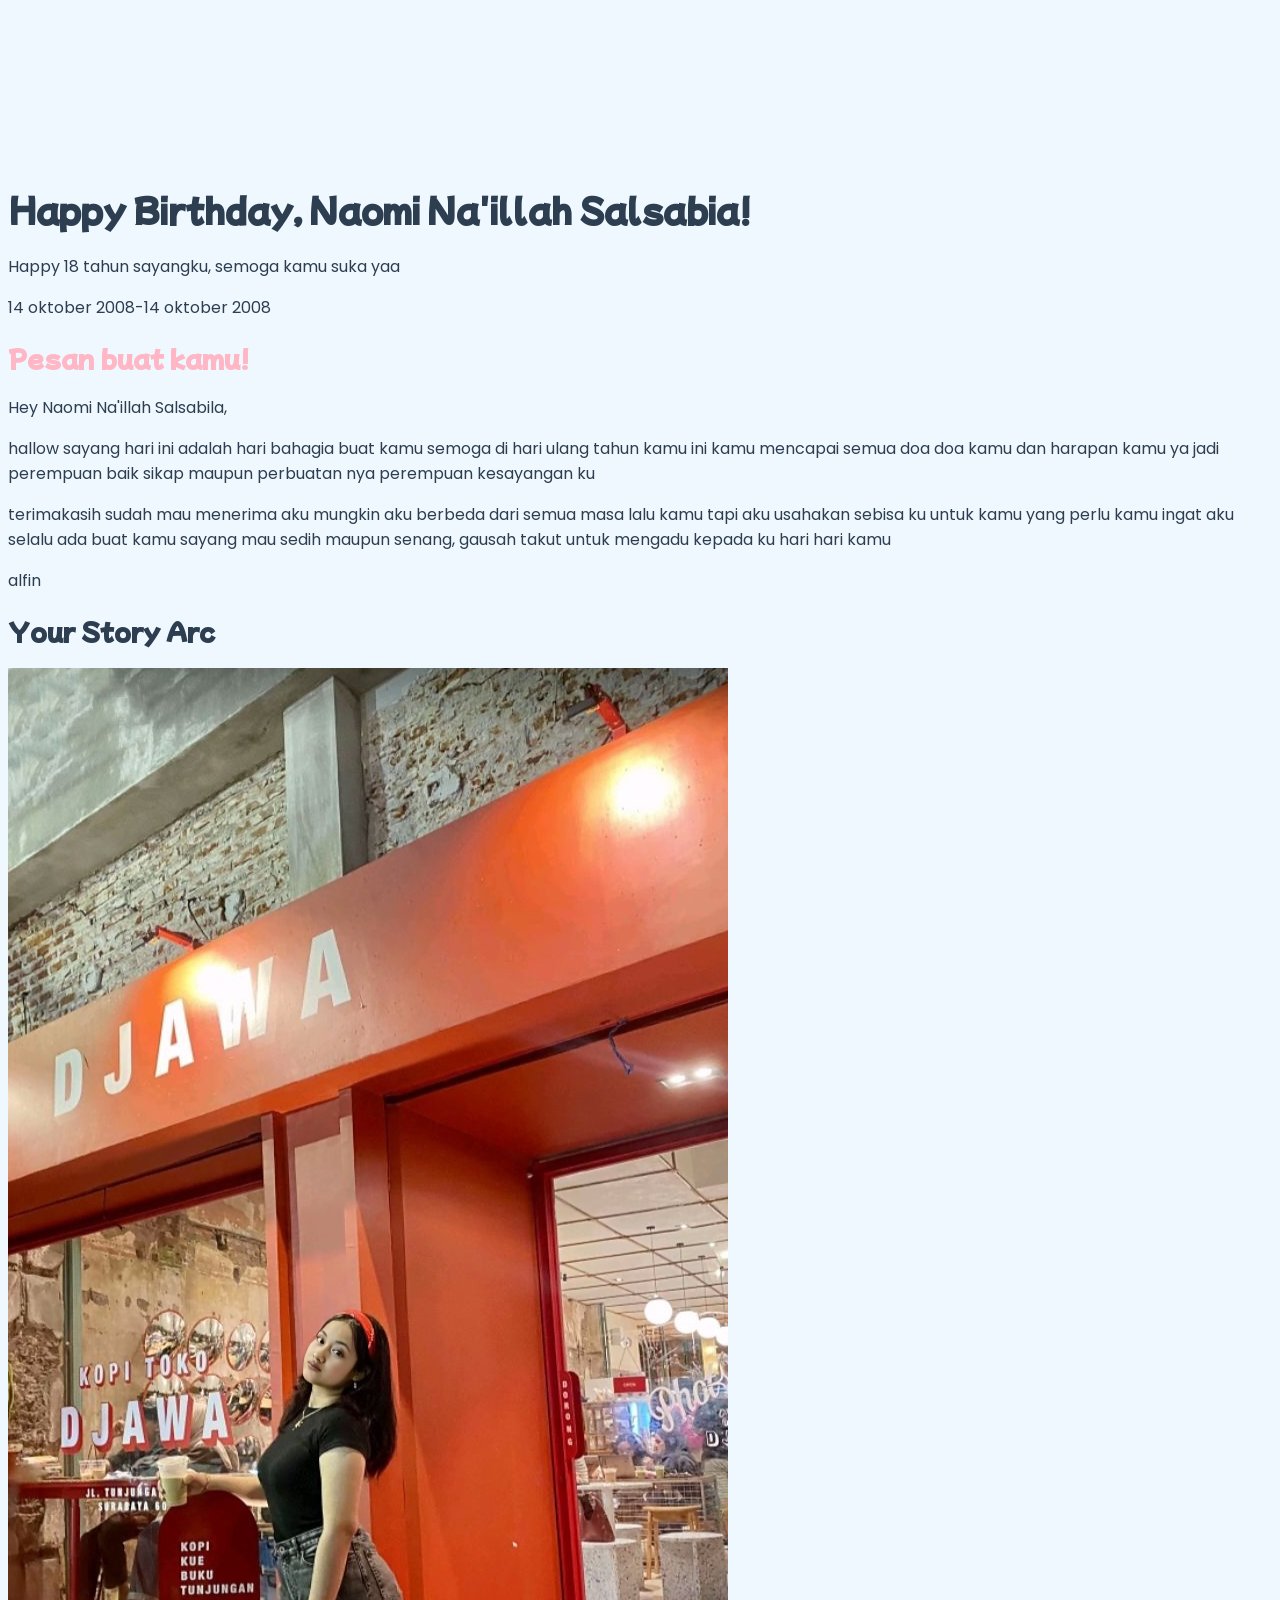
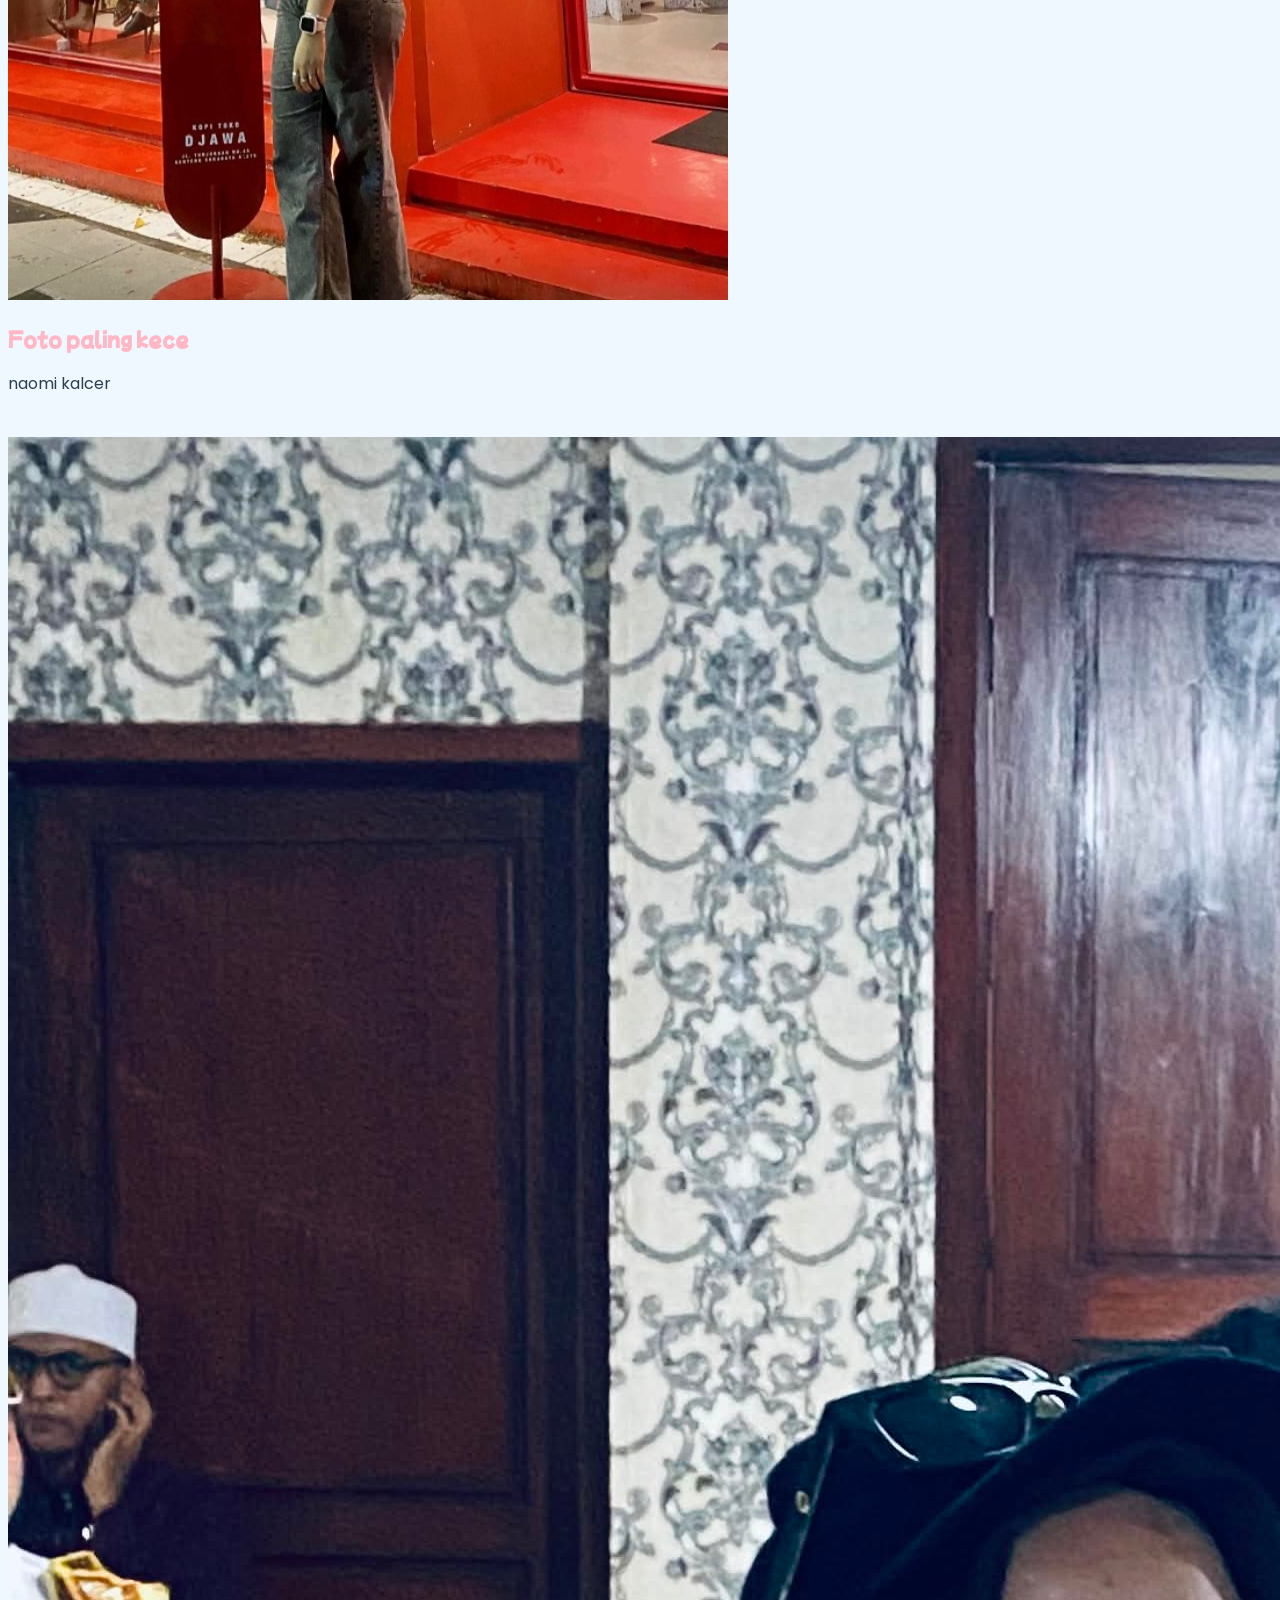
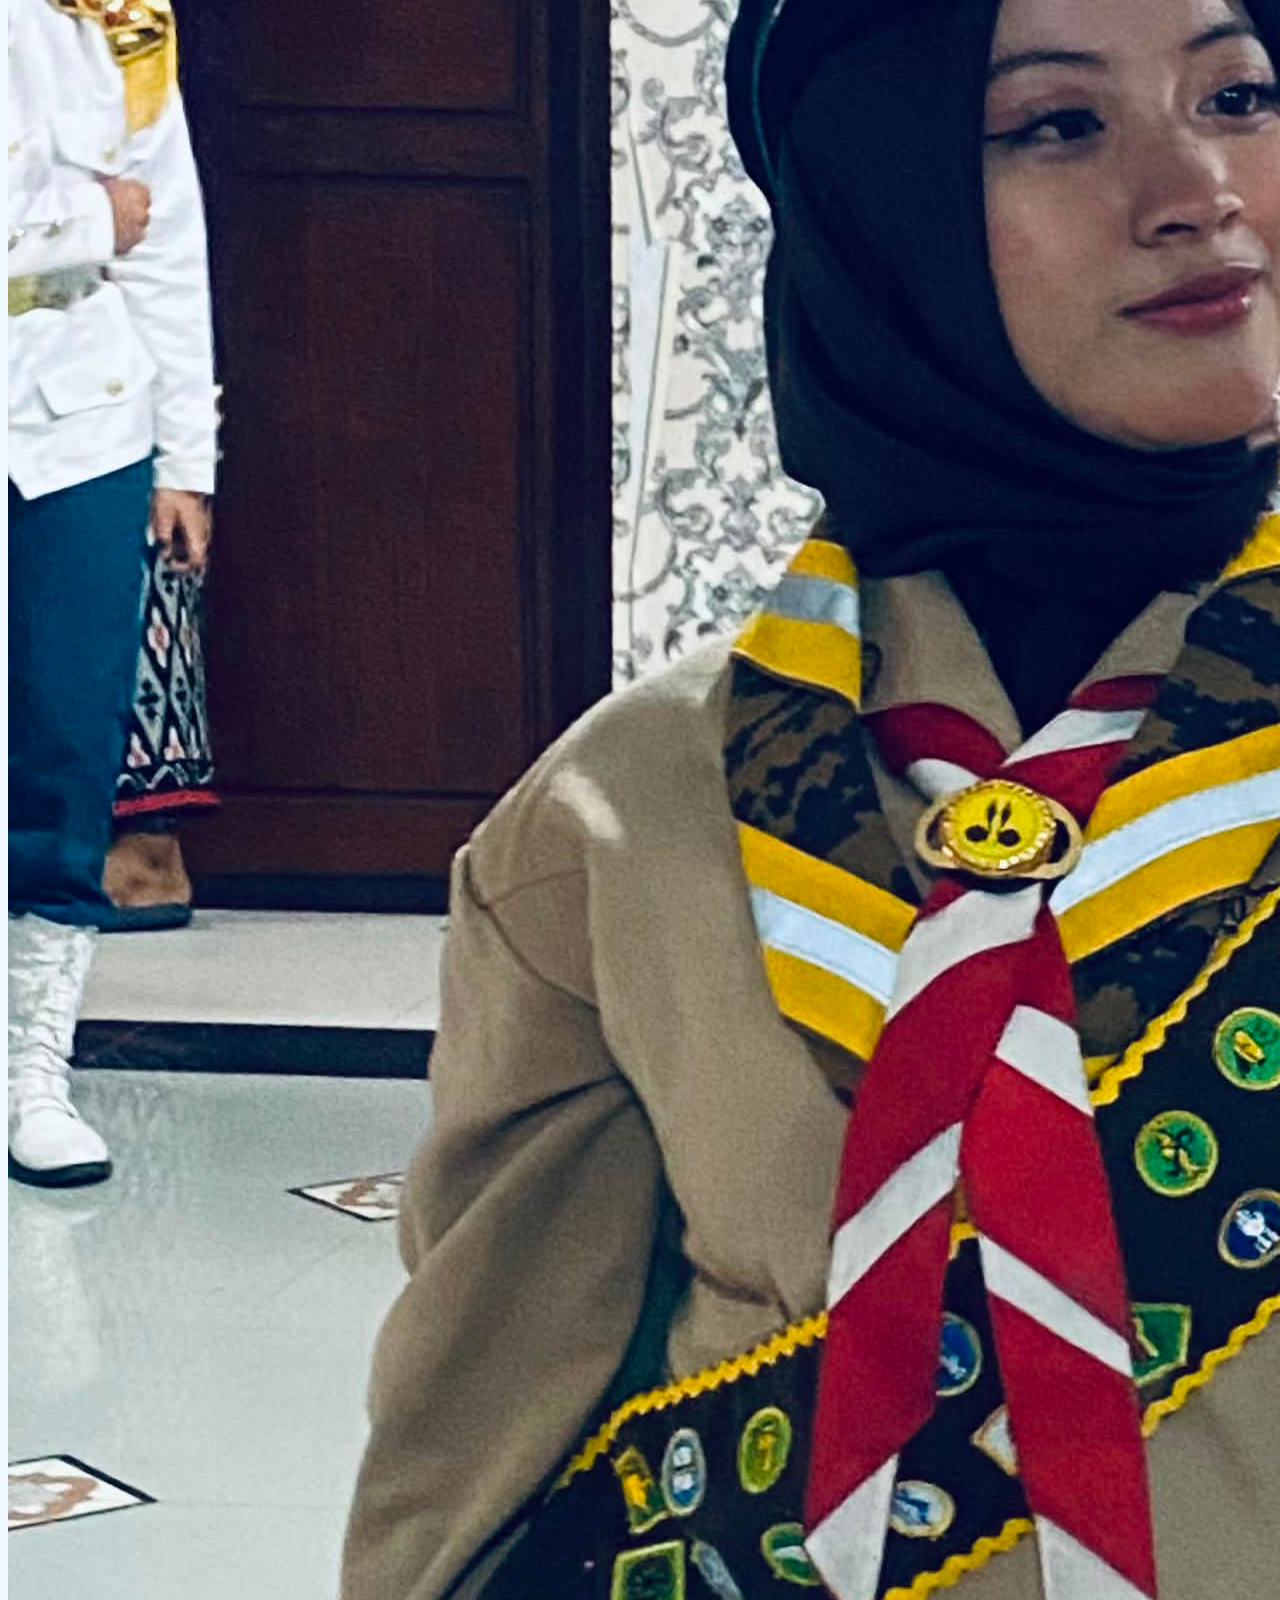
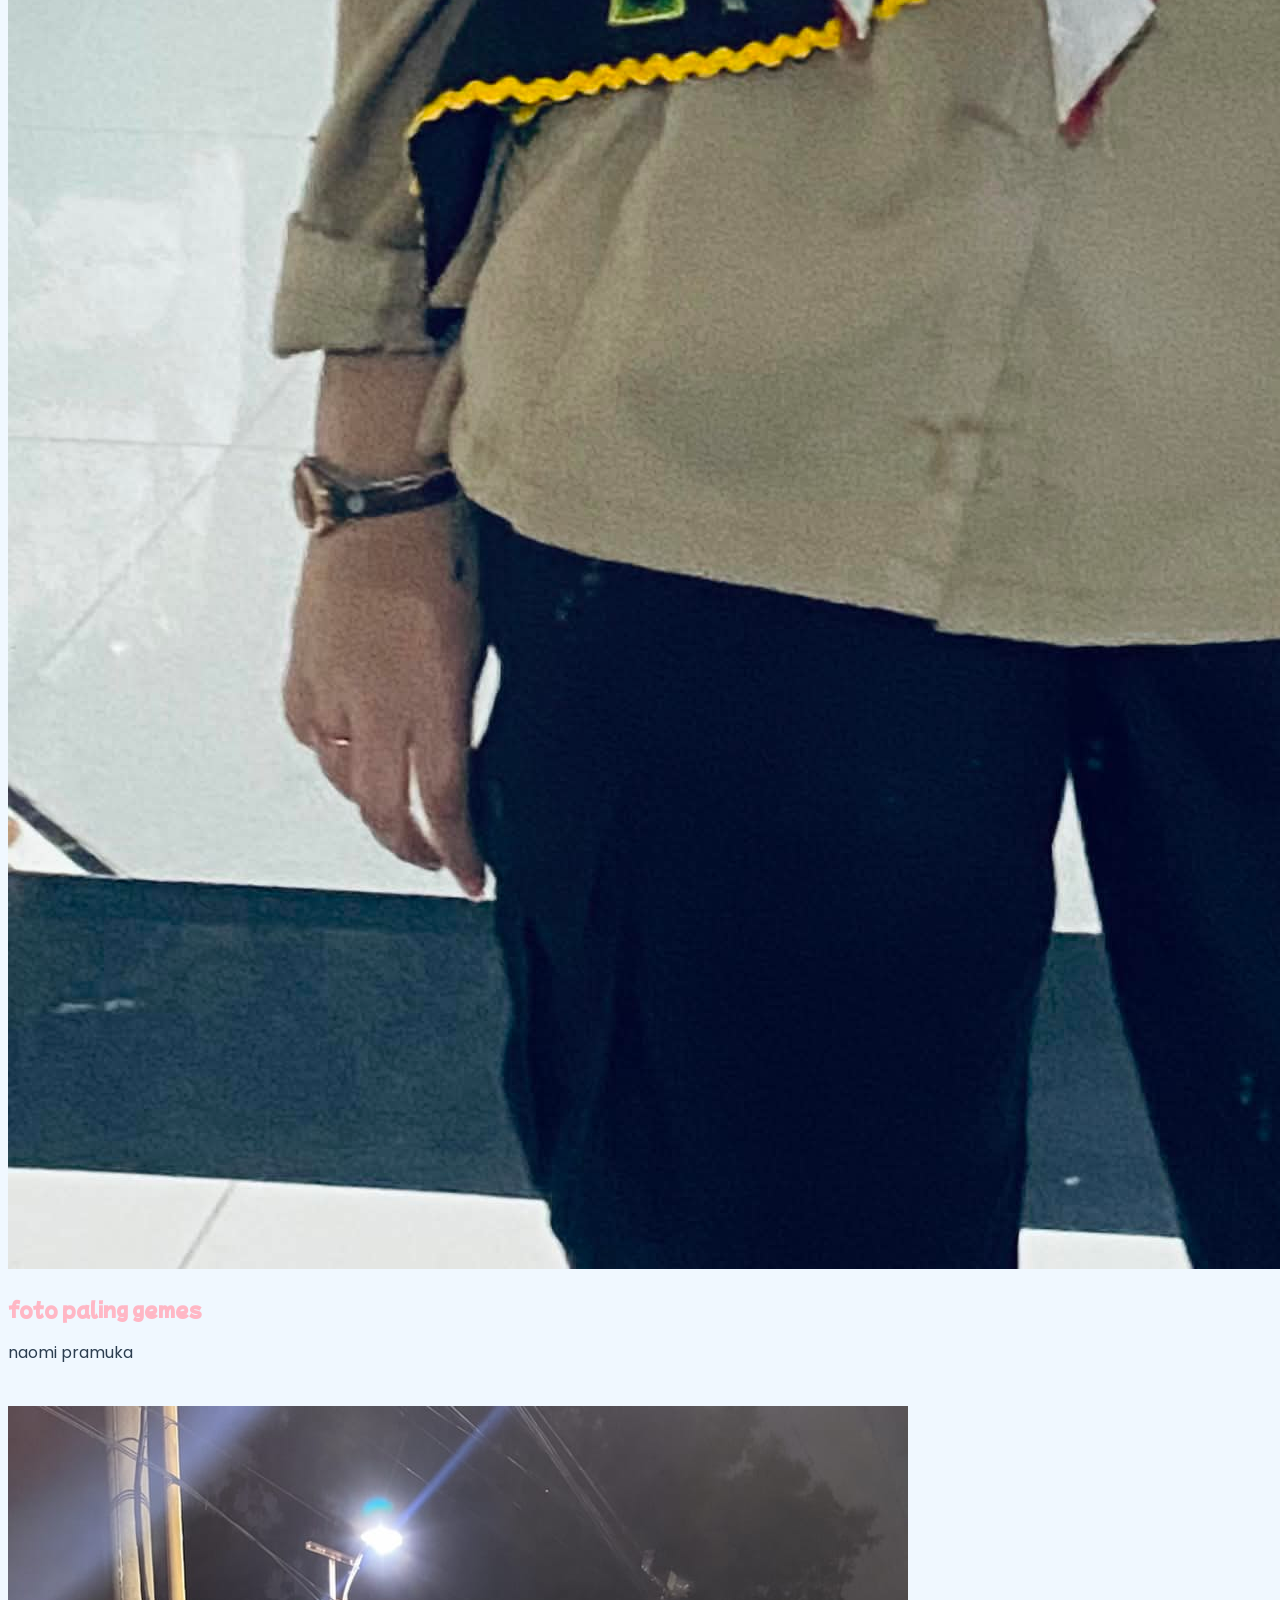
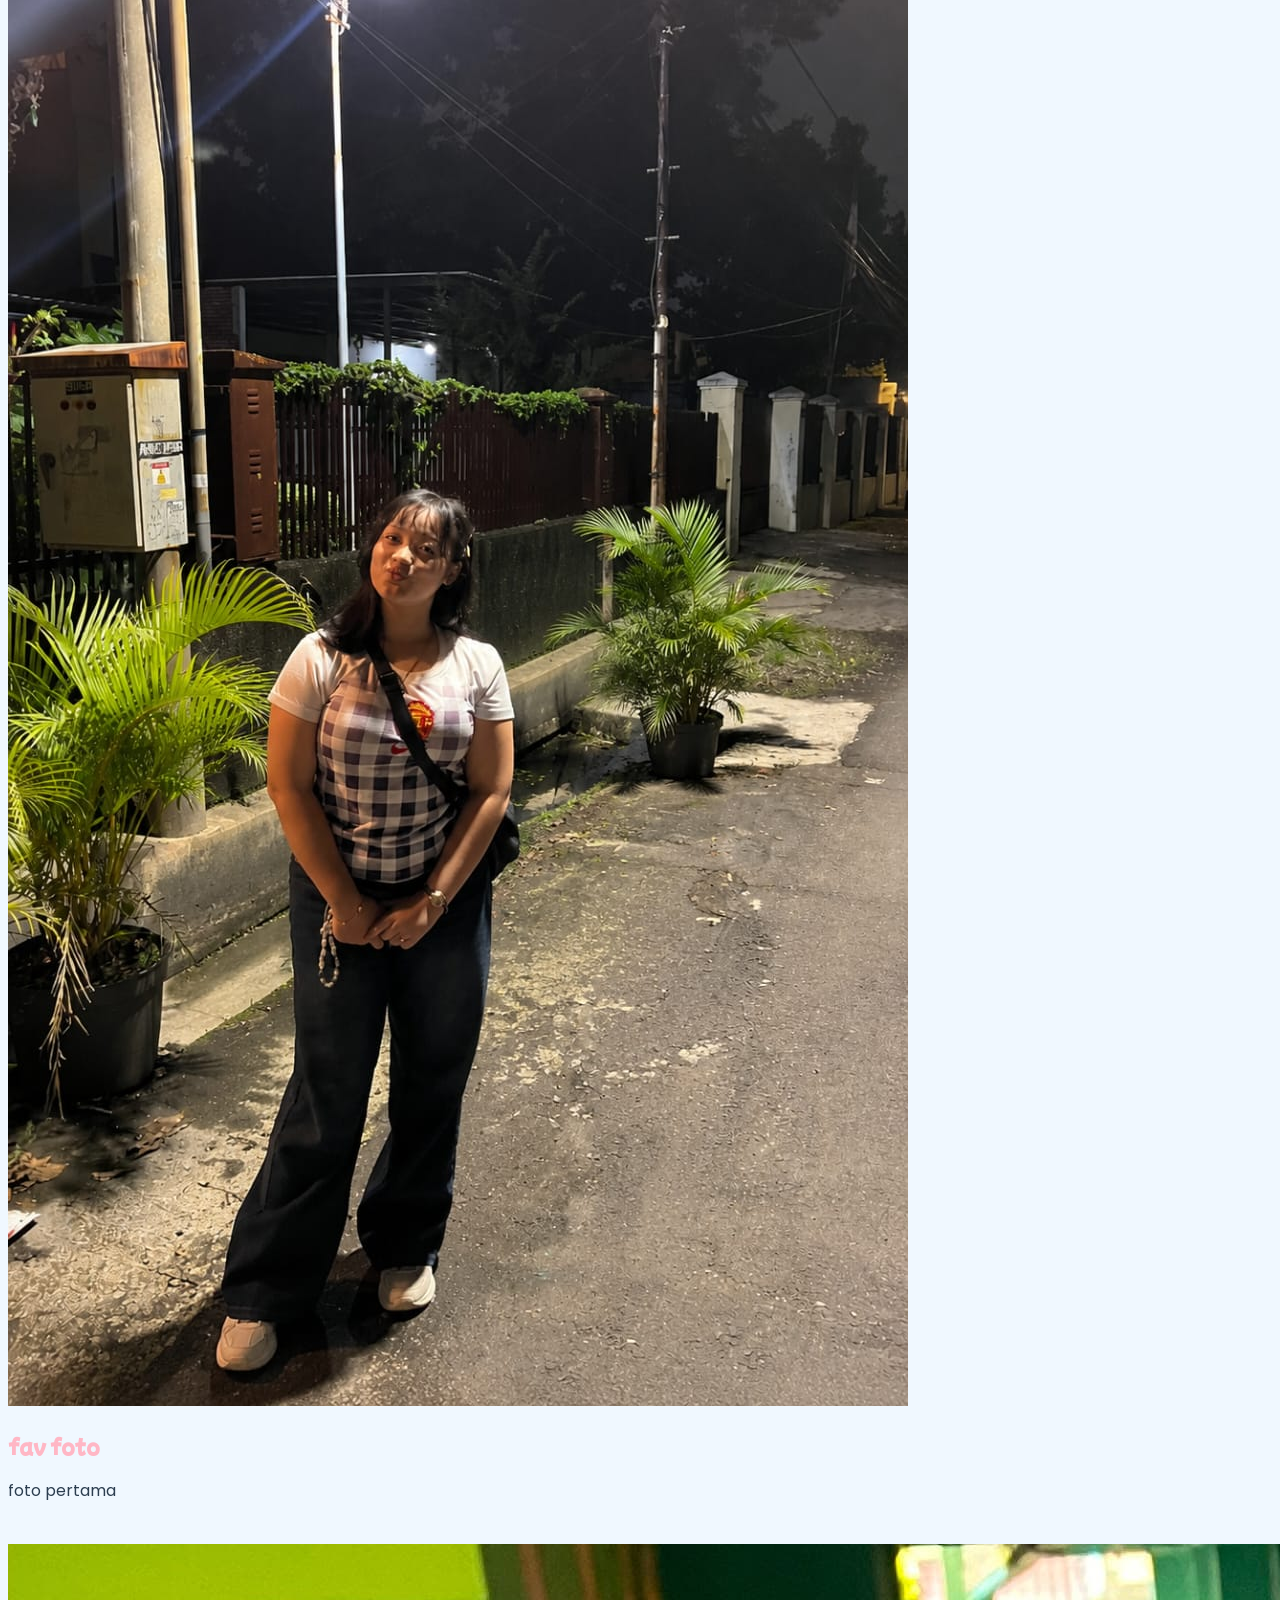
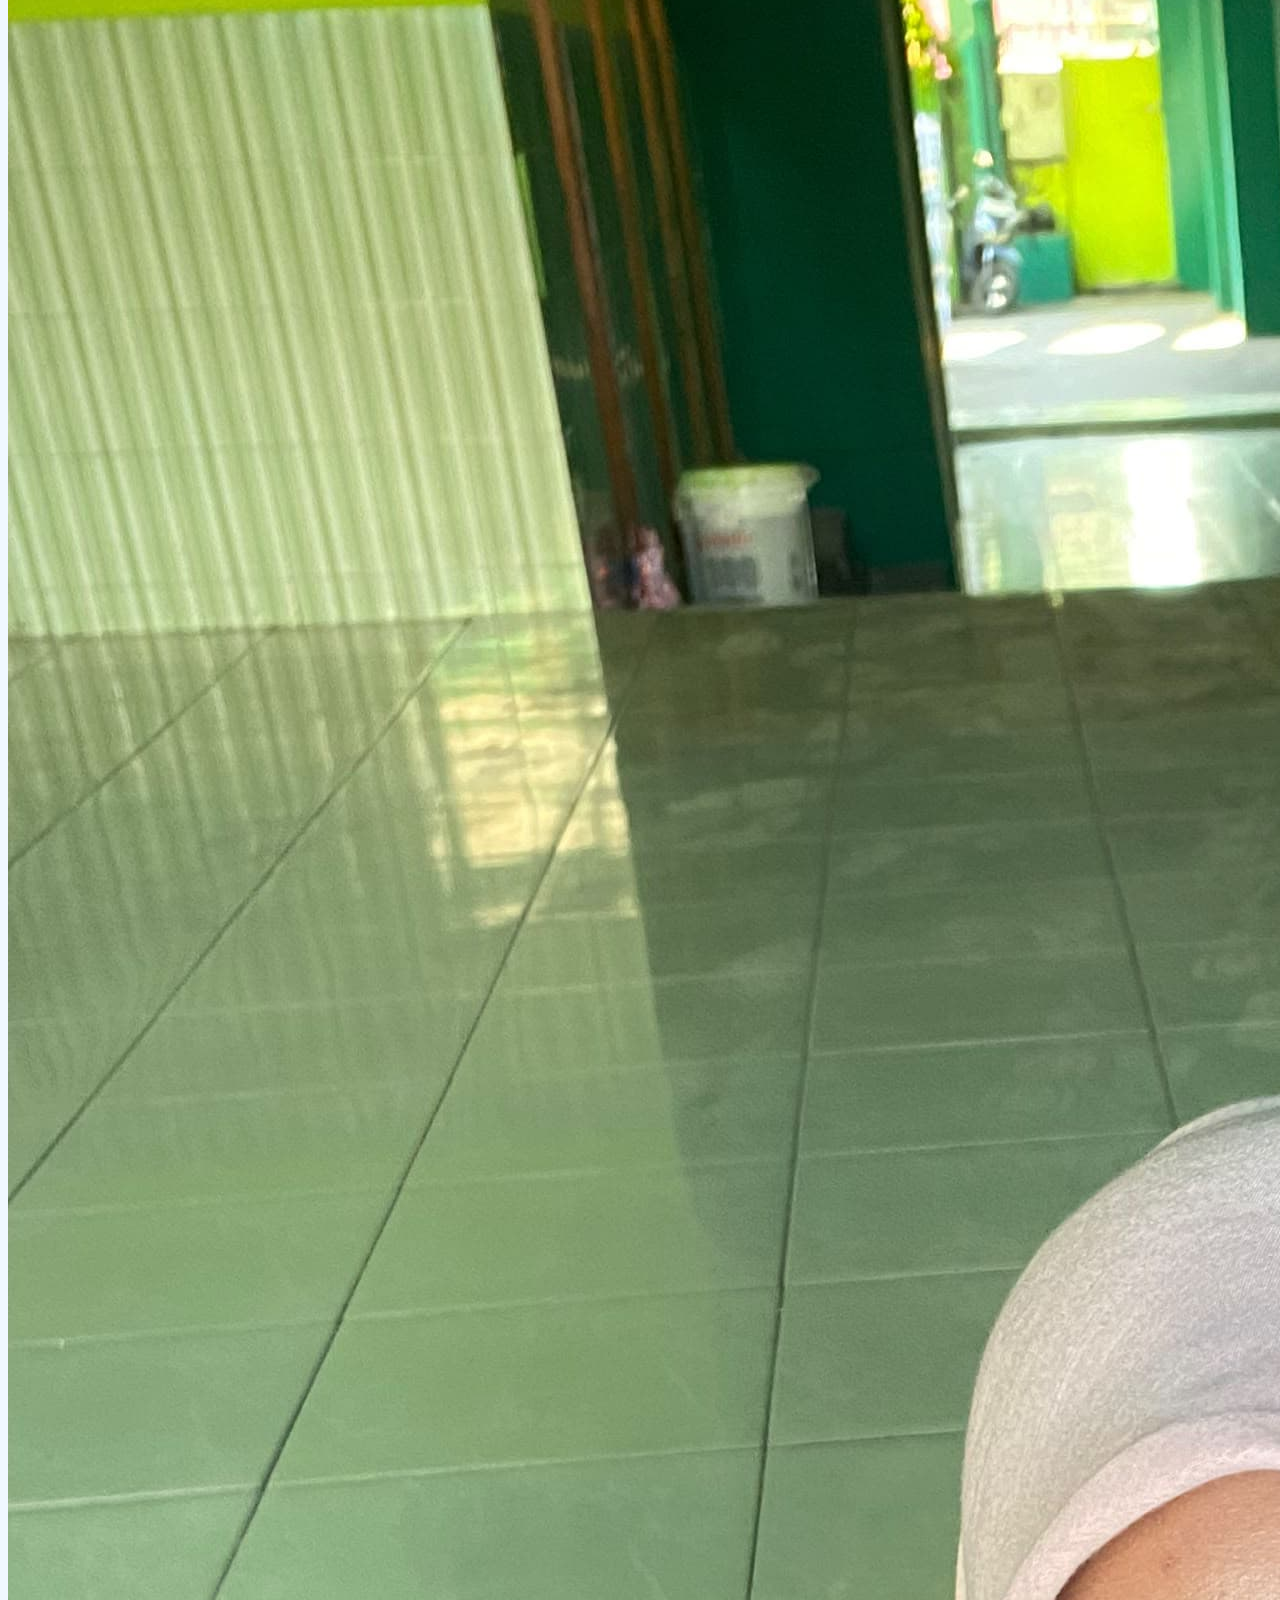
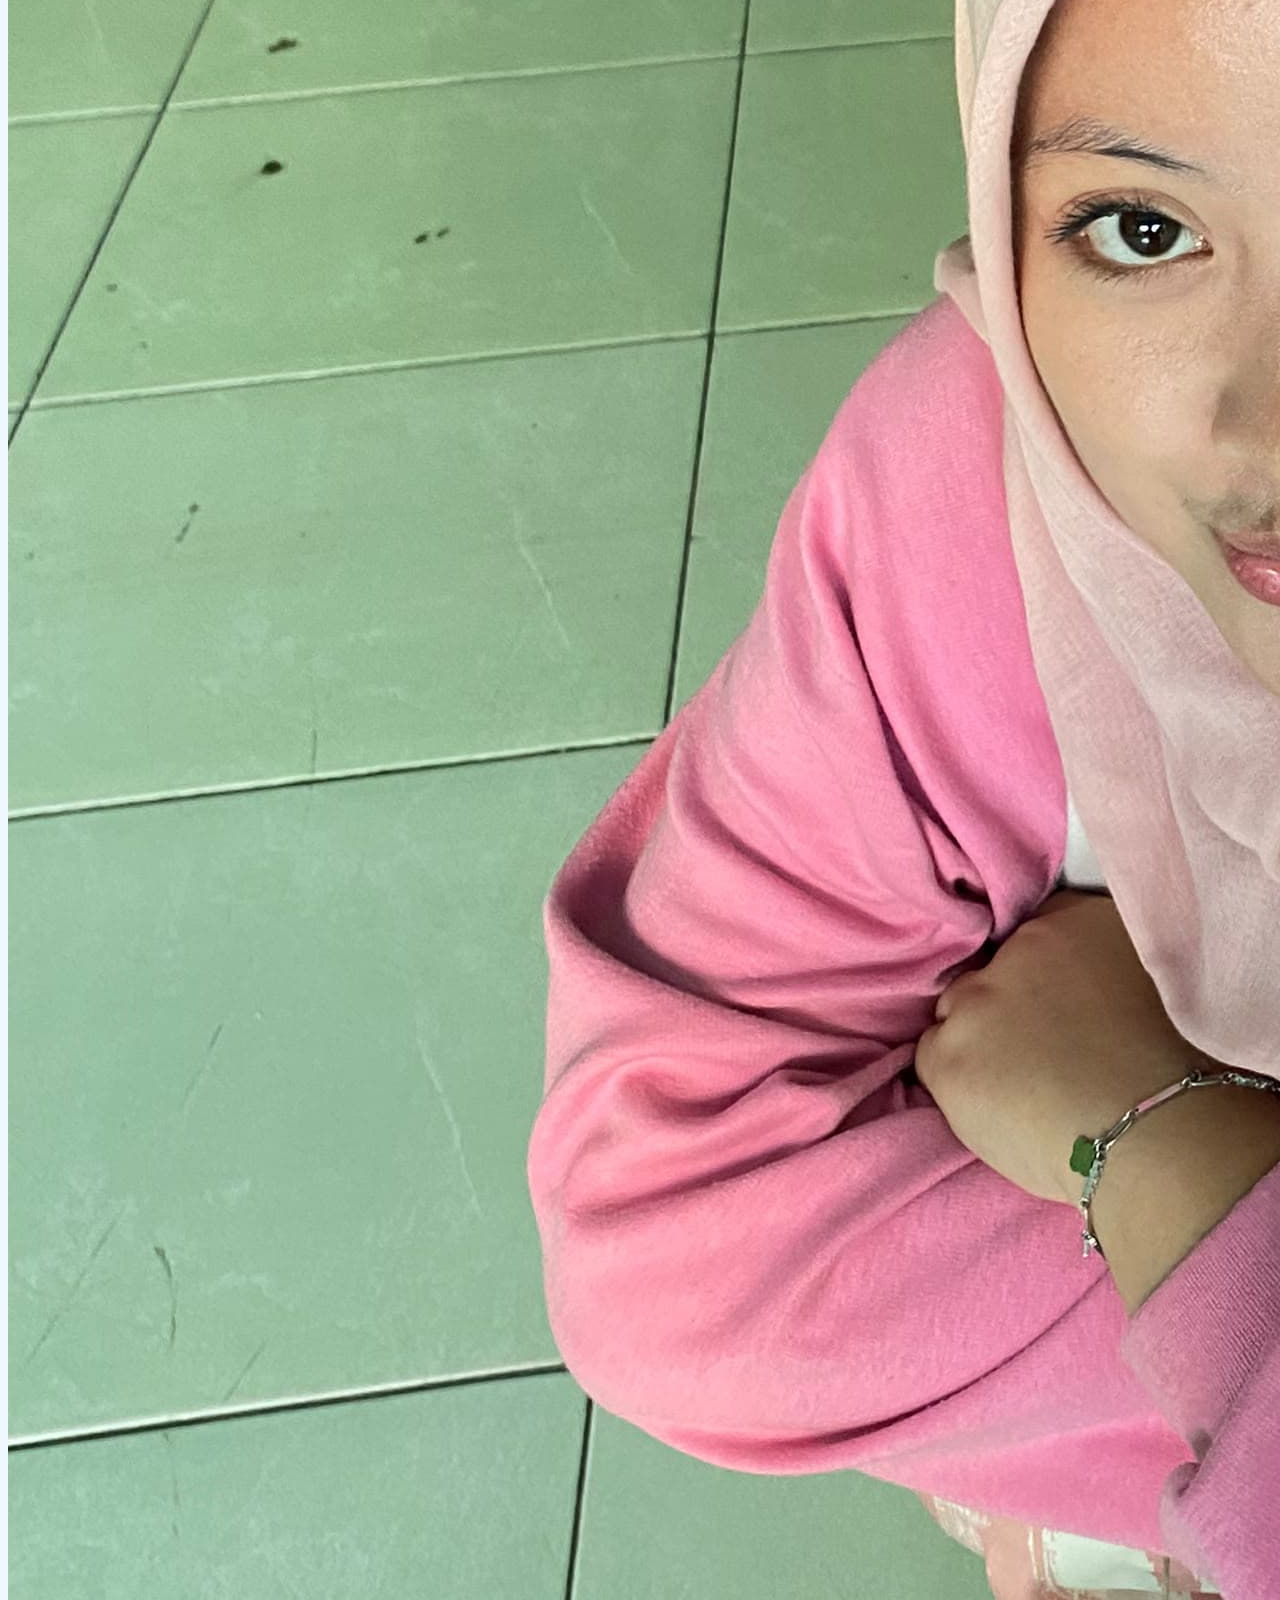
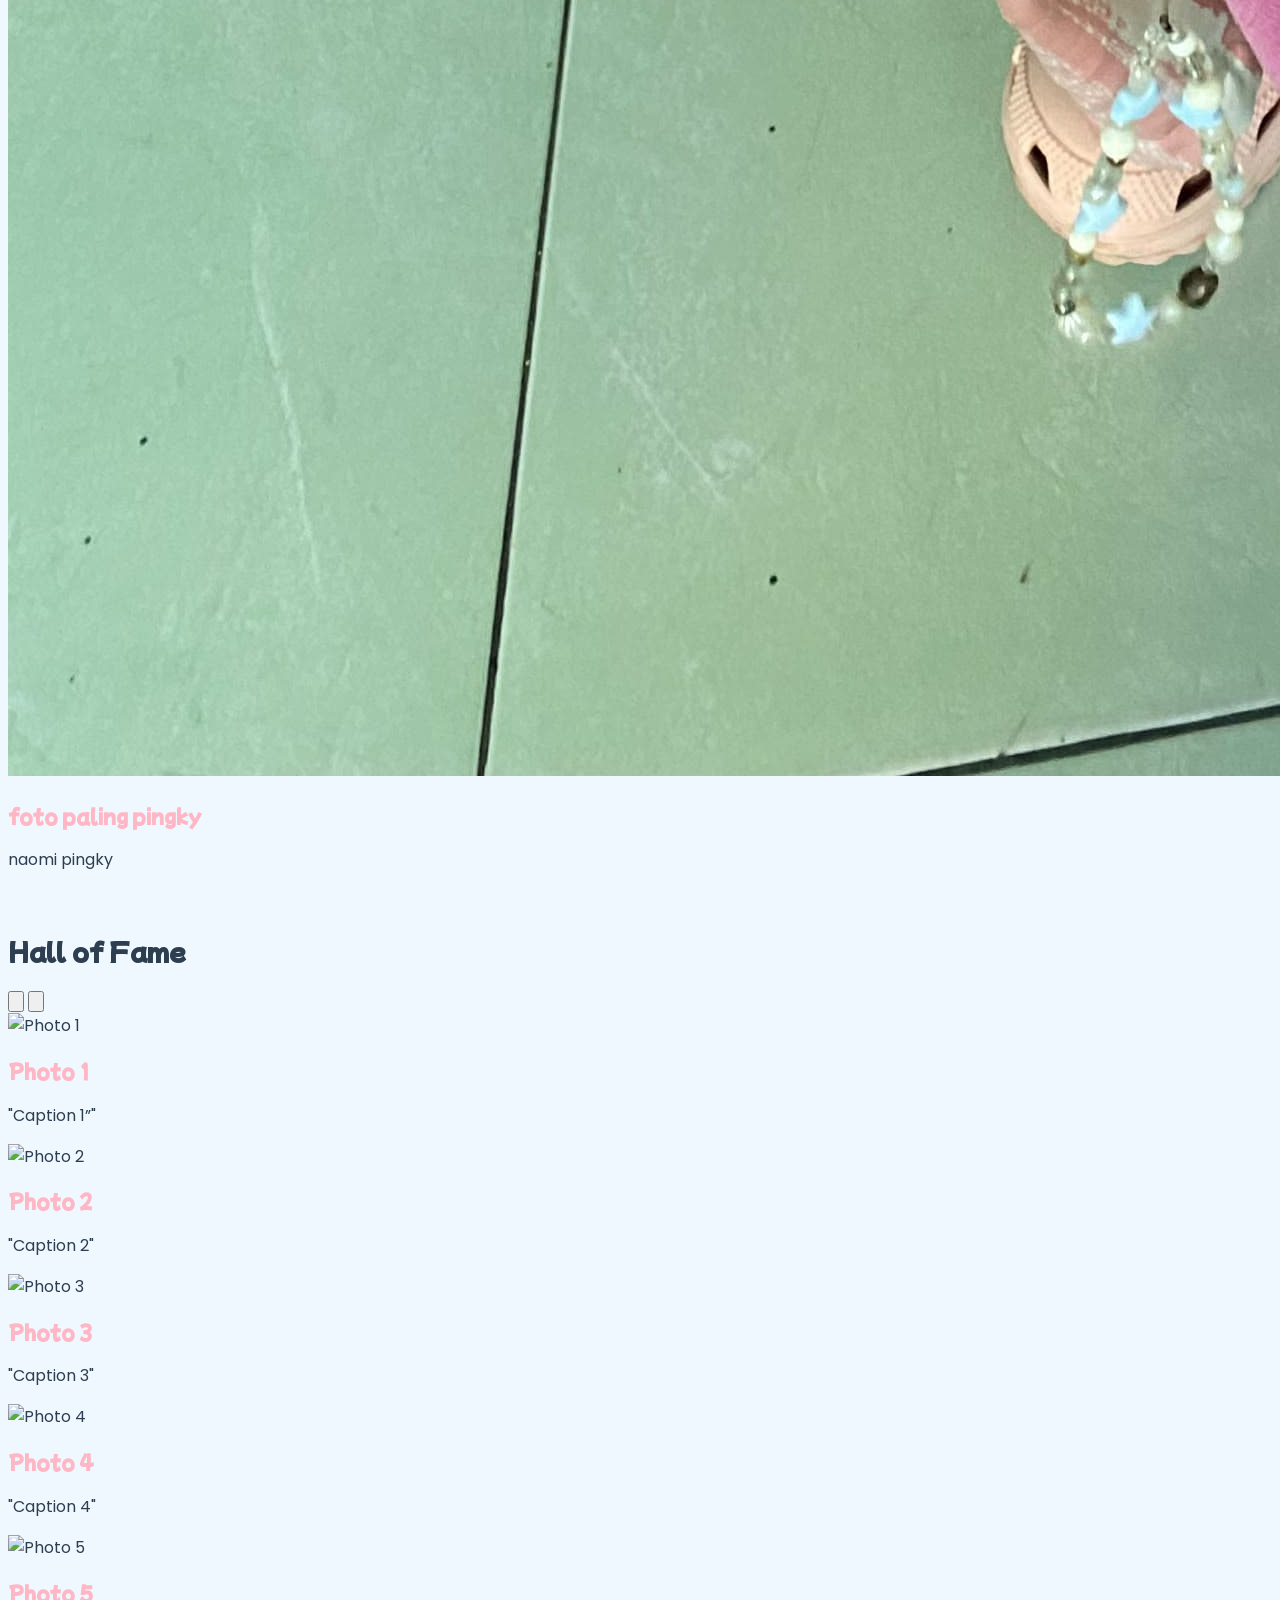
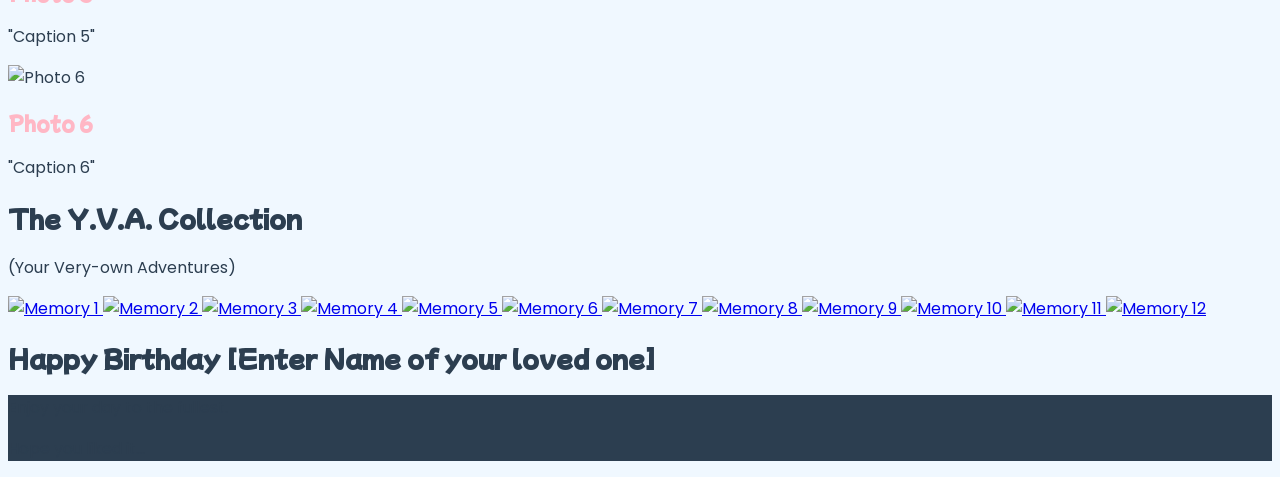
==== index.html @ 34869f08 "Update index.html" ====
<!DOCTYPE html>
<html lang="en" class="scroll-smooth">
<head>
  <meta charset="UTF-8">
  <meta name="viewport" content="width=device-width, initial-scale=1.0">
  <title>Happy Birthday, Naomi Na'illah Salsabila!</title>

  <!-- This script pulls in Tailwind CSS for styling -->
  <script src="https://cdn.tailwindcss.com"></script>

  <!-- These are for the animations and photo gallery -->
  <link href="https://unpkg.com/aos@2.3.1/dist/aos.css" rel="stylesheet">
  <link rel="stylesheet" href="style.css" />

  <!-- Google Fonts for the Anime look -->
  <link rel="preconnect" href="https://fonts.googleapis.com">
  <link rel="preconnect" href="https://fonts.gstatic.com" crossorigin>
  <link href="https://fonts.googleapis.com/css2?family=Mochiy+Pop+One&family=Poppins:wght@400;600&display=swap" rel="stylesheet">

  <!-- Link to your new external CSS file -->
  <link rel="stylesheet" href="style.css">
  <!-- IMPORTANT: Replace with a real image link after you upload it -->
  <meta property="og:image" content="https://placehold.co/1200x630/87CEEB/FFFFFF?text=A+Surprise+For+[Name]">
</head>
<body>
<!-- Canvas for the falling cherry blossoms -->
<canvas id="sakura-canvas"></canvas>

<!-- Section 1: Hero Welcome -->
<header class="h-screen relative flex items-center justify-center text-white overflow-hidden">
  <video autoplay loop muted playsinline class="absolute top-0 left-0 w-full h-full object-cover z-[-1]">
    <source src="video.mp4" type="video/mp4">
    Your browser does not support the video tag.
  </video>

  <div class="absolute inset-0 bg-black bg-opacity-40"></div>

  <div class="text-center z-10 p-4" data-aos="fade-in" data-aos-duration="1500">
    <h1 class="text-5xl md:text-7xl font-anime drop-shadow-lg">Happy Birthday, Naomi Na'illah Salsabia!</h1>
    <p class="mt-4 text-xl font-semibold">Happy 18 tahun sayangku, semoga kamu suka yaa</p>
    <p2 class="mt-4 text-xl font-semibold">14 oktober 2008-14 oktober 2008</p2>
    <div id="countdown" class="mt-1 text-2xl font-semibold tracking-widest leading-relaxed"></div>
  </div>
</header>

<!-- Main Content -->
<main class="container mx-auto p-6 md:p-12">

  <!-- Section 2: A Letter For You -->
  <section class="my-16 md:my-24 max-w-3xl mx-auto text-center" data-aos="fade-up">
    <h2 class="text-4xl md:text-5xl font-anime text-sakura mb-8 drop-shadow-sm">Pesan buat kamu!</h2>
    <div class="text-left text-lg leading-relaxed space-y-4 bg-white p-8 rounded-lg shadow-lg">
      <!-- TODO: Write your personal letter here -->
      <p>Hey Naomi Na'illah Salsabila,</p>
      <p>hallow sayang hari ini adalah hari bahagia buat kamu semoga di hari ulang tahun kamu ini kamu mencapai semua doa doa kamu dan harapan kamu ya jadi perempuan baik sikap maupun perbuatan nya perempuan kesayangan ku </p>
      <p>terimakasih sudah mau menerima aku mungkin aku berbeda dari semua masa lalu kamu tapi aku usahakan sebisa ku untuk kamu yang perlu kamu ingat aku selalu ada buat kamu sayang mau sedih maupun senang, gausah takut untuk mengadu kepada ku hari hari kamu </p>
      <p class="text-right mt-8">
        alfin<br>
      </p>
    </div>
  </section>

  <!-- Section 3: The Timeline -->
  <section class="my-16 md:my-24">
    <h2 class="text-4xl md:text-5xl font-anime text-center mb-12" data-aos="fade-up">Your Story Arc</h2>
    <div class="space-y-16">
      <!-- Timeline Item 1 -->
      <div class="flex flex-col md:flex-row items-center gap-8" data-aos="fade-right">
        <!-- TODO: Replace with your photo -->
        <img src="foto-kece.jpeg" alt="Add photo 1" class="w-full md:w-1/2 rounded-lg shadow-xl border-4 border-white"> <!--replce img1.png with name of your img-->
        <div class="text-center md:text-left">
          <!-- TODO: Customize the date and story -->
          <h3 class="text-2xl font-anime text-sakura">Foto paling kece</h3>
          <p class="mt-2 text-lg">naomi kalcer</p>
            <br>
        </div>
      </div>
      <!-- Timeline Item 2 -->
      <div class="flex flex-col md:flex-row-reverse items-center gap-8" data-aos="fade-left">
        <!-- TODO: Replace with your photo -->
        <img src="pramuka.jpeg" alt="Add photo 2" class="w-full md:w-1/2 rounded-lg shadow-xl border-4 border-white">
        <div class="text-center md:text-right">
          <!-- TODO: Customize the date and story -->
          <h3 class="text-2xl font-anime text-sakura">foto paling gemes</h3>
          <p class="mt-2 text-lg">naomi pramuka</p>
         <br>
        </div>
      </div>
      <!-- Timeline Item 3 (NEW) -->
      <div class="flex flex-col md:flex-row items-center gap-8" data-aos="fade-right">
        <img src="lucu.jpeg" alt="Add photo 3" class="w-full md:w-1/2 rounded-lg shadow-xl border-4 border-white">
        <div class="text-center md:text-left">
          <h3 class="text-2xl font-anime text-sakura">fav foto</h3>
          <p class="mt-2 text-lg">foto pertama</p>
         <br>
        </div>
      </div>
      <!-- Timeline Item 4 (NEW) -->
      <div class="flex flex-col md:flex-row-reverse items-center gap-8" data-aos="fade-left">
        <img src="images/pingky.jpeg" alt="Add photo4" class="w-full md:w-1/2 rounded-lg shadow-xl border-4 border-white">
        <div class="text-center md:text-right">
          <h3 class="text-2xl font-anime text-sakura">foto paling pingky</h3>
          <p class="mt-2 text-lg">naomi pingky</p>
            <br>
        </div>
      </div>
    </div>
  </section>

  <!-- Section 4: Your Favourite Photos of your loved Ones (NEW SECTION) -->
  <section class="my-16 md:my-24">
    <h2 class="text-4xl md:text-5xl font-anime text-center mb-12" data-aos="fade-up">Hall of Fame</h2>
    <div class="relative">
      <!-- Scroll Buttons -->
      <button id="scroll-left-btn" class="absolute left-0 top-1/2 -translate-y-1/2 z-20 bg-white/80 hover:bg-white rounded-full p-2 shadow-md transition-opacity opacity-0 md:opacity-100">
        <svg xmlns="http://www.w3.org/2000/svg" class="h-6 w-6 text-sakura" fill="none" viewBox="0 0 24 24" stroke="currentColor"><path stroke-linecap="round" stroke-linejoin="round" stroke-width="2" d="M15 19l-7-7 7-7" /></svg>
      </button>
      <button id="scroll-right-btn" class="absolute right-0 top-1/2 -translate-y-1/2 z-20 bg-white/80 hover:bg-white rounded-full p-2 shadow-md transition-opacity opacity-0 md:opacity-100">
        <svg xmlns="http://www.w3.org/2000/svg" class="h-6 w-6 text-sakura" fill="none" viewBox="0 0 24 24" stroke="currentColor"><path stroke-linecap="round" stroke-linejoin="round" stroke-width="2" d="M9 5l7 7-7 7" /></svg>
      </button>

      <!-- Scrollable Container -->
      <div id="hall-of-fame-scroller" class="flex overflow-x-auto scroll-smooth snap-x snap-mandatory scrollbar-hide p-4 -mx-4">
        <div class="flex snap-x snap-mandatory gap-8">
          <!--  Card 1 -->
          <div class="snap-center flex-shrink-0 w-10/12 sm:w-1/2 md:w-1/3 lg:w-1/4" data-aos="fade-up" data-aos-delay="100">
            <div class="bg-white p-6 rounded-lg shadow-lg text-center h-full">
              <img src="img/image1.png" alt="Photo 1" class="w-full h-80 object-cover rounded-md mb-4"> 
              <h3 class="text-2xl font-anime text-sakura">Photo 1</h3>
              <p class="mt-2">"Caption 1”"</p>
            </div>
          </div>
          <!--  Card 2 -->
          <div class="snap-center flex-shrink-0 w-10/12 sm:w-1/2 md:w-1/3 lg:w-1/4" data-aos="fade-up" data-aos-delay="200">
            <div class="bg-white p-6 rounded-lg shadow-lg text-center h-full">
              <img src="img/image2.png" alt="Photo 2" class="w-full h-80 object-cover rounded-md mb-4">
              <h3 class="text-2xl font-anime text-sakura">Photo 2</h3>
              <p class="mt-2">"Caption 2"</p>
            </div>
          </div>
          <!--  Card 3 -->
          <div class="snap-center flex-shrink-0 w-10/12 sm:w-1/2 md:w-1/3 lg:w-1/4" data-aos="fade-up" data-aos-delay="300">
            <div class="bg-white p-6 rounded-lg shadow-lg text-center h-full">
              <img src="img/image3.png" alt="Photo 3" class="w-full h-80 object-cover rounded-md mb-4">
              <h3 class="text-2xl font-anime text-sakura">Photo 3</h3>
              <p class="mt-2">"Caption 3"</p>
            </div>
          </div>
          <!--  Card 4 -->
          <div class="snap-center flex-shrink-0 w-10/12 sm:w-1/2 md:w-1/3 lg:w-1/4" data-aos="fade-up" data-aos-delay="400">
            <div class="bg-white p-6 rounded-lg shadow-lg text-center h-full">
              <img src="img/image4.png" alt="Photo 4" class="w-full h-80 object-cover rounded-md mb-4">
              <h3 class="text-2xl font-anime text-sakura">Photo 4</h3>
              <p class="mt-2">"Caption 4"</p>
            </div>
          </div>
          <!--  Card 5 -->
          <div class="snap-center flex-shrink-0 w-10/12 sm:w-1/2 md:w-1/3 lg:w-1/4" data-aos="fade-up" data-aos-delay="500">
            <div class="bg-white p-6 rounded-lg shadow-lg text-center h-full">
              <img src="img/image5.png" alt="Photo 5" class="w-full h-80 object-cover rounded-md mb-4">
              <h3 class="text-2xl font-anime text-sakura">Photo 5</h3>
              <p class="mt-2">"Caption 5"</p>
            </div>
          </div>
          <!-- Card 6 -->
          <div class="snap-center flex-shrink-0 w-10/12 sm:w-1/2 md:w-1/3 lg:w-1/4" data-aos="fade-up" data-aos-delay="600">
            <div class="bg-white p-6 rounded-lg shadow-lg text-center h-full">
              <img src="img/image6.png" alt="Photo 6" class="w-full h-80 object-cover rounded-md mb-4">
              <h3 class="text-2xl font-anime text-sakura">Photo 6</h3>
              <p class="mt-2">"Caption 6"</p>
            </div>
          </div>
        </div>
      </div>
    </div>
  </section>

  <!-- Section 5: The Gallery -->
  <section class="my-16 md:my-24">
    <h2 class="text-4xl md:text-5xl font-anime text-center mb-12" data-aos="fade-up">The Y.V.A. Collection</h2>
    <p class="text-center text-lg -mt-8 mb-12">(Your Very-own Adventures)</p>
    <div id="lightgallery" class="grid grid-cols-2 md:grid-cols-4 gap-4">
      <a href="img/1.png" data-aos="zoom-in" class="block w-full h-48 md:h-64">
        <img src="img/1.png" class="rounded-lg shadow-lg hover:scale-105 transition-transform duration-300 w-full h-full object-cover border-4 border-white" alt="Memory 1">
      </a>
      <a href="img/2.png" data-aos="zoom-in" data-aos-delay="100" class="block w-full h-48 md:h-64">
        <img src="img/2.png" class="rounded-lg shadow-lg hover:scale-105 transition-transform duration-300 w-full h-full object-cover border-4 border-white" alt="Memory 2">
      </a>
      <a href="img/3.png" data-aos="zoom-in" data-aos-delay="200" class="block w-full h-48 md:h-64">
        <img src="img/3.png" class="rounded-lg shadow-lg hover:scale-105 transition-transform duration-300 w-full h-full object-cover border-4 border-white" alt="Memory 3">
      </a>
      <a href="img/4.png" data-aos="zoom-in" data-aos-delay="300" class="block w-full h-48 md:h-64">
        <img src="img/4.png" class="rounded-lg shadow-lg hover:scale-105 transition-transform duration-300 w-full h-full object-cover border-4 border-white" alt="Memory 4">
      </a>
      <!-- Second Row of Photos -->
      <a href="img/5.png" data-aos="zoom-in" data-aos-delay="400" class="block w-full h-48 md:h-64">
        <img src="img/5.png" class="rounded-lg shadow-lg hover:scale-105 transition-transform duration-300 w-full h-full object-cover border-4 border-white" alt="Memory 5">
      </a>
      <a href="img/6.png" data-aos="zoom-in" data-aos-delay="500" class="block w-full h-48 md:h-64">
        <img src="img/6.png" class="rounded-lg shadow-lg hover:scale-105 transition-transform duration-300 w-full h-full object-cover border-4 border-white" alt="Memory 6">
      </a>
      <a href="img/7.png" data-aos="zoom-in" data-aos-delay="600" class="block w-full h-48 md:h-64">
        <img src="img/7.png" class="rounded-lg shadow-lg hover:scale-105 transition-transform duration-300 w-full h-full object-cover border-4 border-white" alt="Memory 7">
      </a>
      <a href="img/8.png" data-aos="zoom-in" data-aos-delay="700" class="block w-full h-48 md:h-64">
        <img src="img/8.png" class="rounded-lg shadow-lg hover:scale-105 transition-transform duration-300 w-full h-full object-cover border-4 border-white" alt="Memory 8">
      </a>
      <!-- Third Row of Photos -->
      <a href="img/9.png" data-aos="zoom-in" data-aos-delay="800" class="block w-full h-48 md:h-64">
        <img src="img/9.png" class="rounded-lg shadow-lg hover:scale-105 transition-transform duration-300 w-full h-full object-cover border-4 border-white" alt="Memory 9">
      </a>
      <a href="img/10.png" data-aos="zoom-in" data-aos-delay="900" class="block w-full h-48 md:h-64">
        <img src="img/10.png" class="rounded-lg shadow-lg hover:scale-105 transition-transform duration-300 w-full h-full object-cover border-4 border-white" alt="Memory 10">
      </a>
      <a href="img/11.png" data-aos="zoom-in" data-aos-delay="1000" class="block w-full h-48 md:h-64">
        <img src="img/11.png" class="rounded-lg shadow-lg hover:scale-105 transition-transform duration-300 w-full h-full object-cover border-4 border-white" alt="Memory 11">
      </a>
      <a href="img/12.png" data-aos="zoom-in" data-aos-delay="1100" class="block w-full h-48 md:h-64">
        <img src="img/12.png" class="rounded-lg shadow-lg hover:scale-105 transition-transform duration-300 w-full h-full object-cover border-4 border-white" alt="Memory 12">
      </a>
    </div>
  </section>

    <!-- Section 6: Finale -->
    <section class="my-16 md:my-24" data-aos="fade-up">
        <h2 class="text-4xl md:text-5xl font-anime text-center mb-4">Happy Birthday [Enter Name of your loved one]</h2>
        <div class="max-w-4xl mx-auto rounded-lg shadow-2xl overflow-hidden bg-navy">
    </section>

</main>

<!-- Footer -->
<footer class="bg-navy text-white p-8 text-center">
  <p>Enjoy your day to the fullest.</p>
  <p class="text-sm opacity-70 mt-2">Hope you liked it...</p>
</footer>

<!-- These scripts are for the animations and photo gallery -->
<script src="https://unpkg.com/aos@2.3.1/dist/aos.js"></script>
<script src="https://cdnjs.cloudflare.com/ajax/libs/lightgallery/2.7.1/lightgallery.min.js"></script>

<!-- Link to your new external JavaScript file -->
<script src="percobaan 1 js.js"></script>
</body>
</html>
---- style.css ----
/* style.css */
body {
    font-family: 'Poppins', sans-serif;
    background-color: #F0F8FF; /* Alice Blue - a very light sky blue */
    color: #2c3e50; /* Dark Navy/Slate */
}
.font-anime {
    font-family: 'Mochiy Pop One', sans-serif;
}
.text-sakura {
    color: #FFB7C5; /* Cherry Blossom Pink */
}
.bg-navy {
    background-color: #2c3e50;
}
/* Style for the falling petals canvas */
#sakura-canvas {
    position: fixed;
    top: 0;
    left: 0;
    width: 100%;
    height: 100%;
    z-index: 5;
    pointer-events: none; /* Allows clicks to go through the canvas */
}
/* For hiding the scrollbar */
.scrollbar-hide::-webkit-scrollbar {
    display: none;
}
.scrollbar-hide {
    -ms-overflow-style: none;  /* IE and Edge */
    scrollbar-width: none;  /* Firefox */
}

/* Custom styles for our Anime Theme */
body {
    font-family: 'Poppins', sans-serif;
    background-color: #F0F8FF; /* Alice Blue - a very light sky blue */
    color: #2c3e50; /* Dark Navy/Slate */
}
.font-anime {
    font-family: 'Mochiy Pop One', sans-serif;
}
.text-sakura {
    color: #FFB7C5; /* Cherry Blossom Pink */
}
.bg-navy {
    background-color: #2c3e50;
}
/* Style for the falling petals canvas */
#sakura-canvas {
    position: fixed;
    top: 0;
    left: 0;
    width: 100%;
    height: 100%;
    z-index: 5;
    pointer-events: none; /* Allows clicks to go through the canvas */
}
/* For hiding the scrollbar */
.scrollbar-hide::-webkit-scrollbar {
    display: none;
}
.scrollbar-hide {
    -ms-overflow-style: none;  /* IE and Edge */
    scrollbar-width: none;  /* Firefox */
}
---- style.css ----
/* style.css */
body {
    font-family: 'Poppins', sans-serif;
    background-color: #F0F8FF; /* Alice Blue - a very light sky blue */
    color: #2c3e50; /* Dark Navy/Slate */
}
.font-anime {
    font-family: 'Mochiy Pop One', sans-serif;
}
.text-sakura {
    color: #FFB7C5; /* Cherry Blossom Pink */
}
.bg-navy {
    background-color: #2c3e50;
}
/* Style for the falling petals canvas */
#sakura-canvas {
    position: fixed;
    top: 0;
    left: 0;
    width: 100%;
    height: 100%;
    z-index: 5;
    pointer-events: none; /* Allows clicks to go through the canvas */
}
/* For hiding the scrollbar */
.scrollbar-hide::-webkit-scrollbar {
    display: none;
}
.scrollbar-hide {
    -ms-overflow-style: none;  /* IE and Edge */
    scrollbar-width: none;  /* Firefox */
}

/* Custom styles for our Anime Theme */
body {
    font-family: 'Poppins', sans-serif;
    background-color: #F0F8FF; /* Alice Blue - a very light sky blue */
    color: #2c3e50; /* Dark Navy/Slate */
}
.font-anime {
    font-family: 'Mochiy Pop One', sans-serif;
}
.text-sakura {
    color: #FFB7C5; /* Cherry Blossom Pink */
}
.bg-navy {
    background-color: #2c3e50;
}
/* Style for the falling petals canvas */
#sakura-canvas {
    position: fixed;
    top: 0;
    left: 0;
    width: 100%;
    height: 100%;
    z-index: 5;
    pointer-events: none; /* Allows clicks to go through the canvas */
}
/* For hiding the scrollbar */
.scrollbar-hide::-webkit-scrollbar {
    display: none;
}
.scrollbar-hide {
    -ms-overflow-style: none;  /* IE and Edge */
    scrollbar-width: none;  /* Firefox */
}
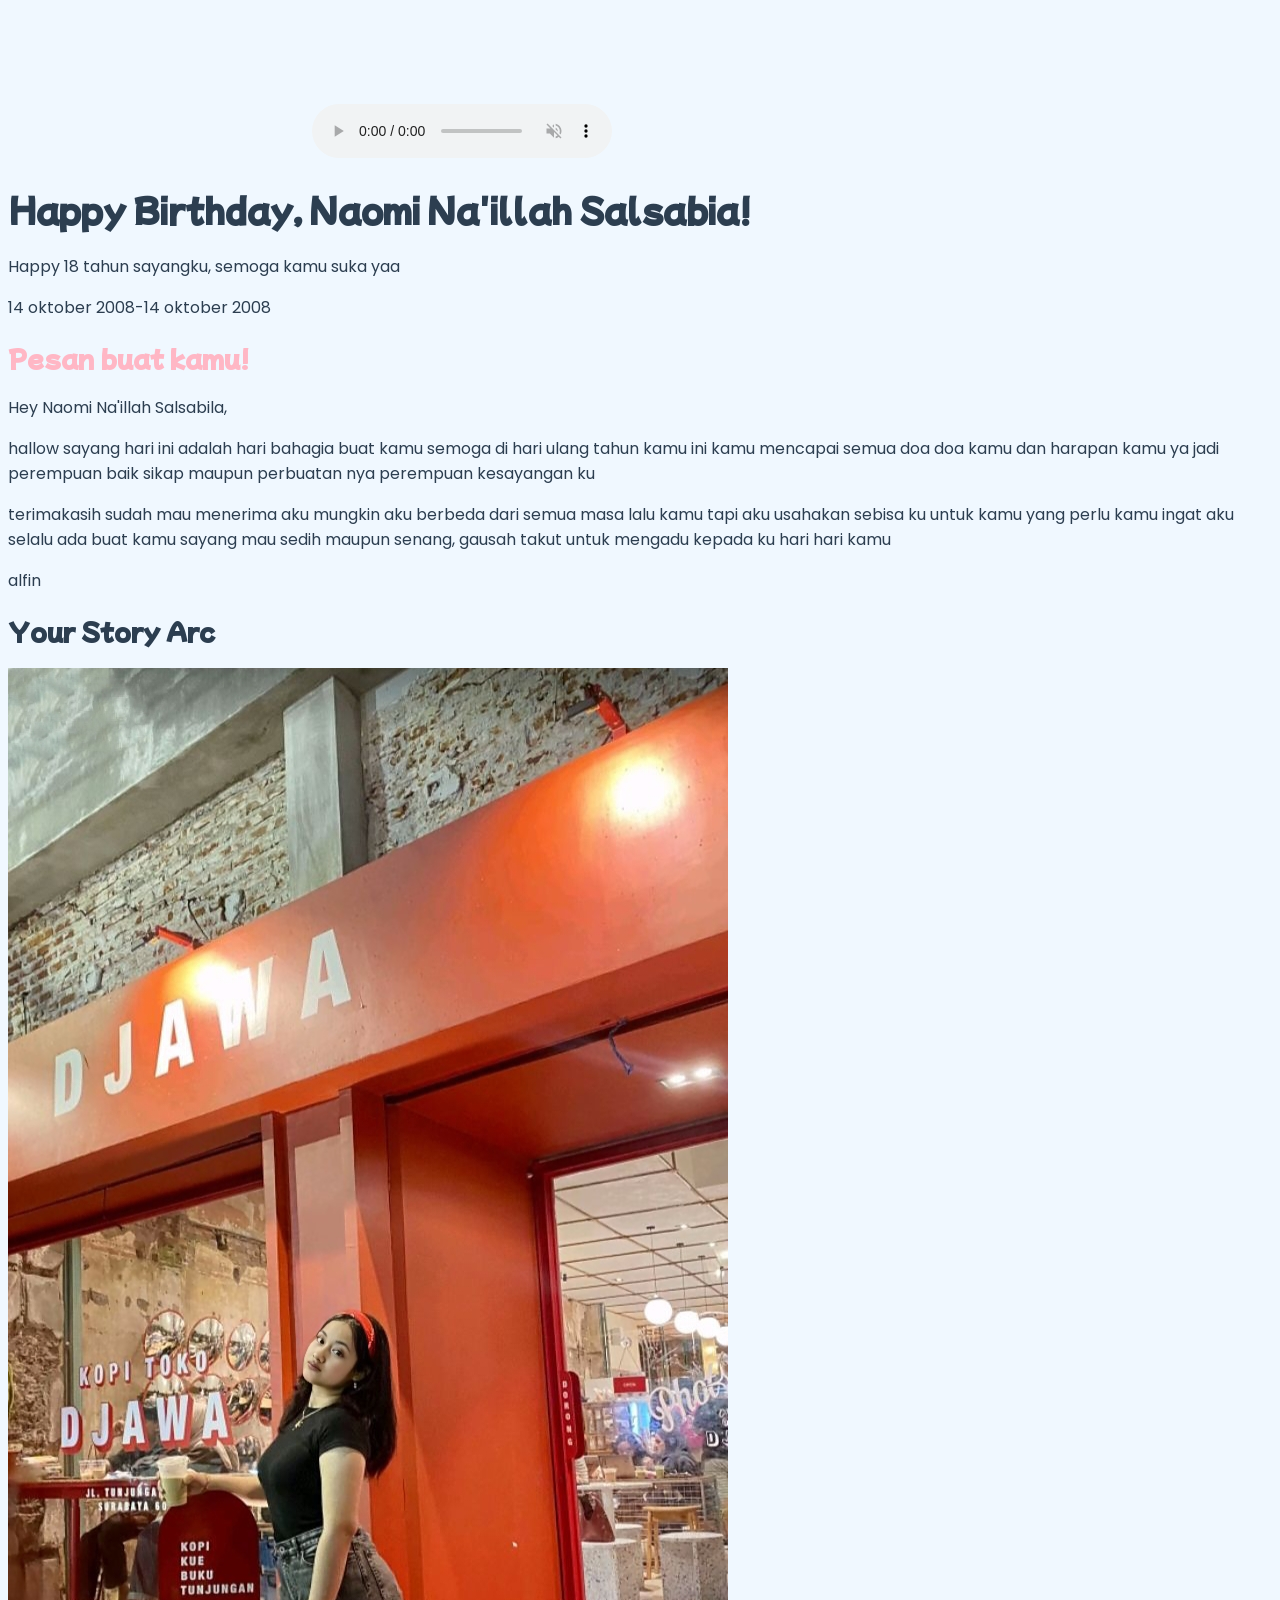
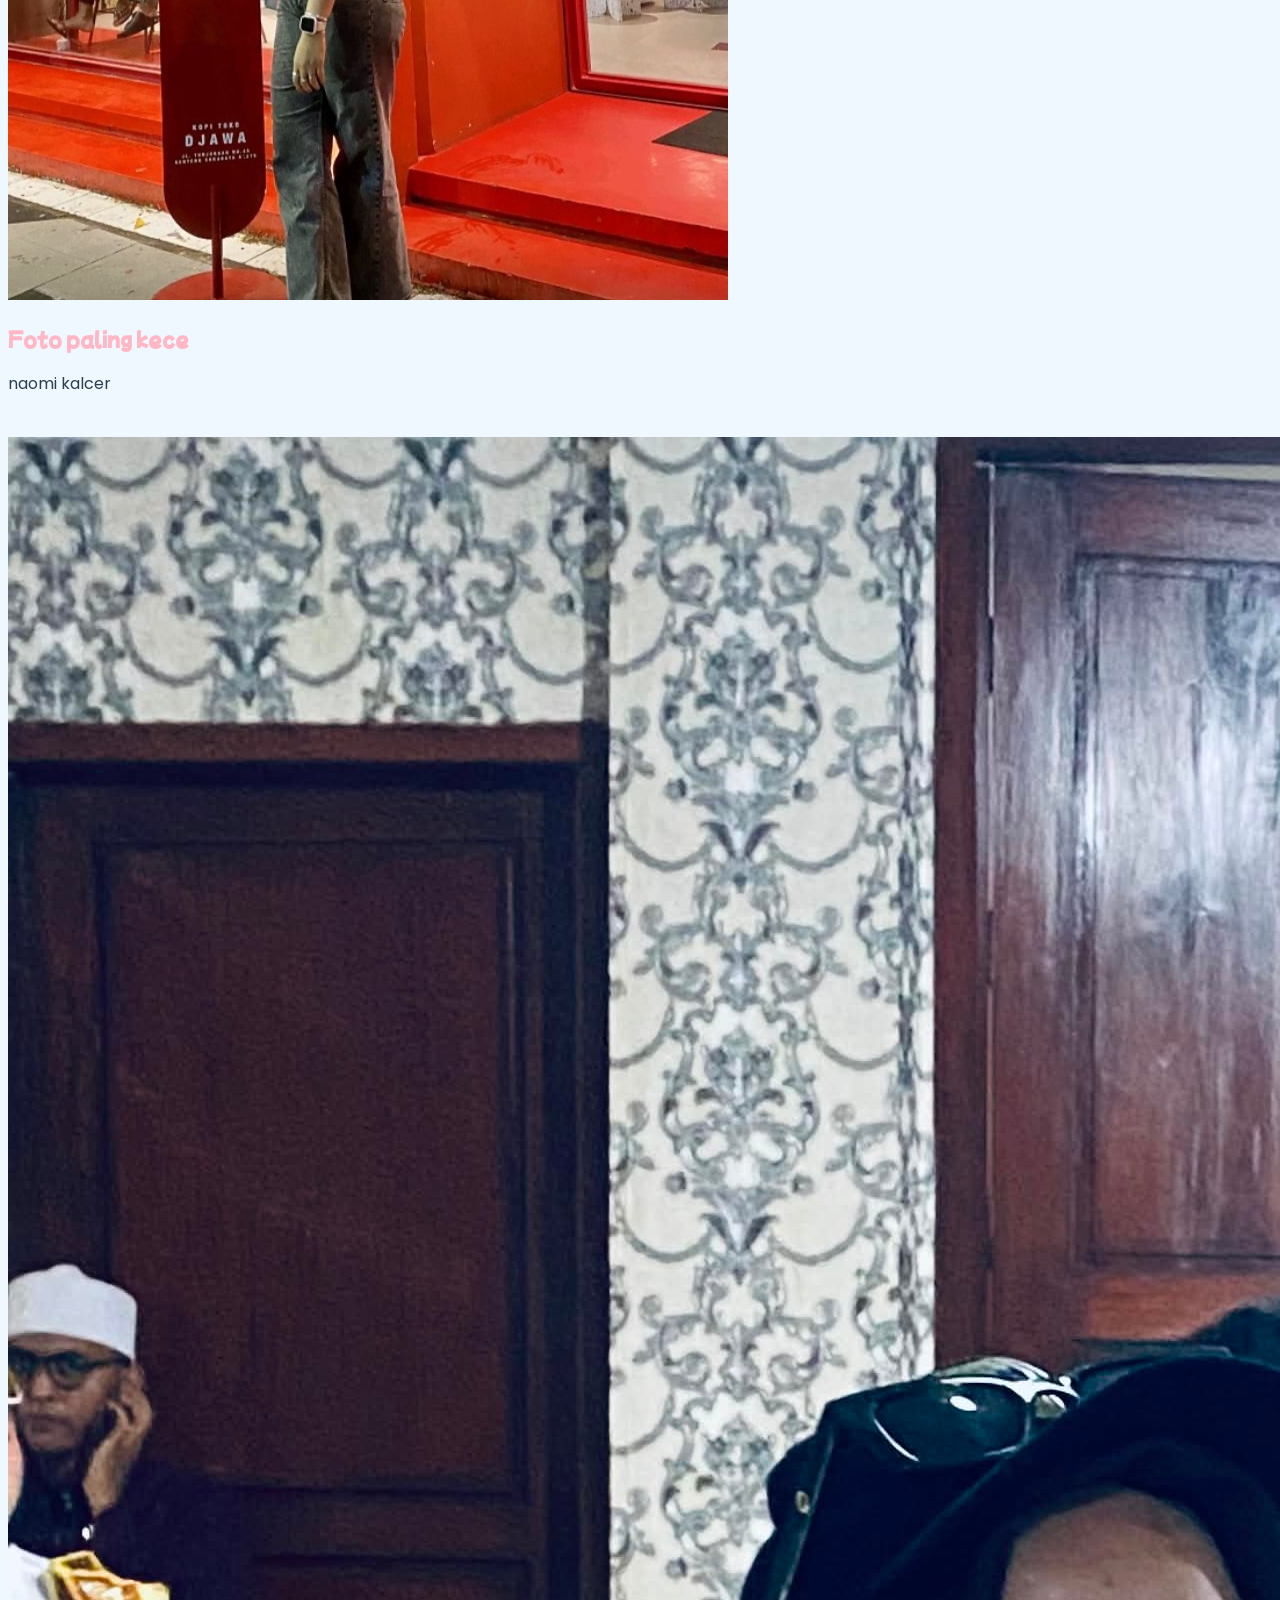
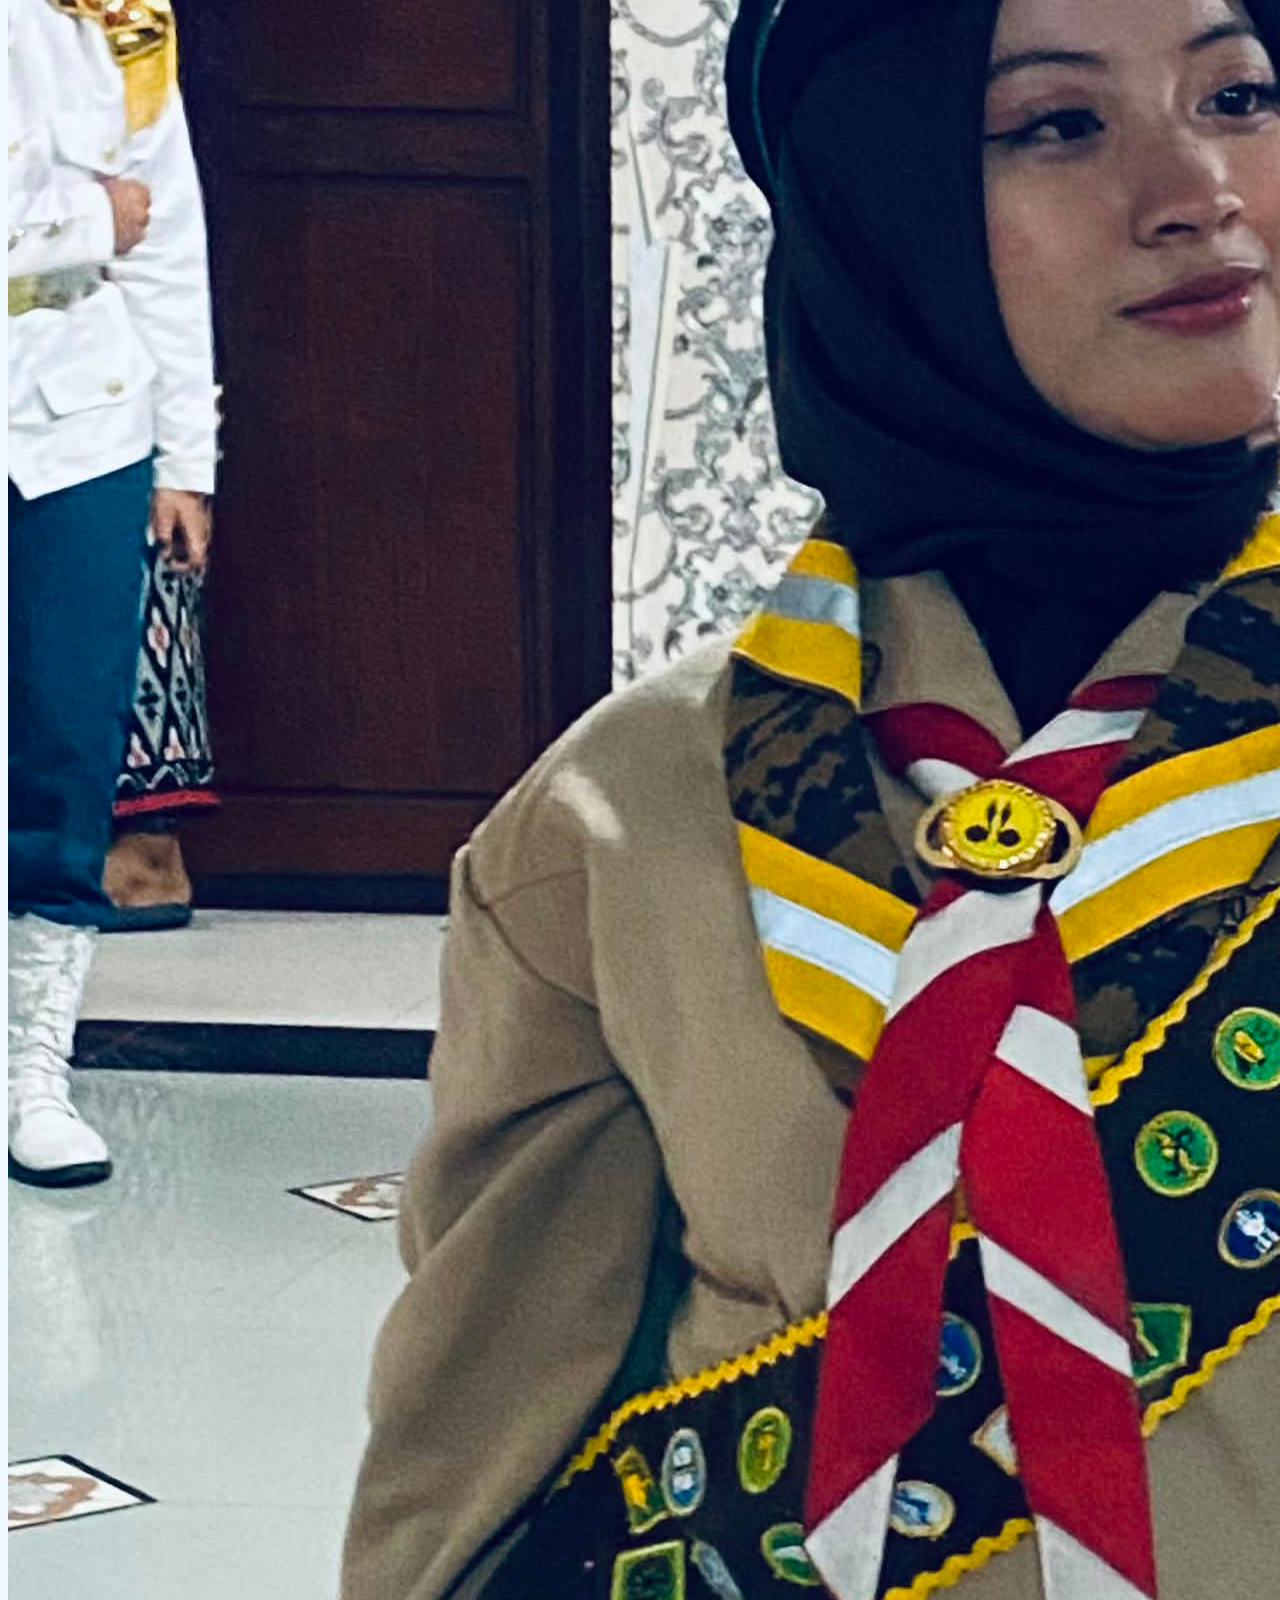
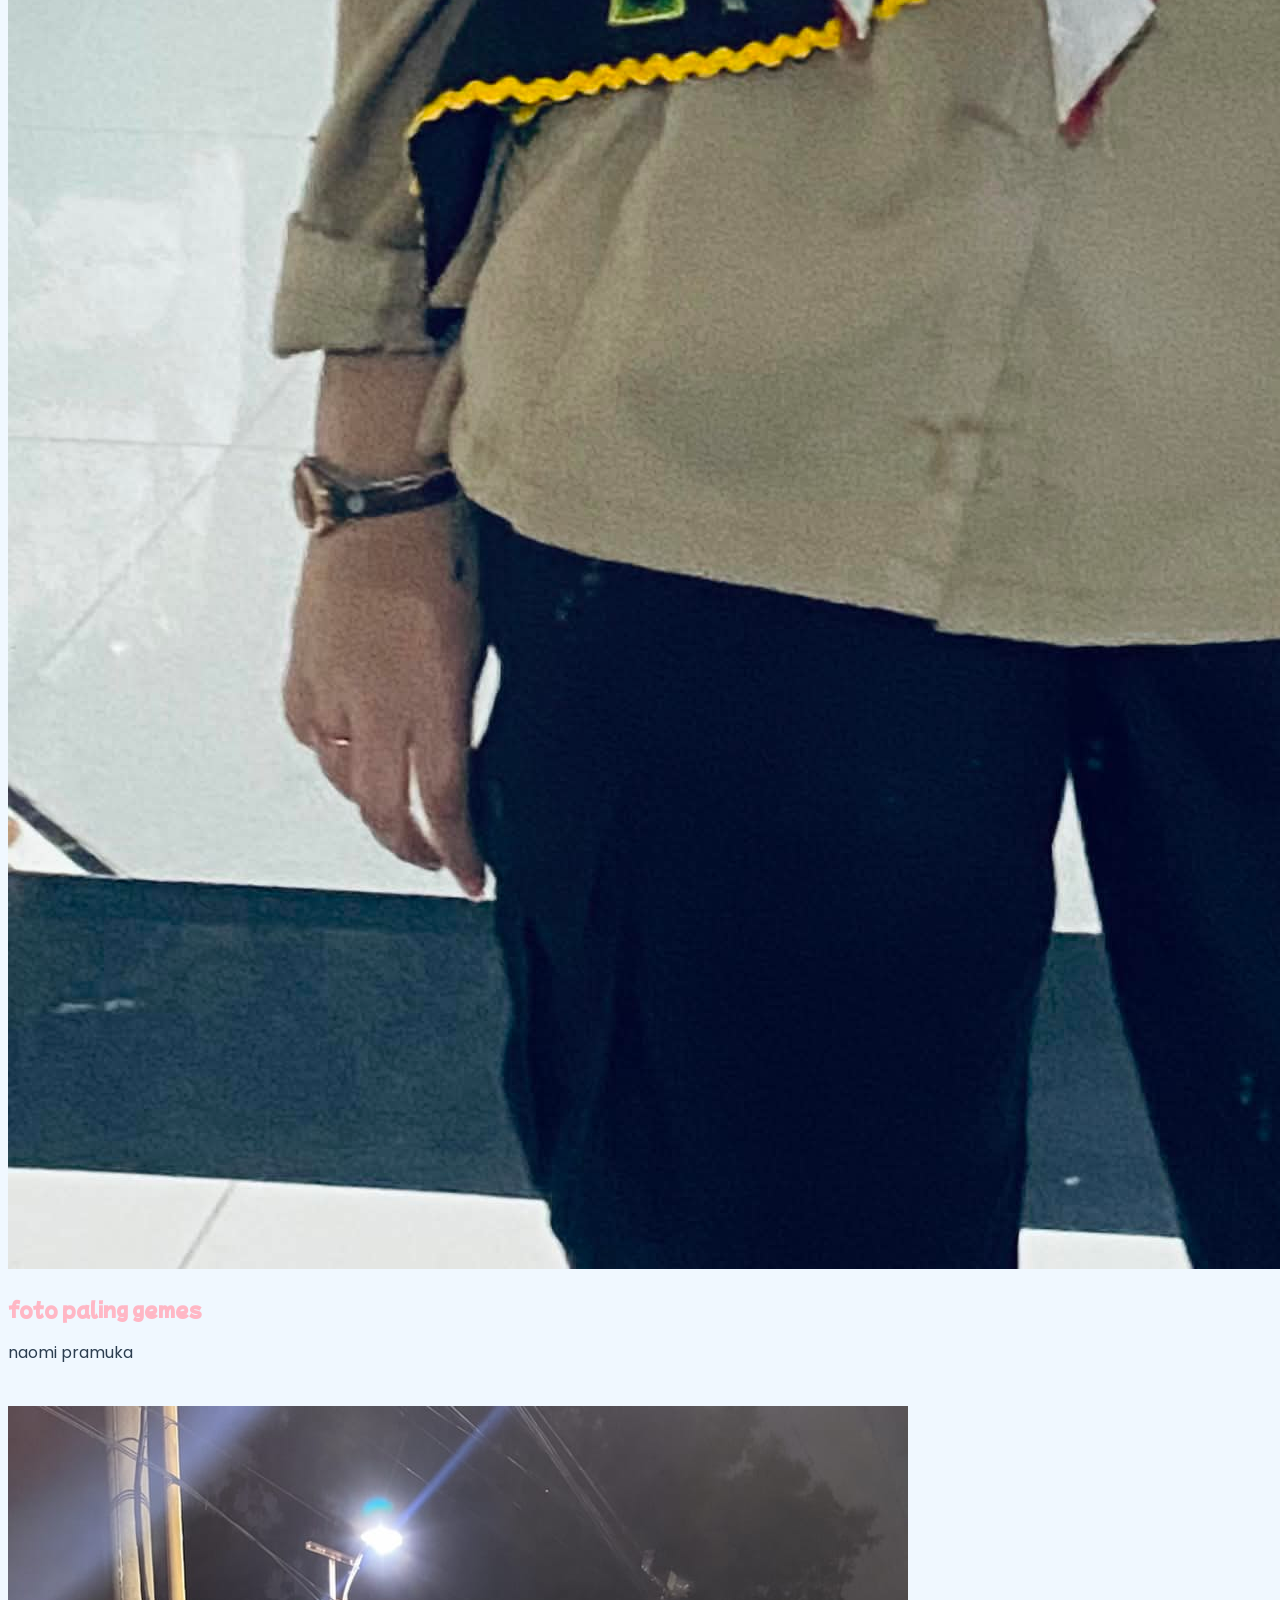
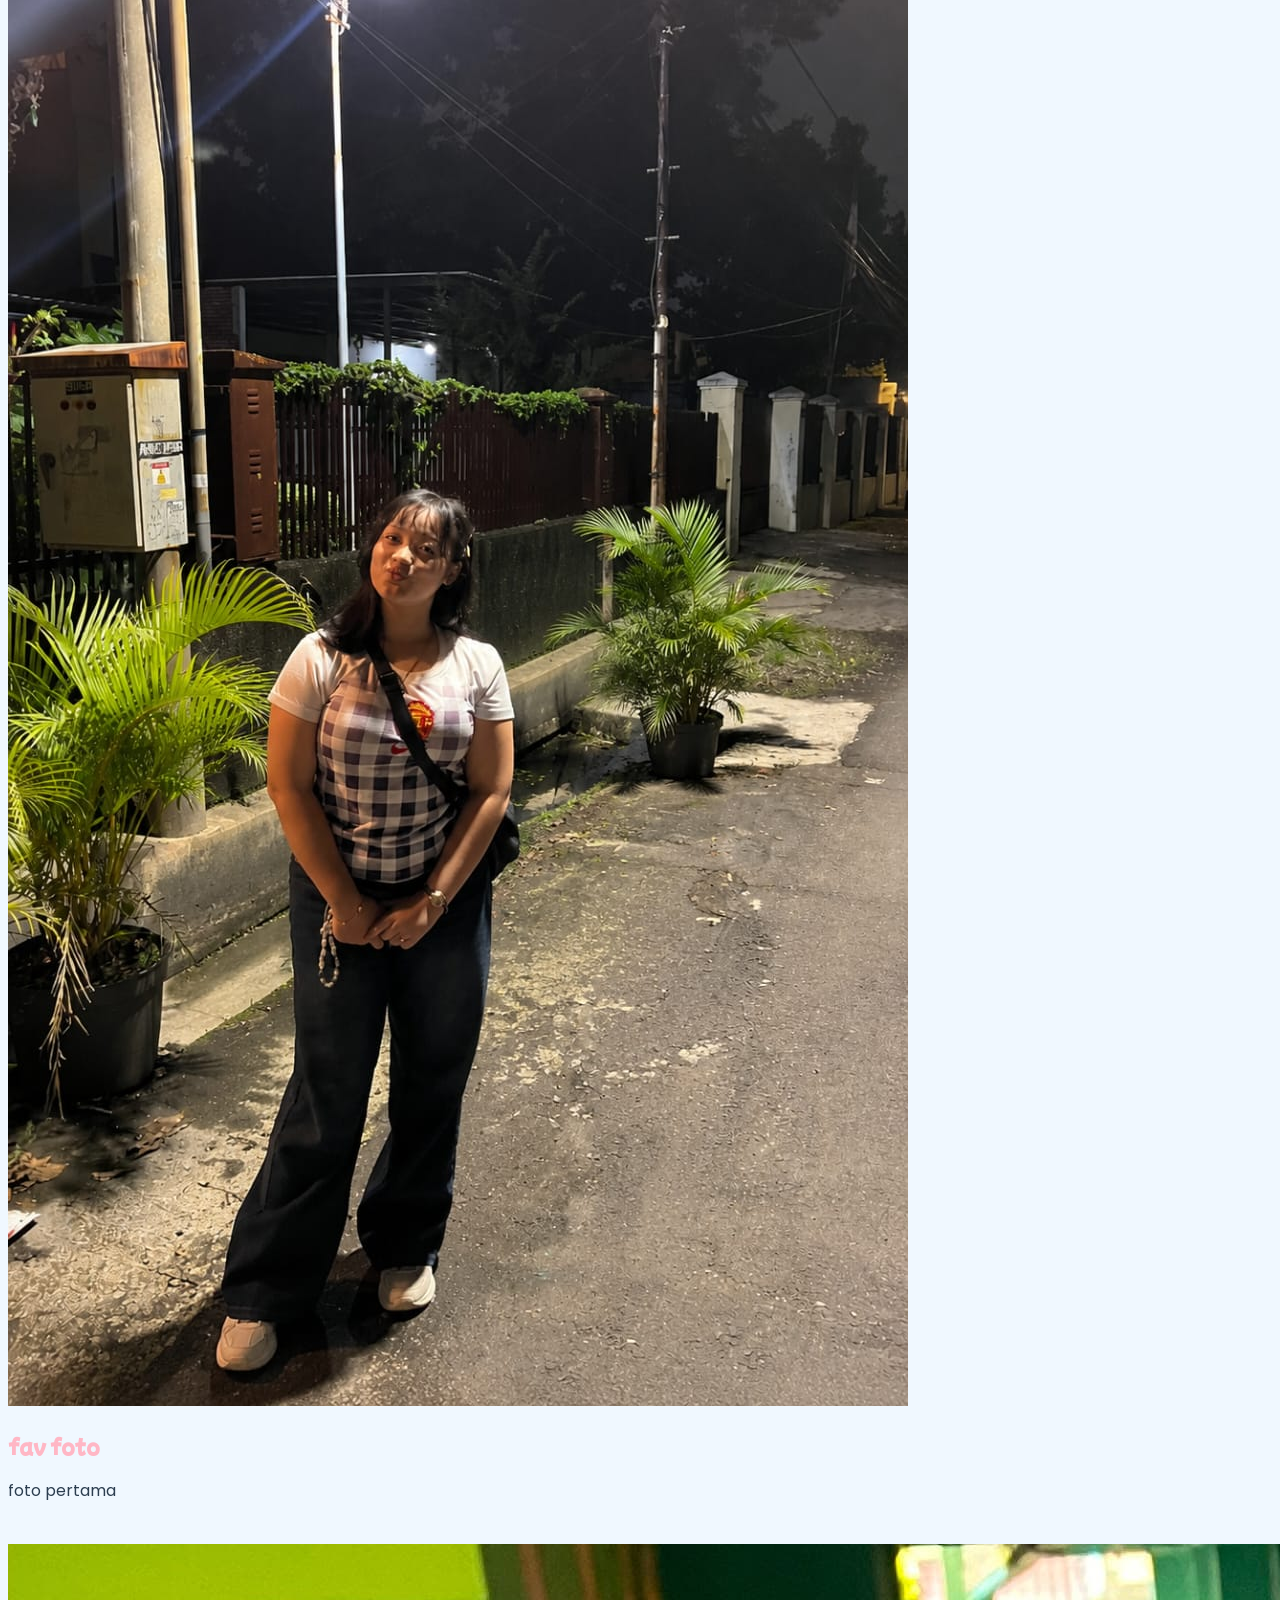
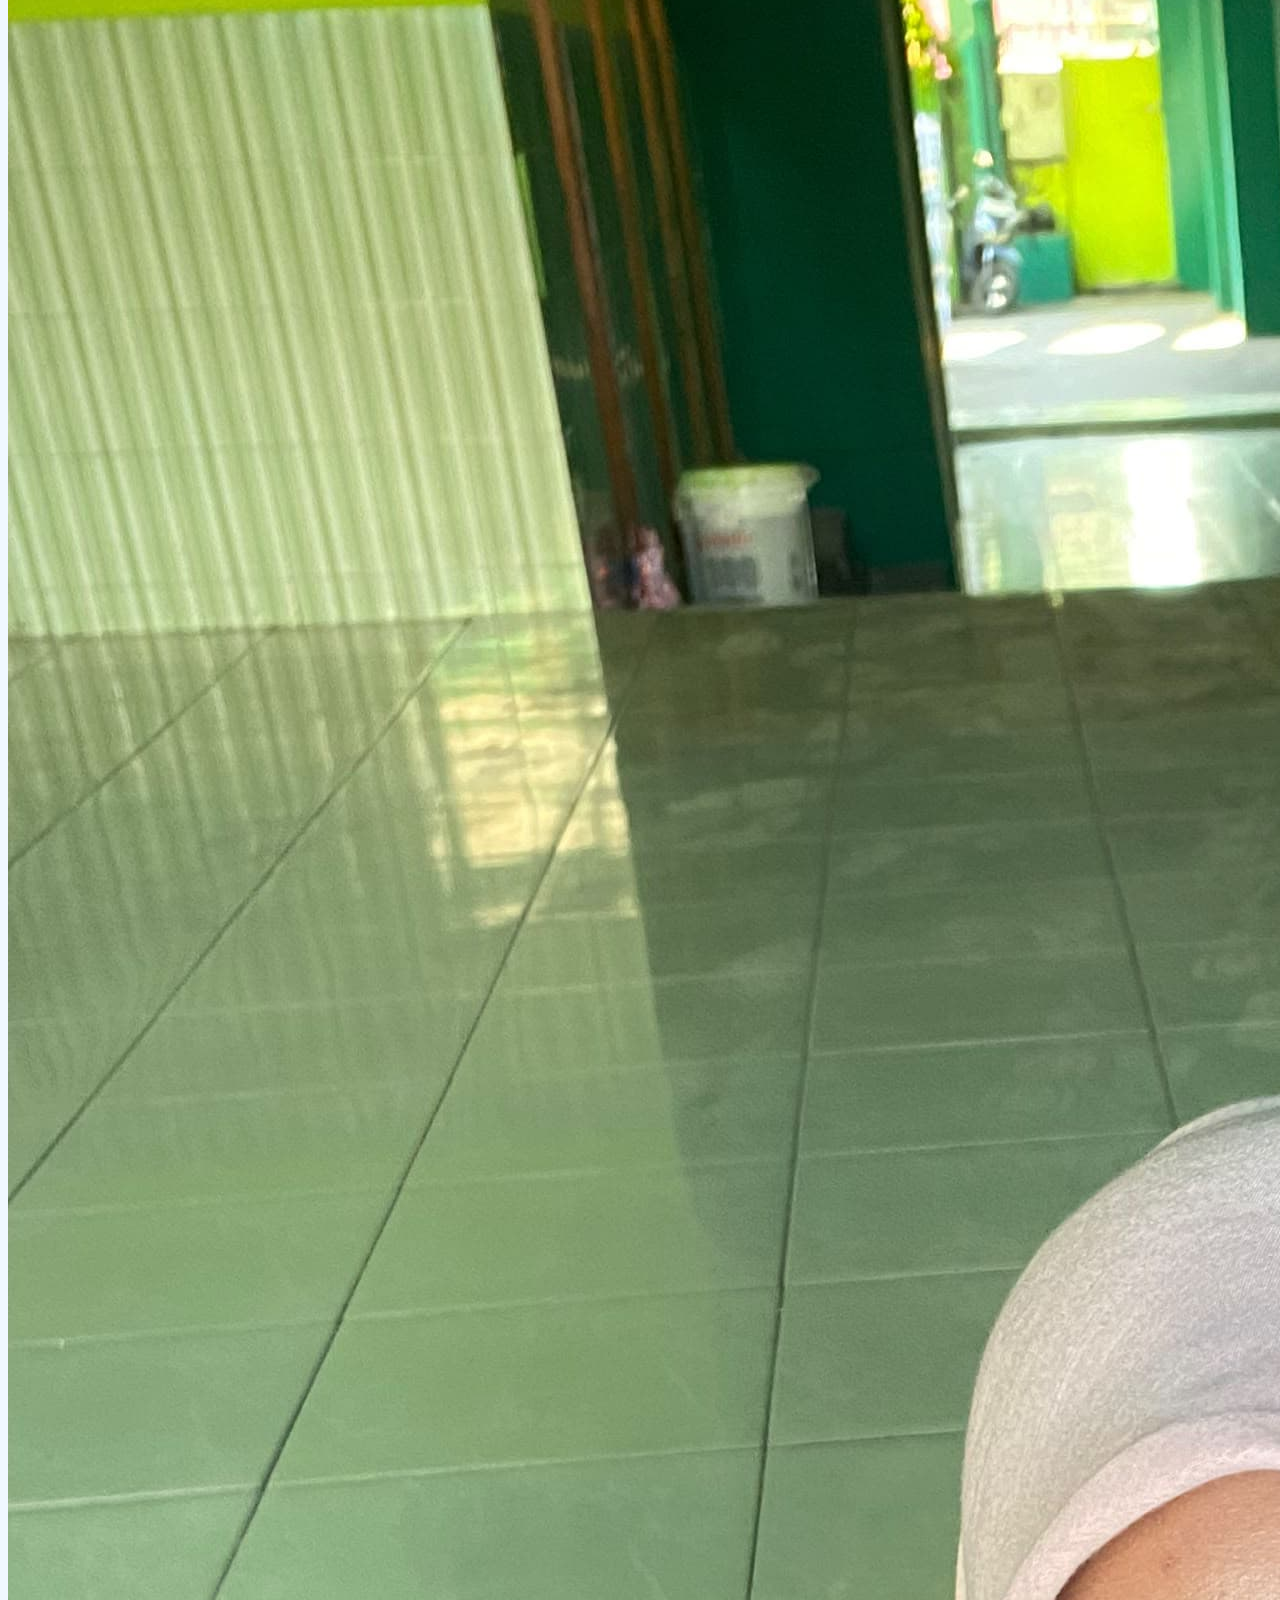
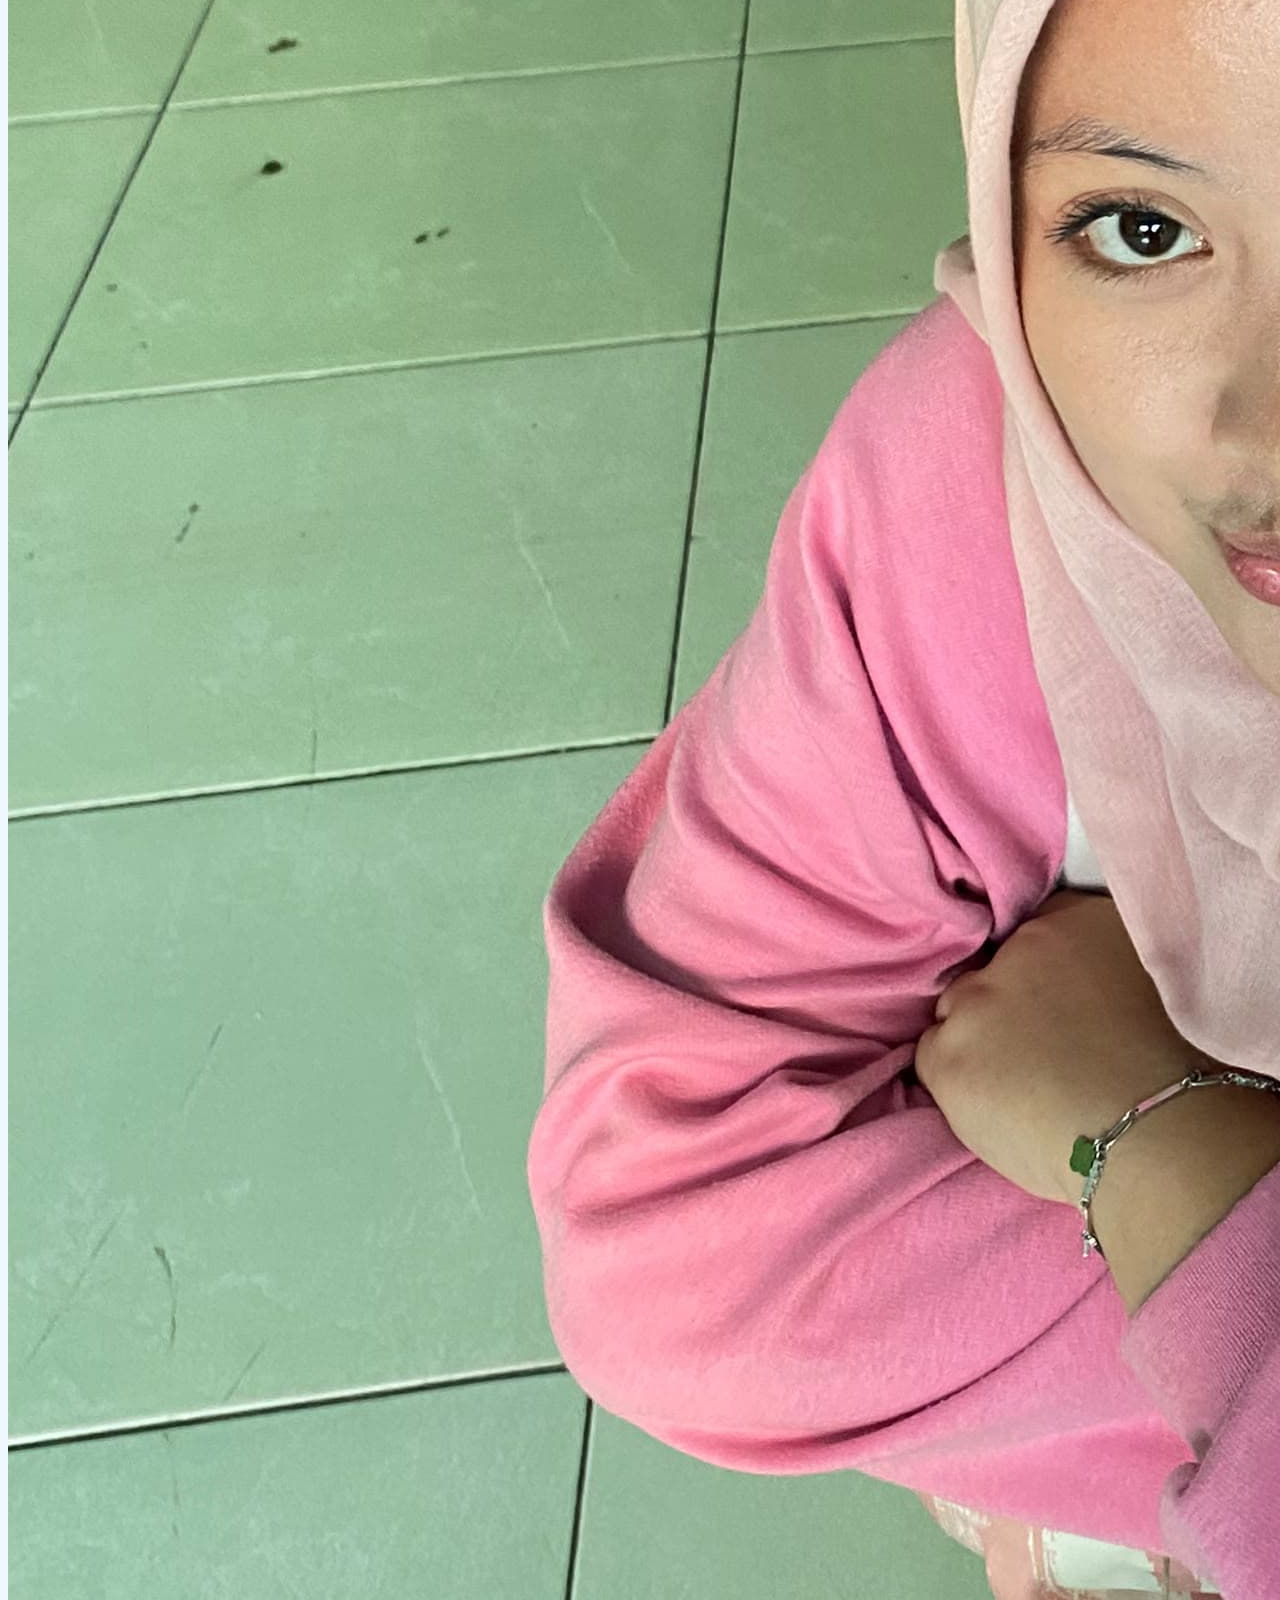
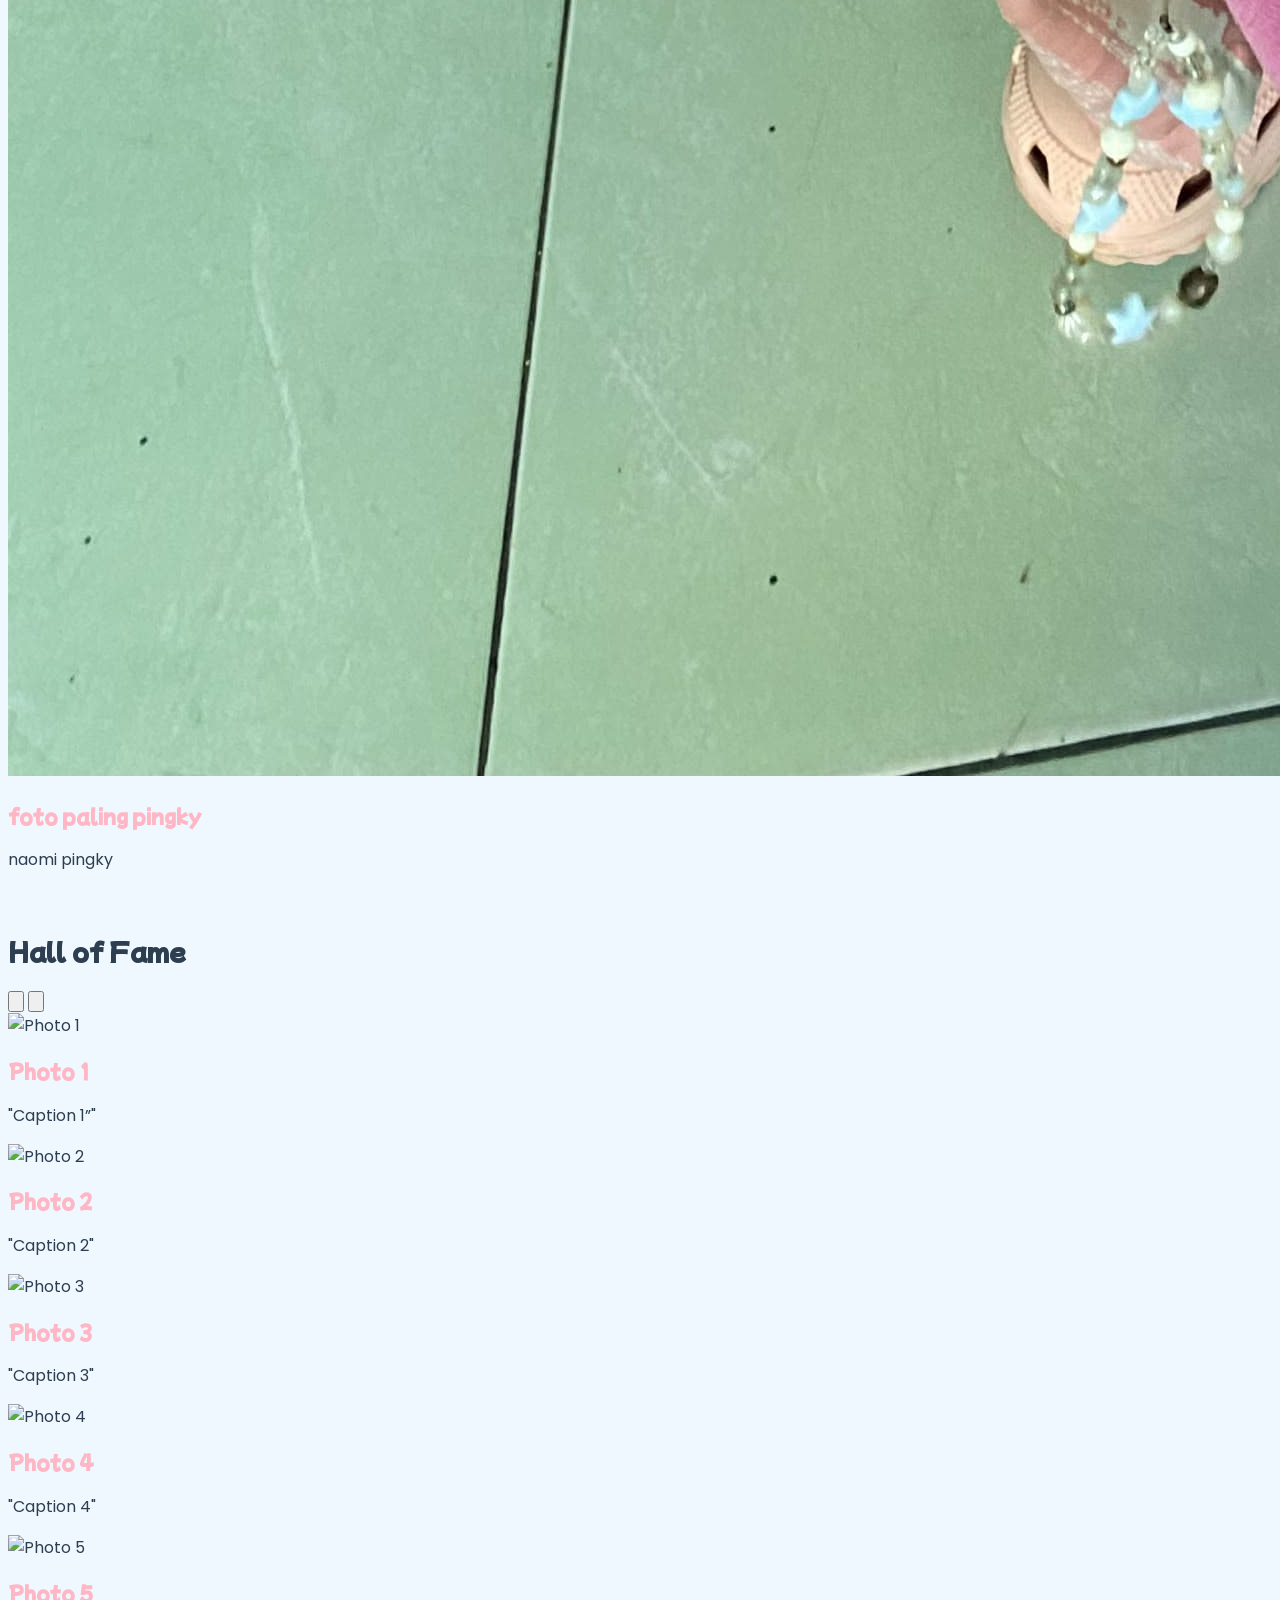
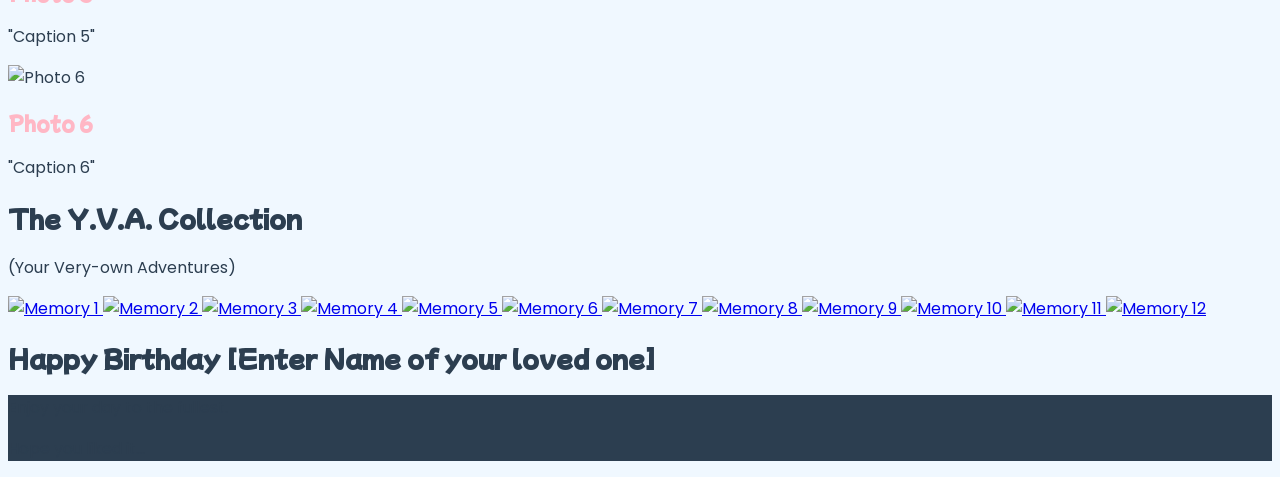
==== commit b309041b: "Update index.html" ====
--- a/index.html
+++ b/index.html
@@ -32,7 +32,11 @@
     <source src="video.mp4" type="video/mp4">
     Your browser does not support the video tag.
   </video>
-
+<audio controls autoplay muted>
+  <source src="video.mp3" type="video/mp3">
+  Browser Anda tidak mendukung elemen audio.
+</audio>
+  
   <div class="absolute inset-0 bg-black bg-opacity-40"></div>
 
   <div class="text-center z-10 p-4" data-aos="fade-in" data-aos-duration="1500">
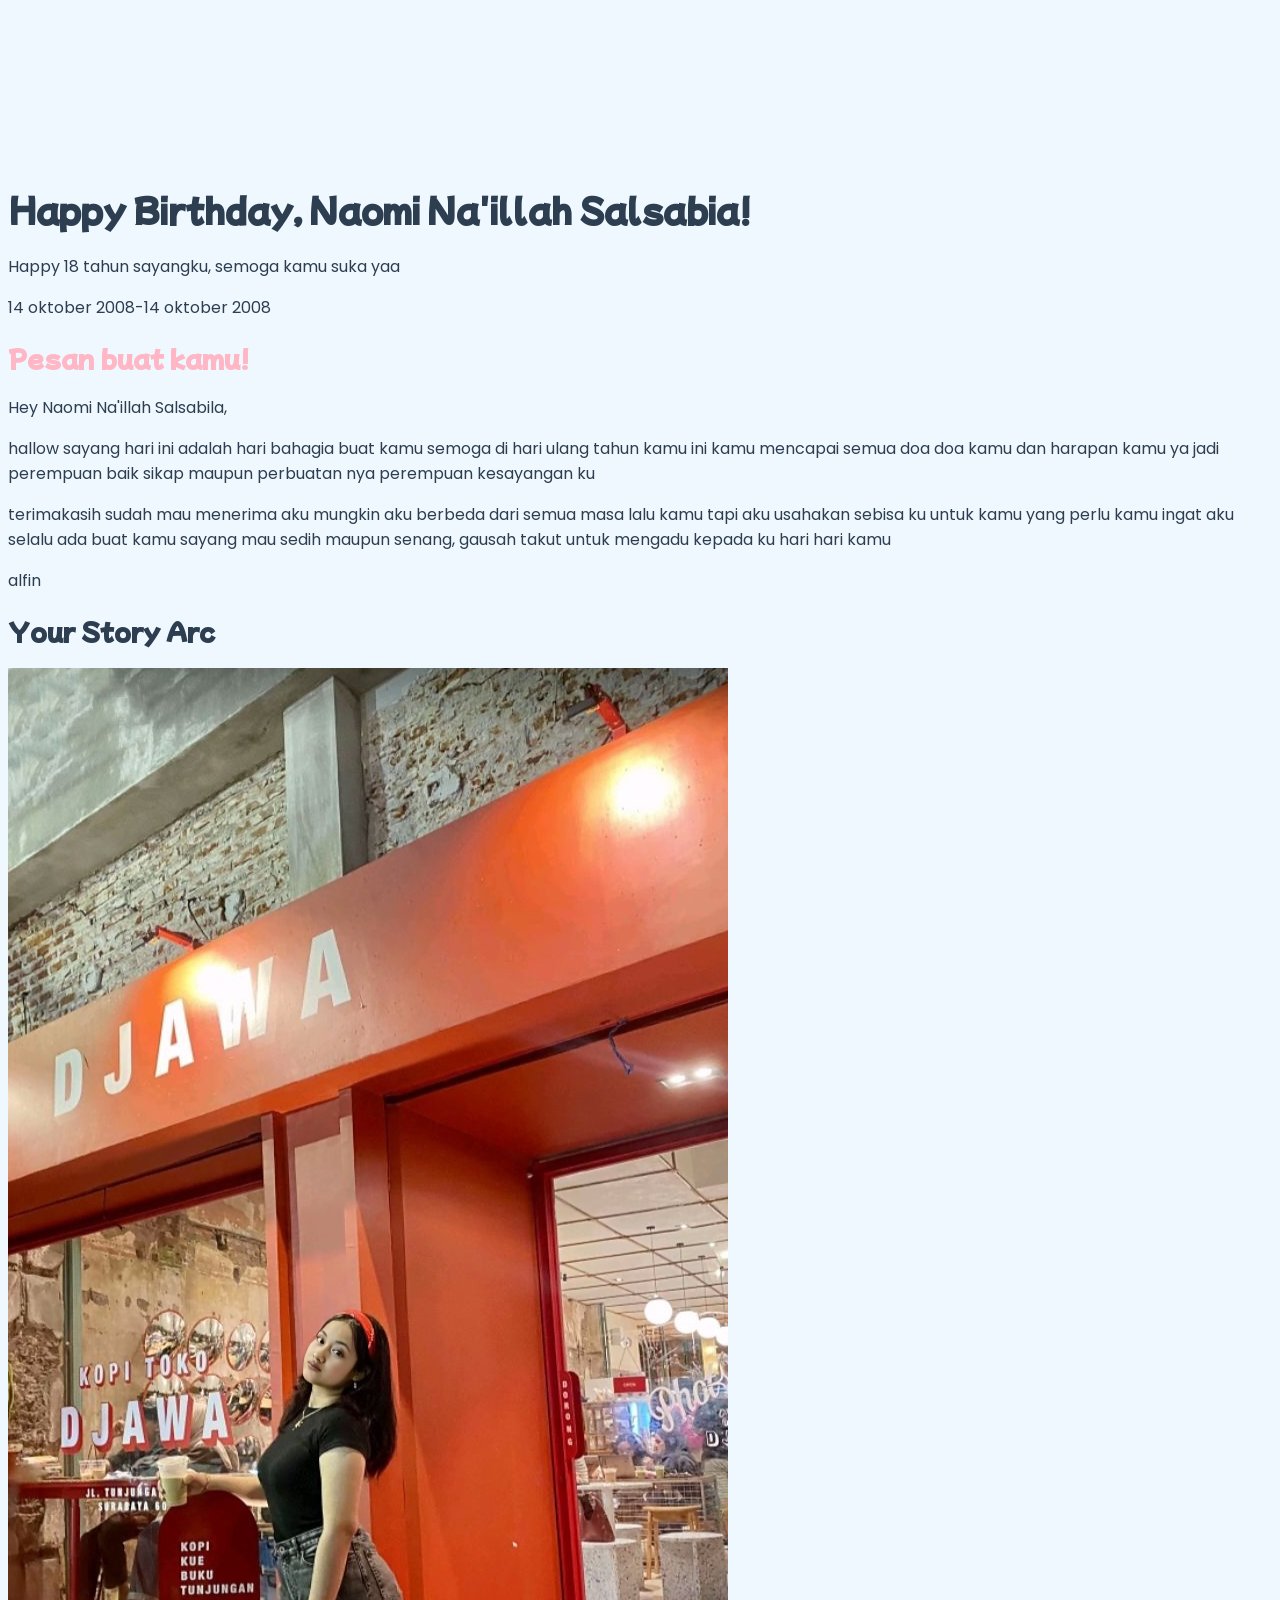
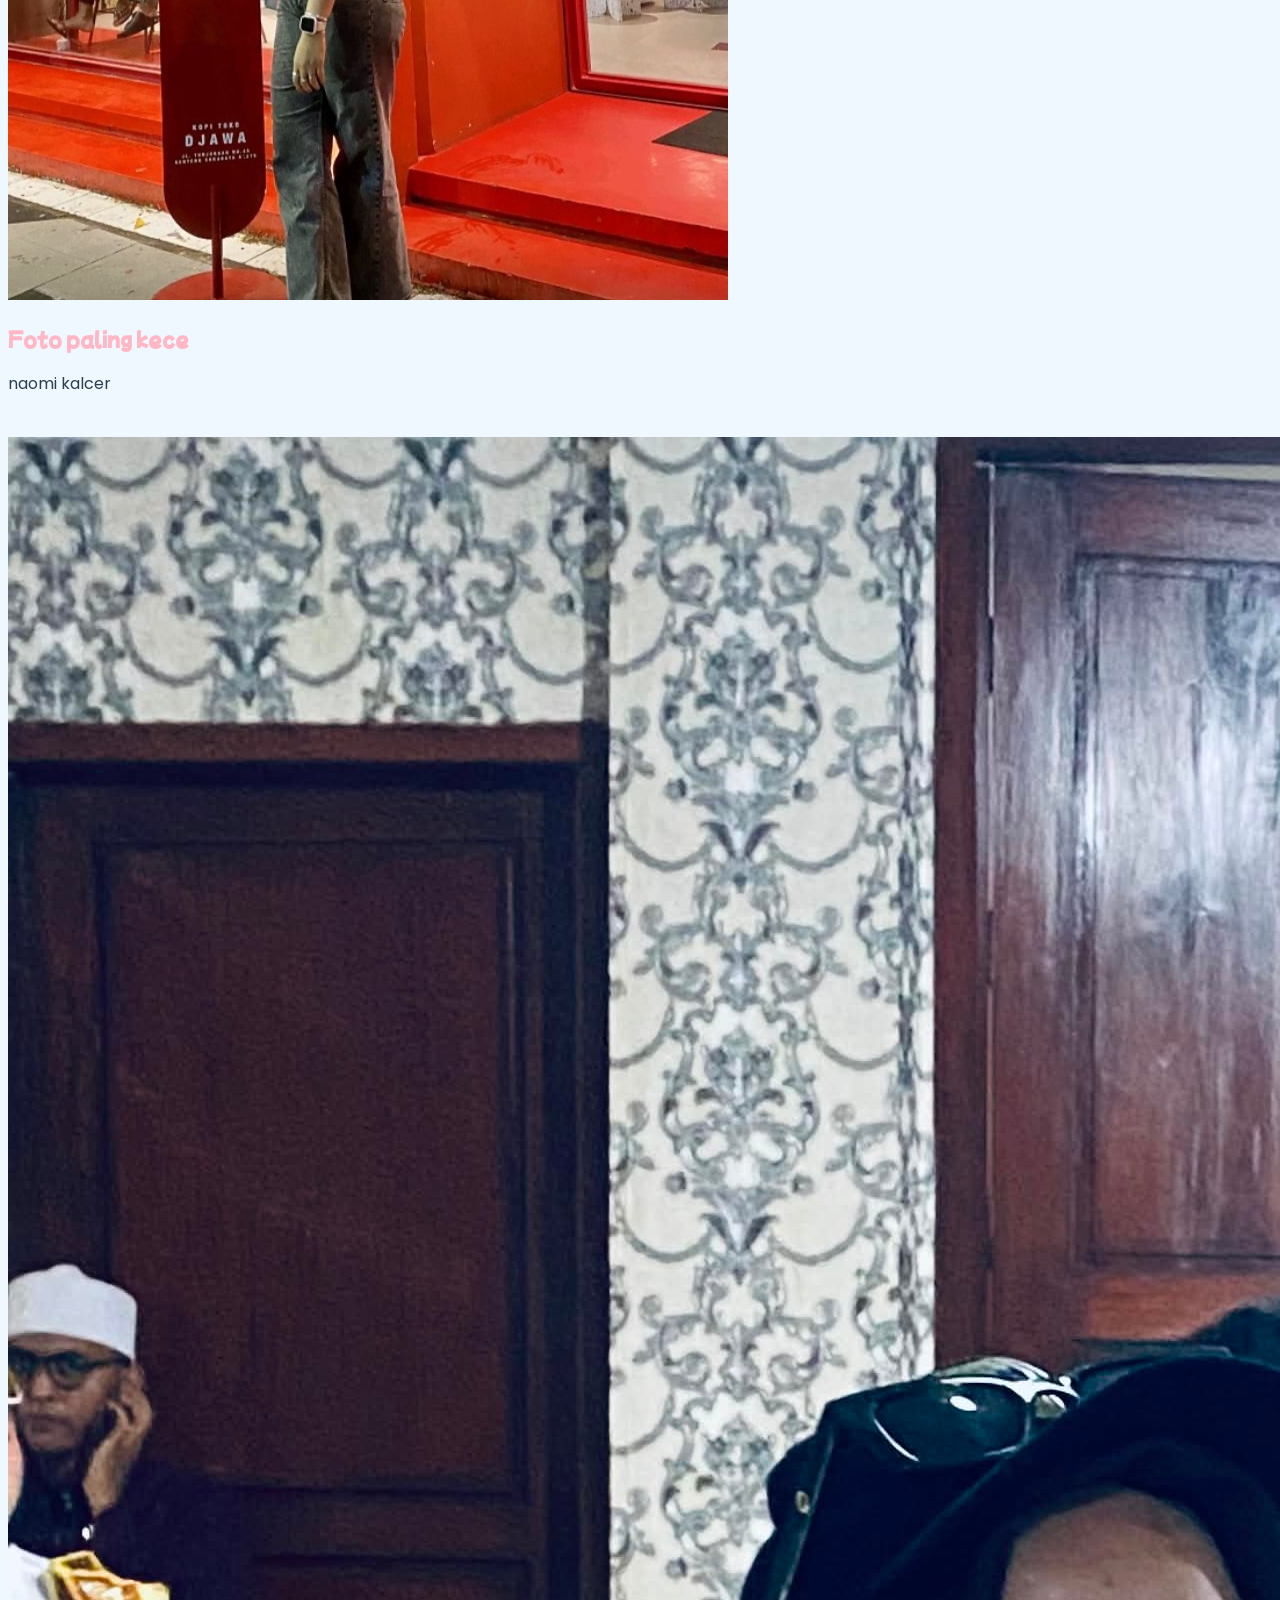
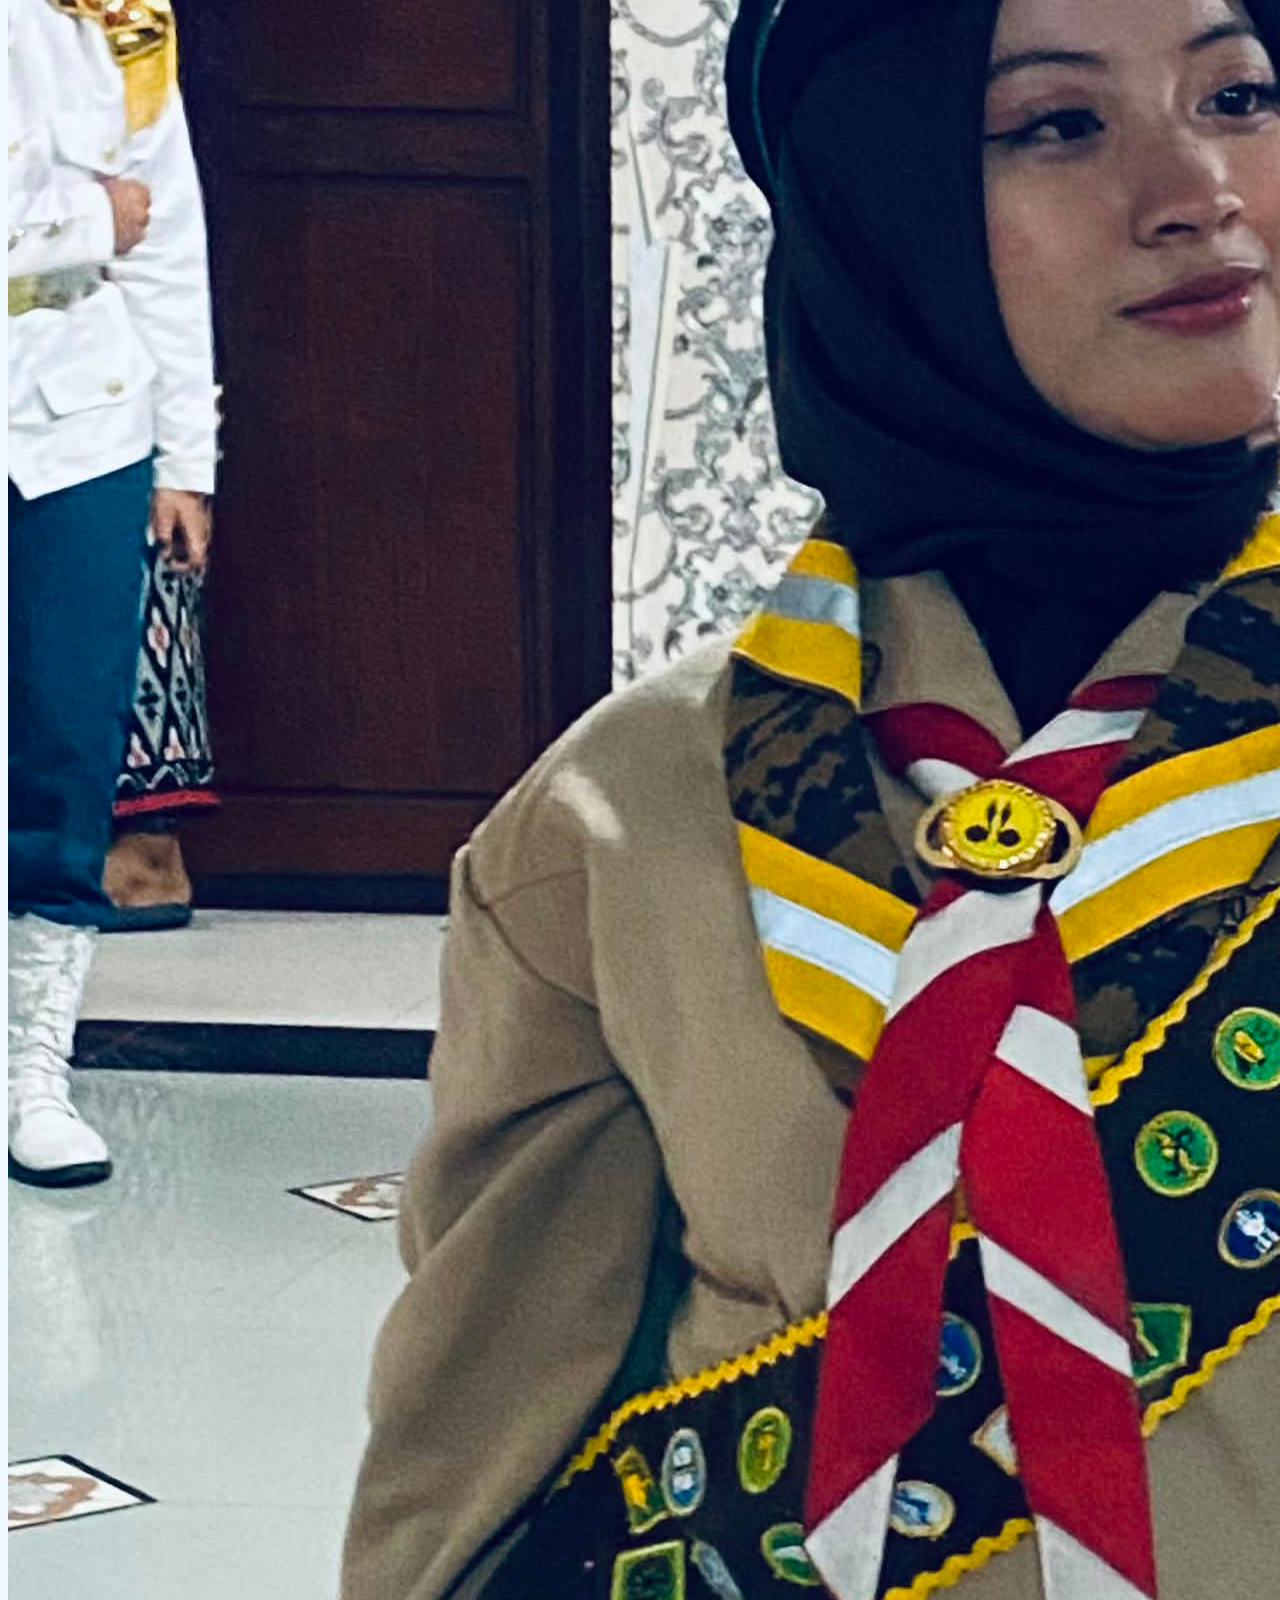
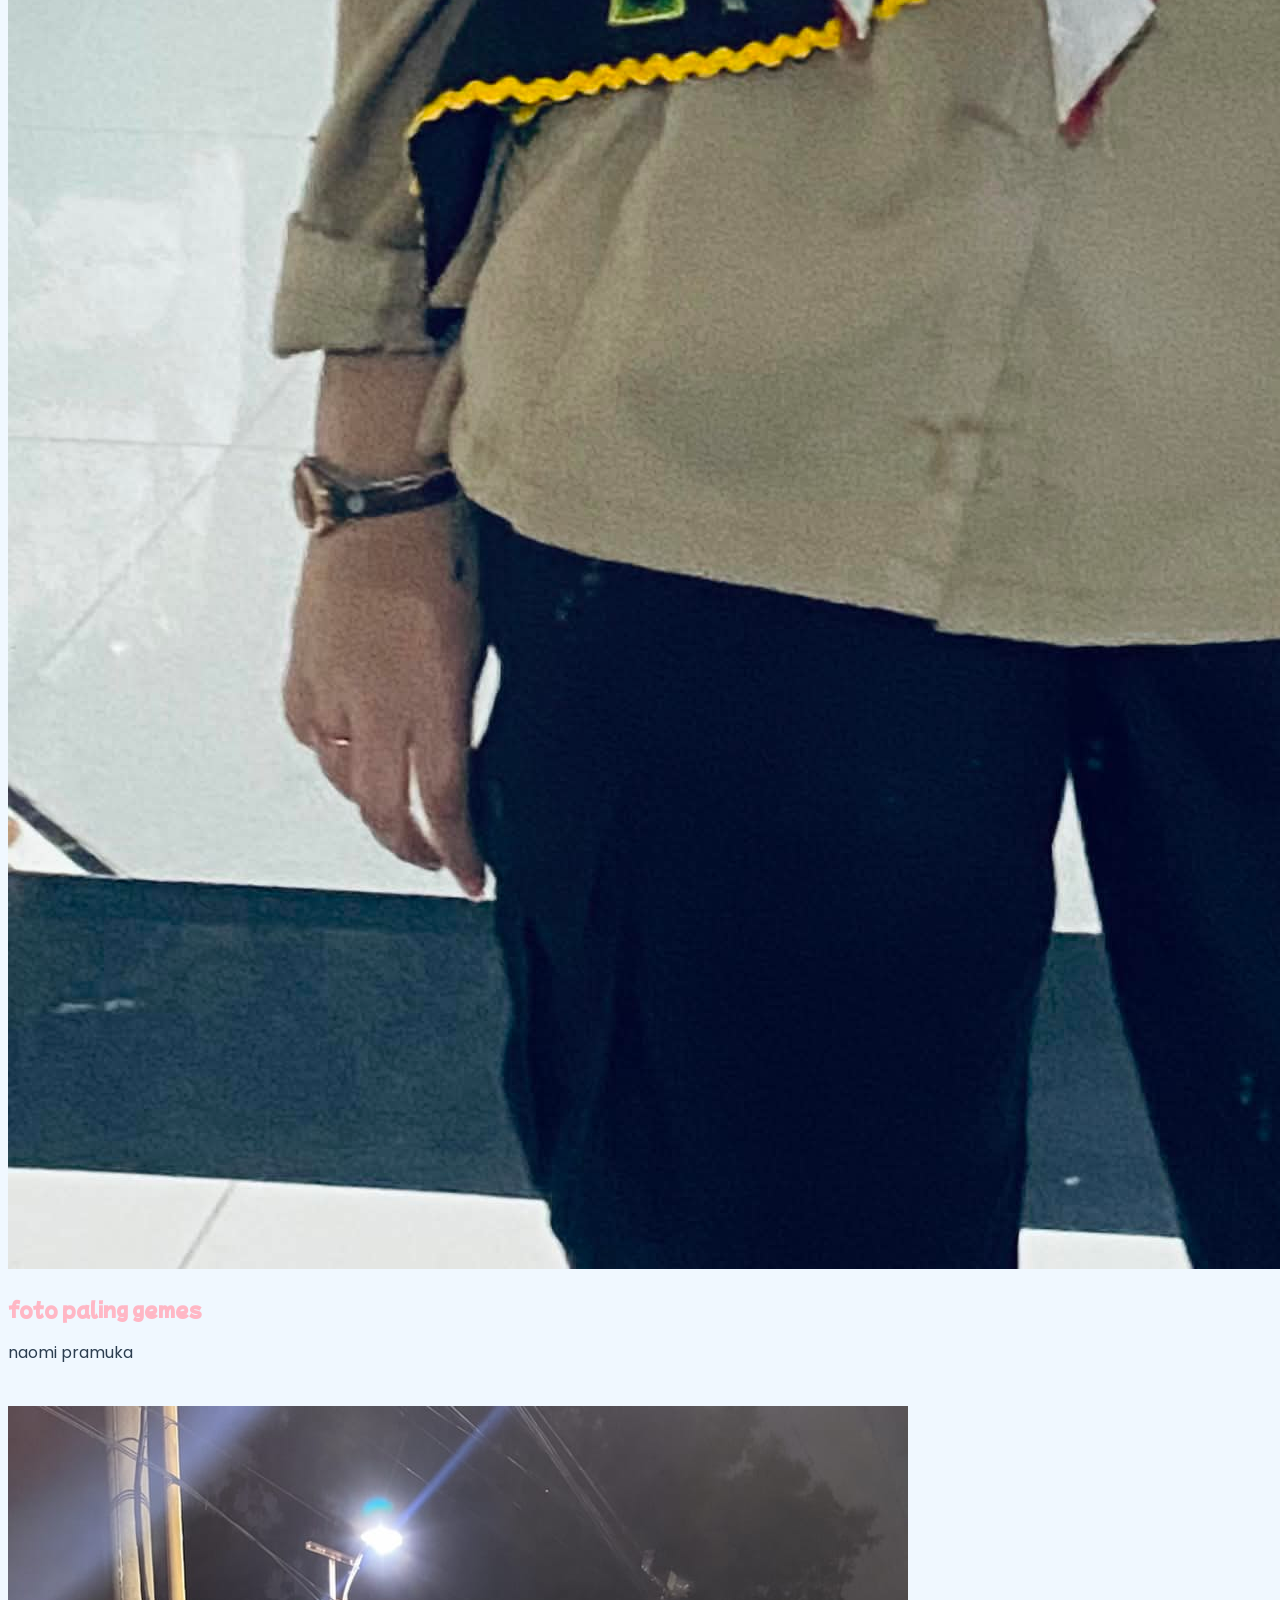
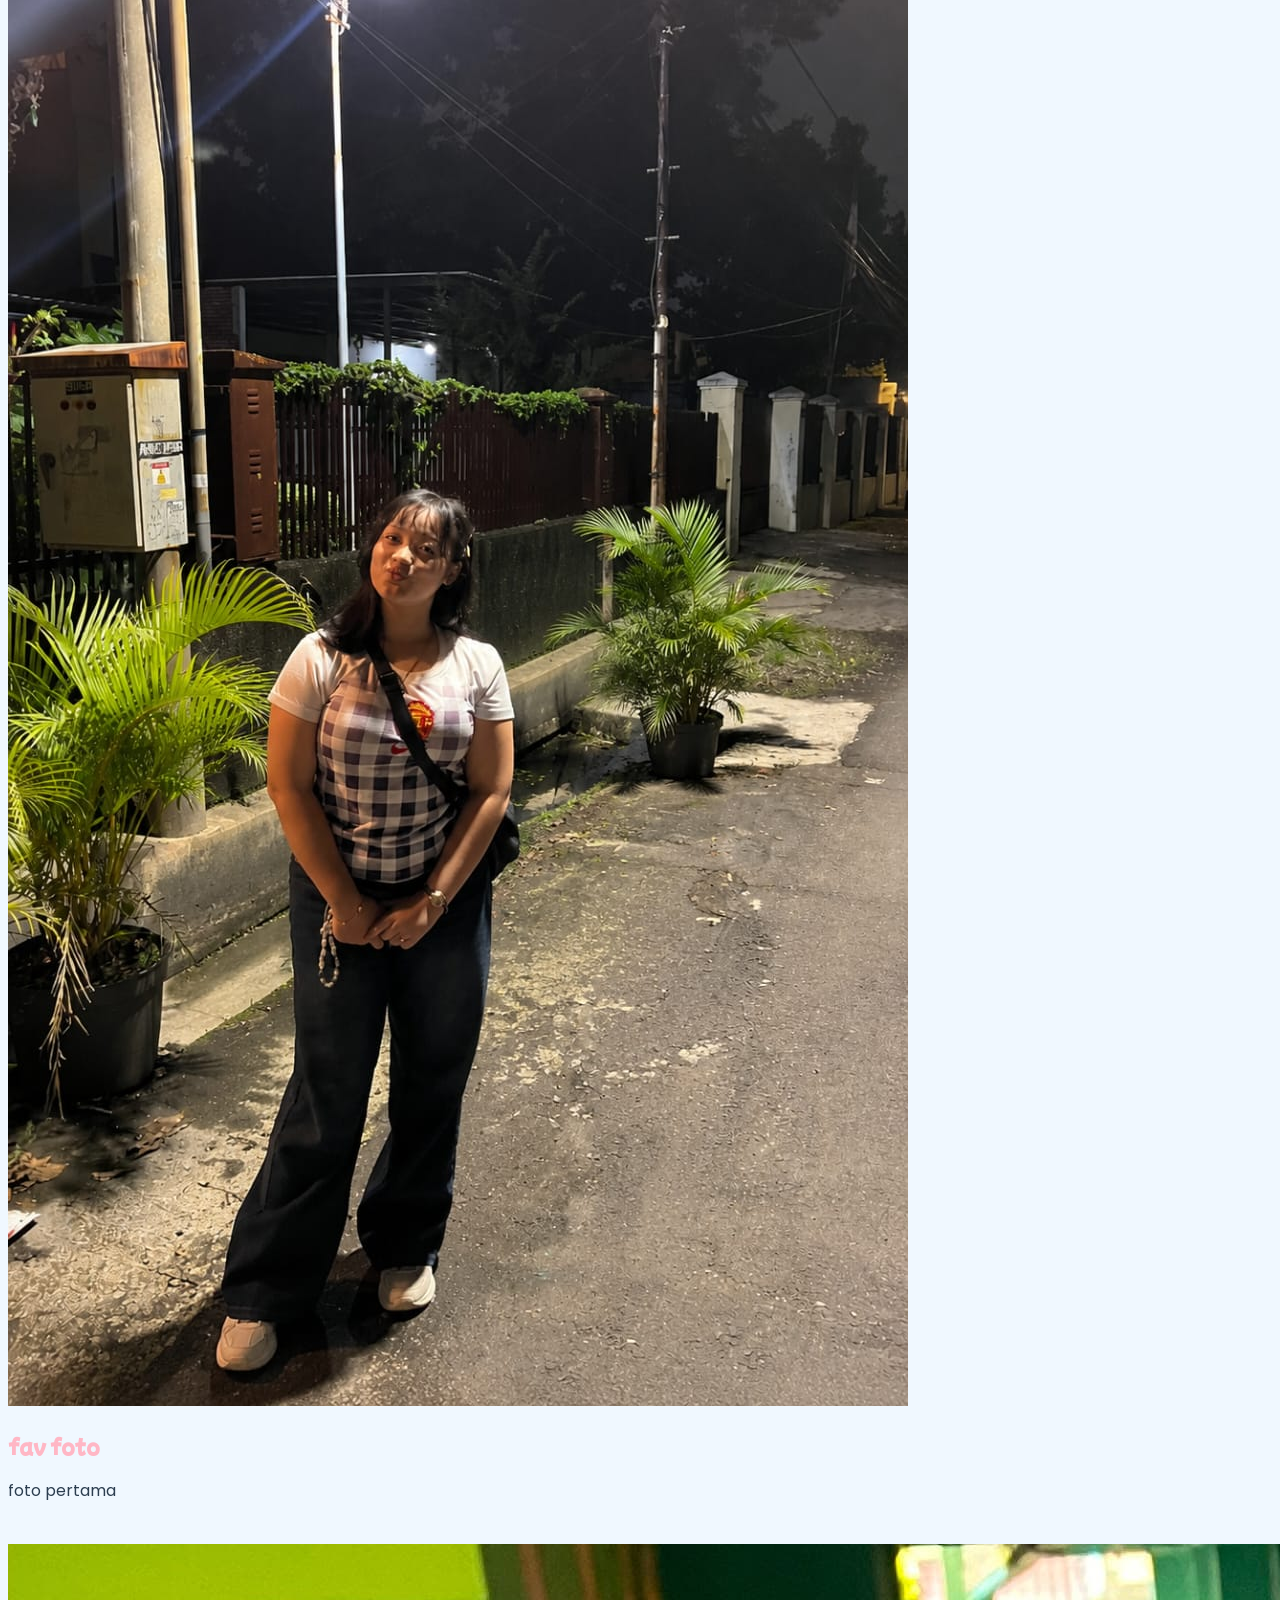
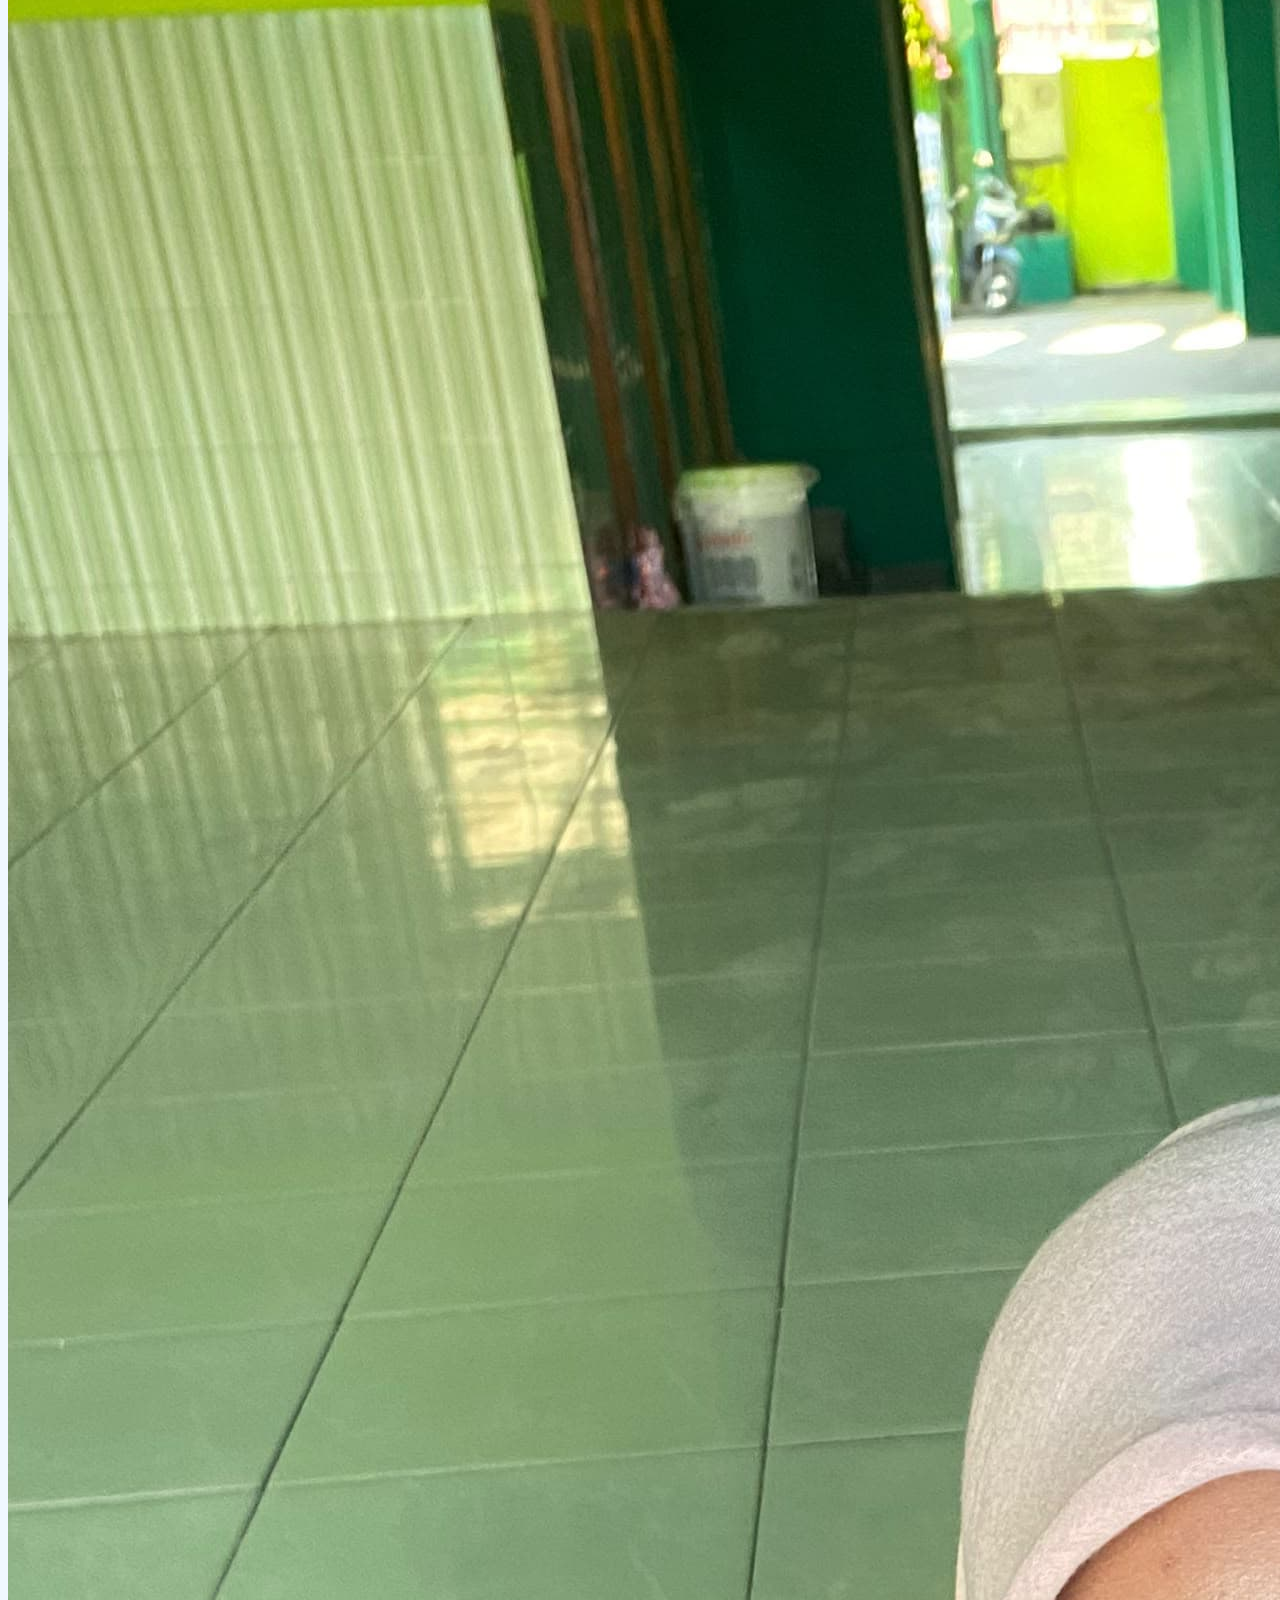
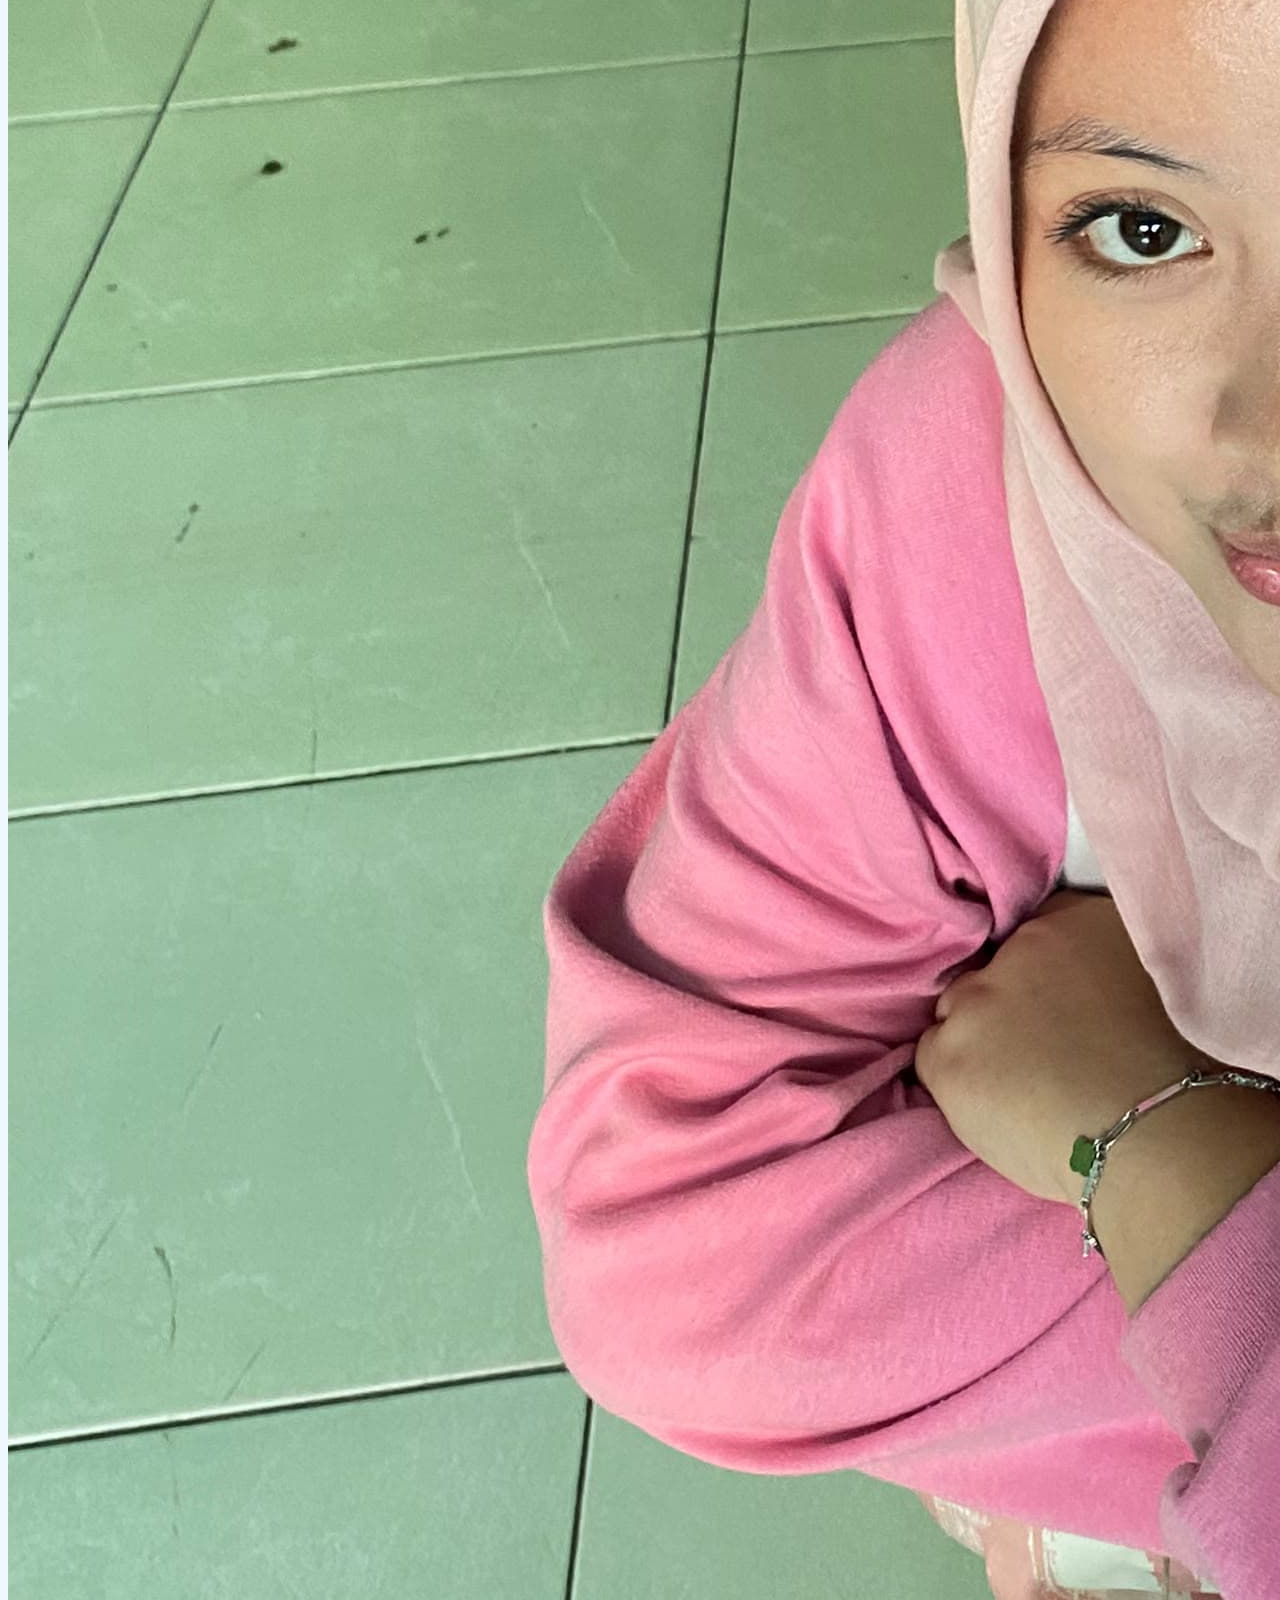
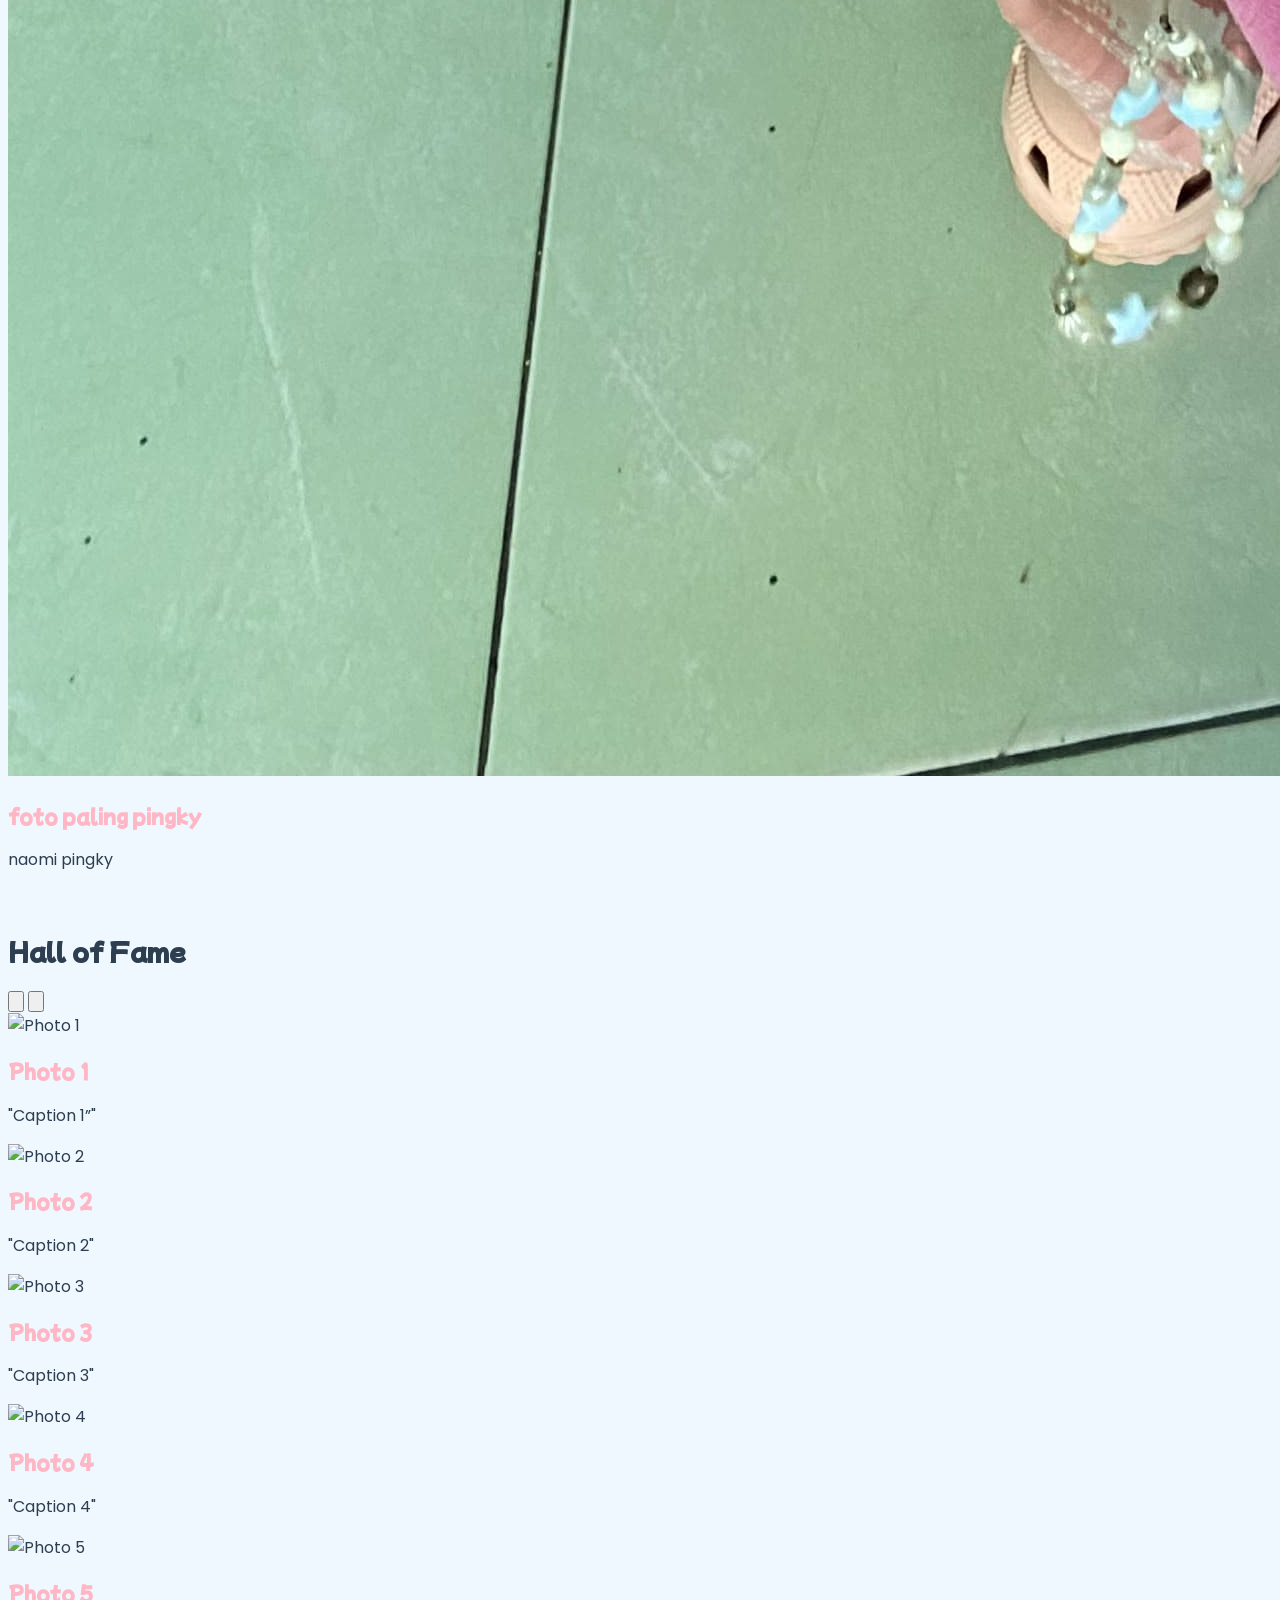
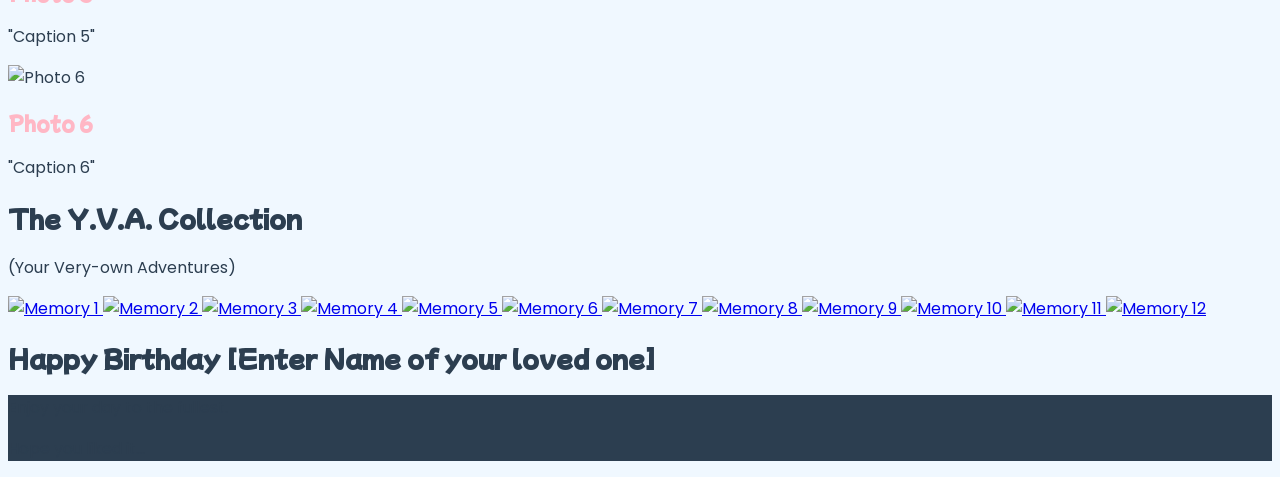
==== commit 1548be69: "Update index.html" ====
--- a/index.html
+++ b/index.html
@@ -32,7 +32,7 @@
     <source src="video.mp4" type="video/mp4">
     Your browser does not support the video tag.
   </video>
-<audio controls autoplay muted>
+<audio autoplay>
   <source src="video.mp3" type="video/mp3">
   Browser Anda tidak mendukung elemen audio.
 </audio>
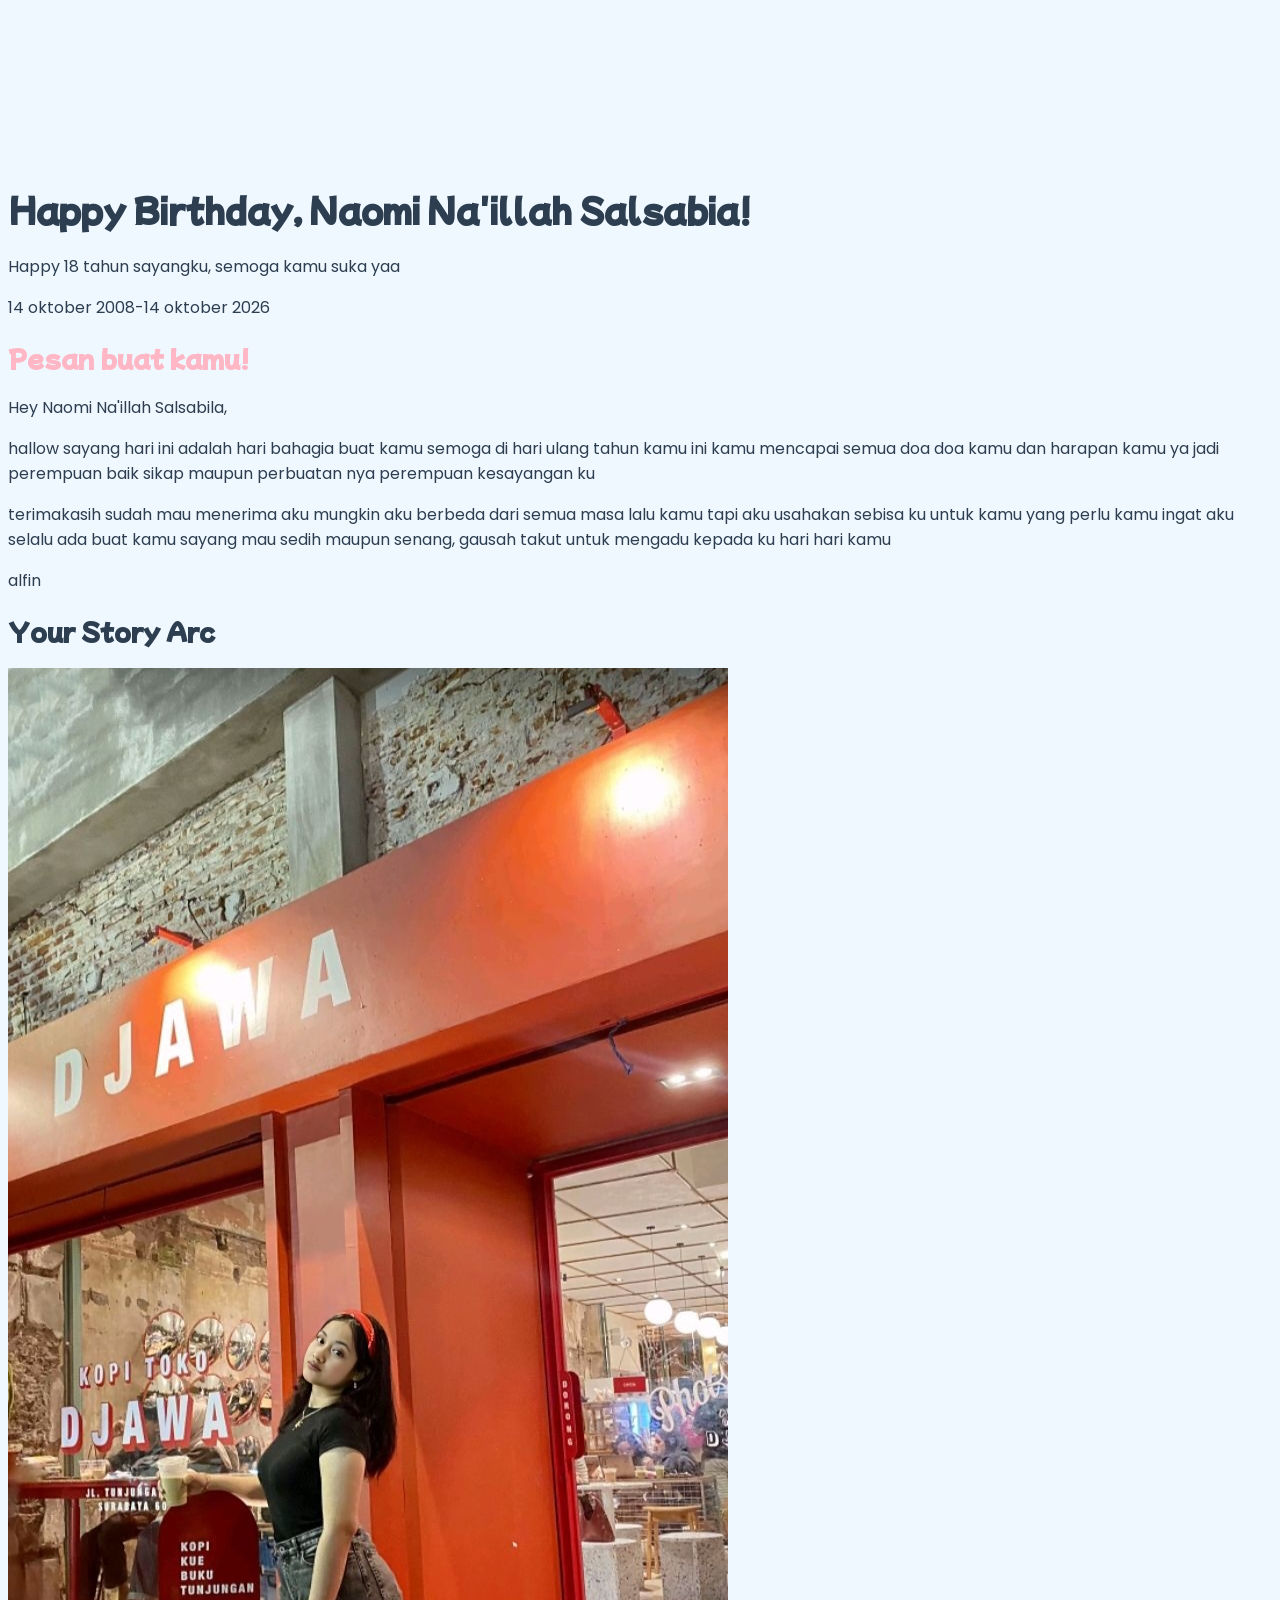
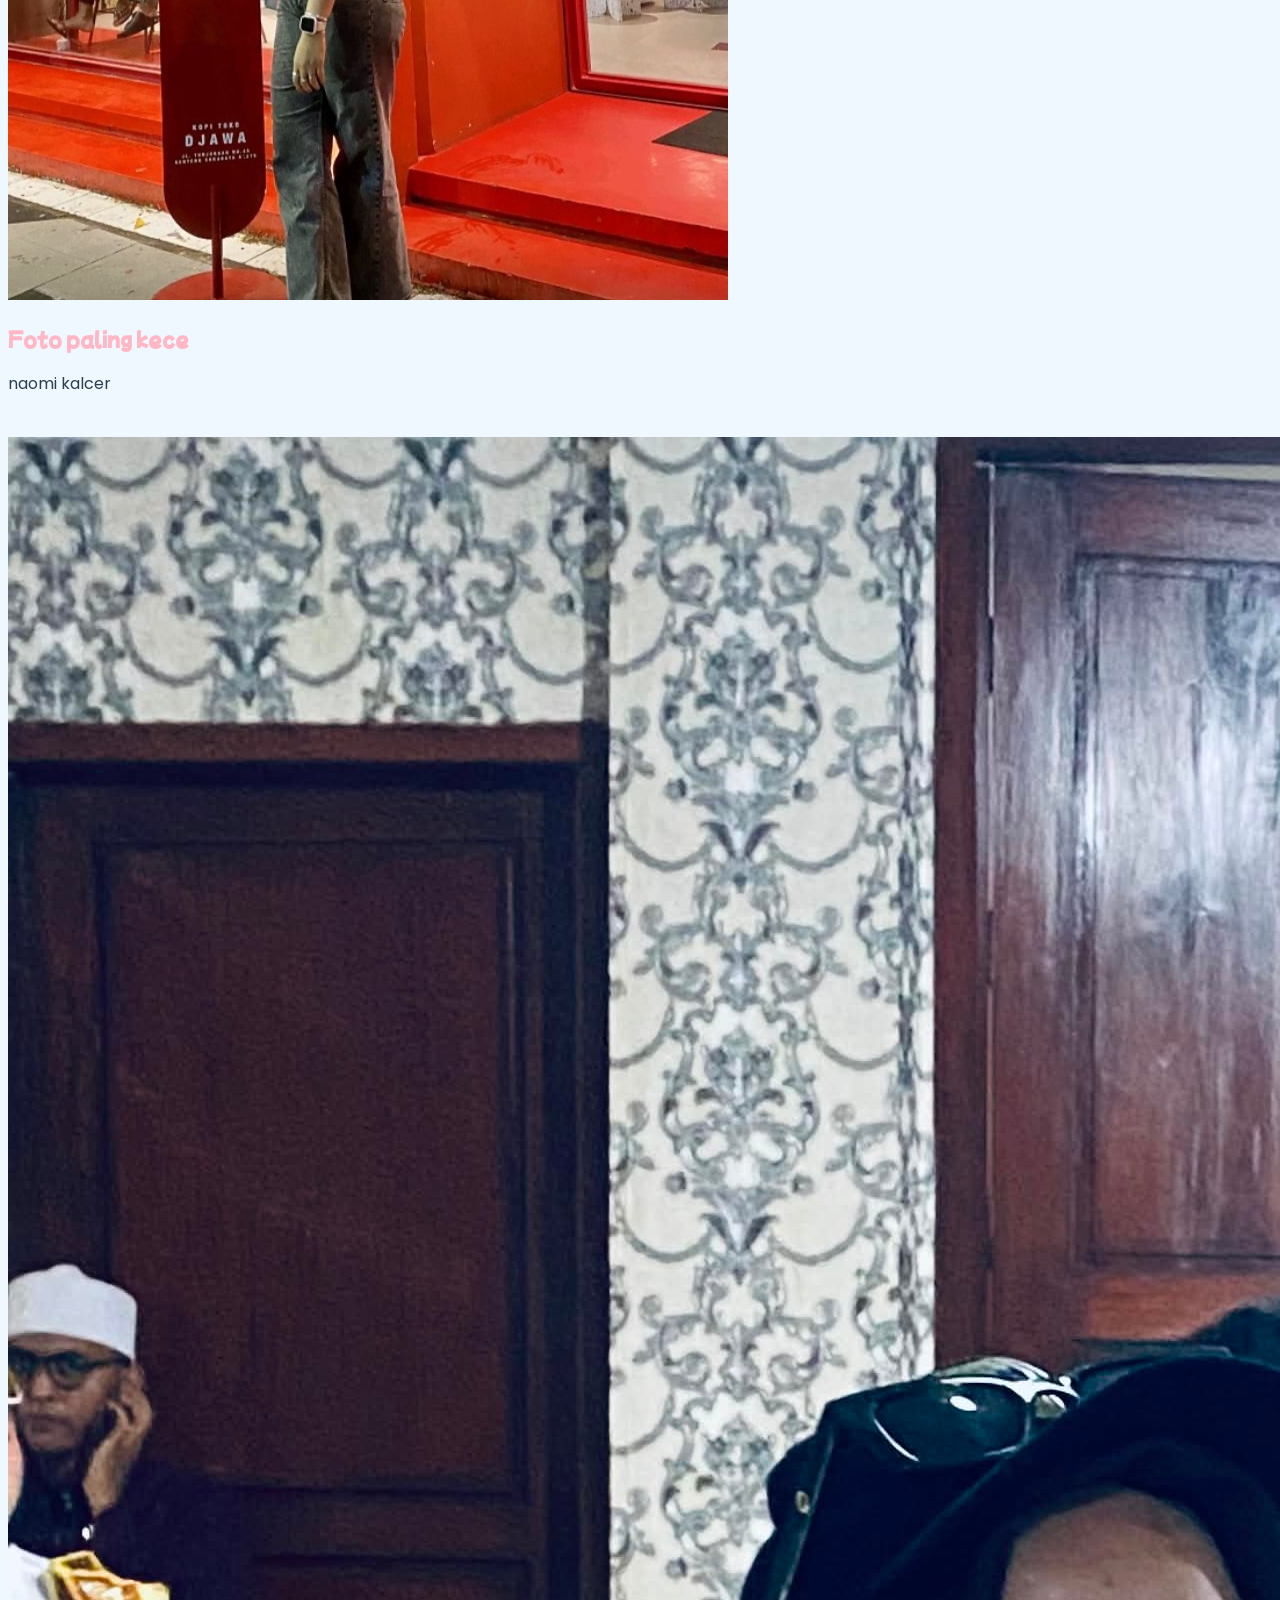
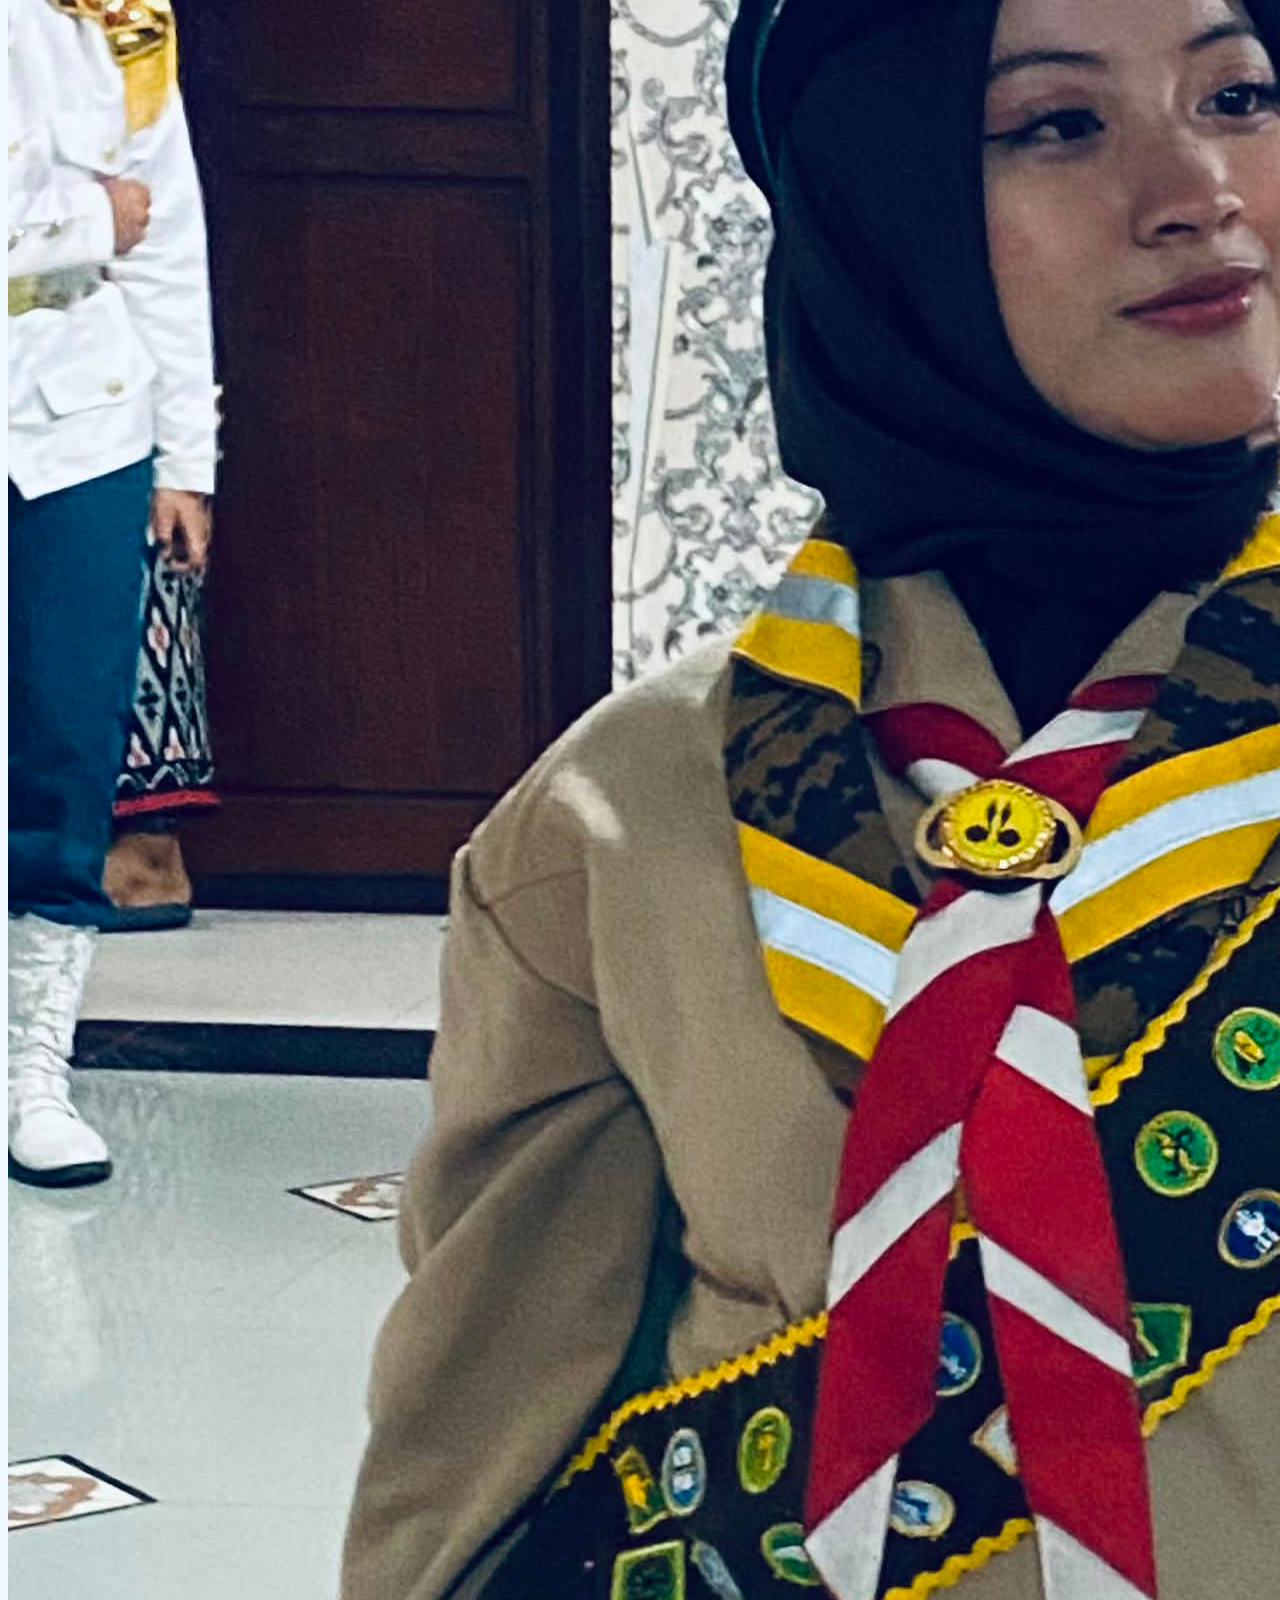
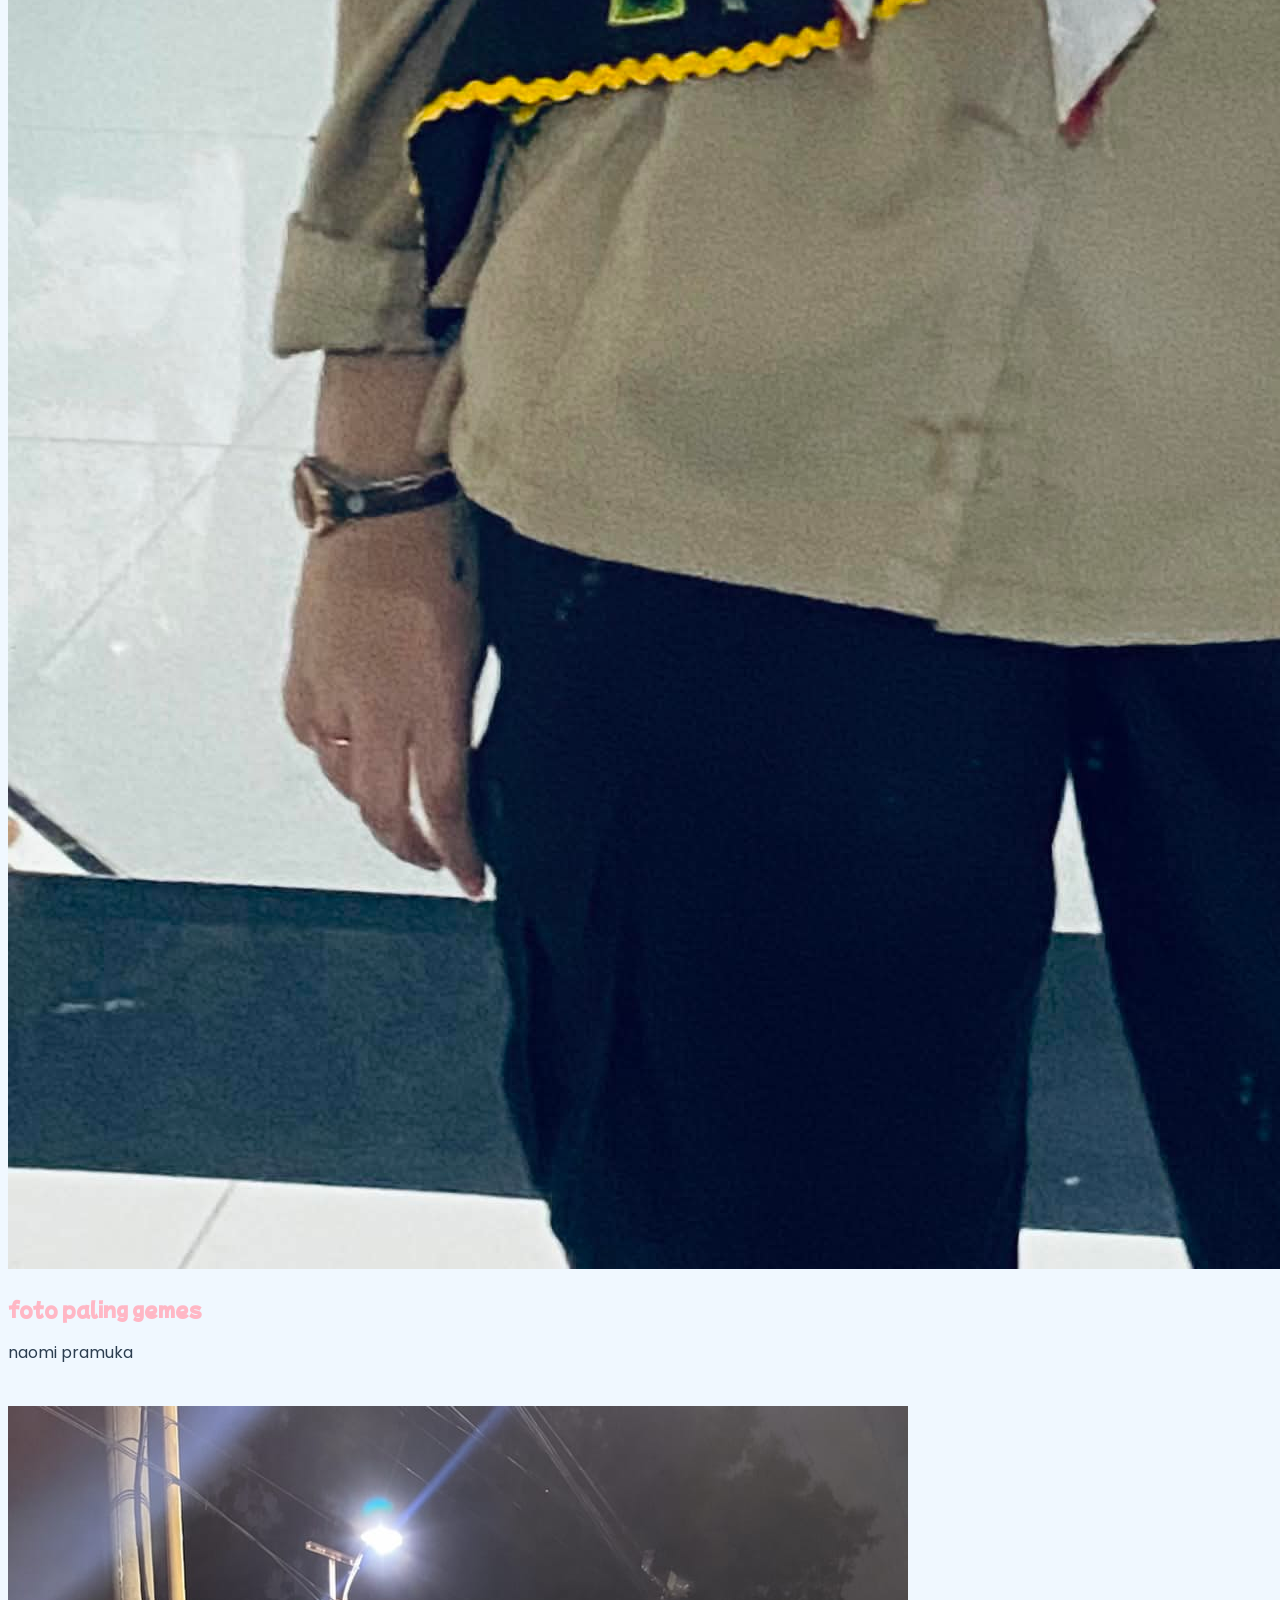
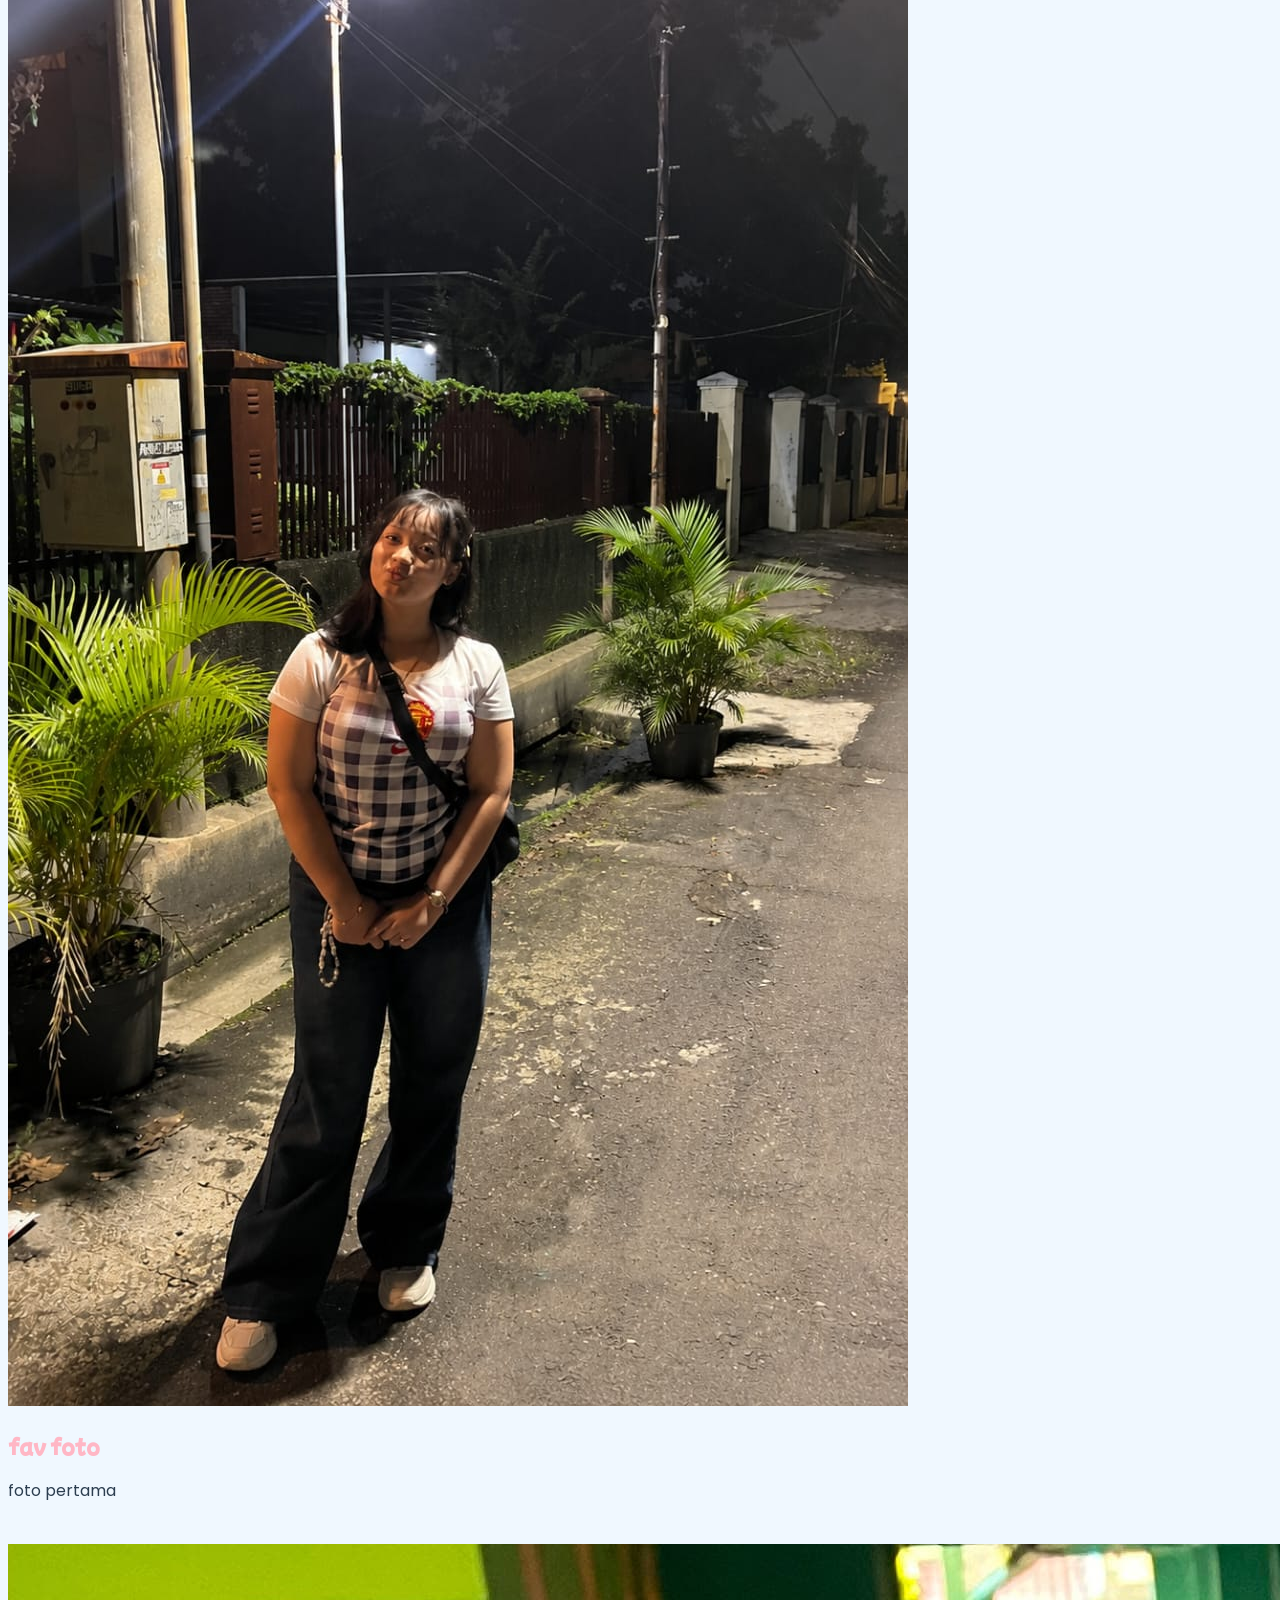
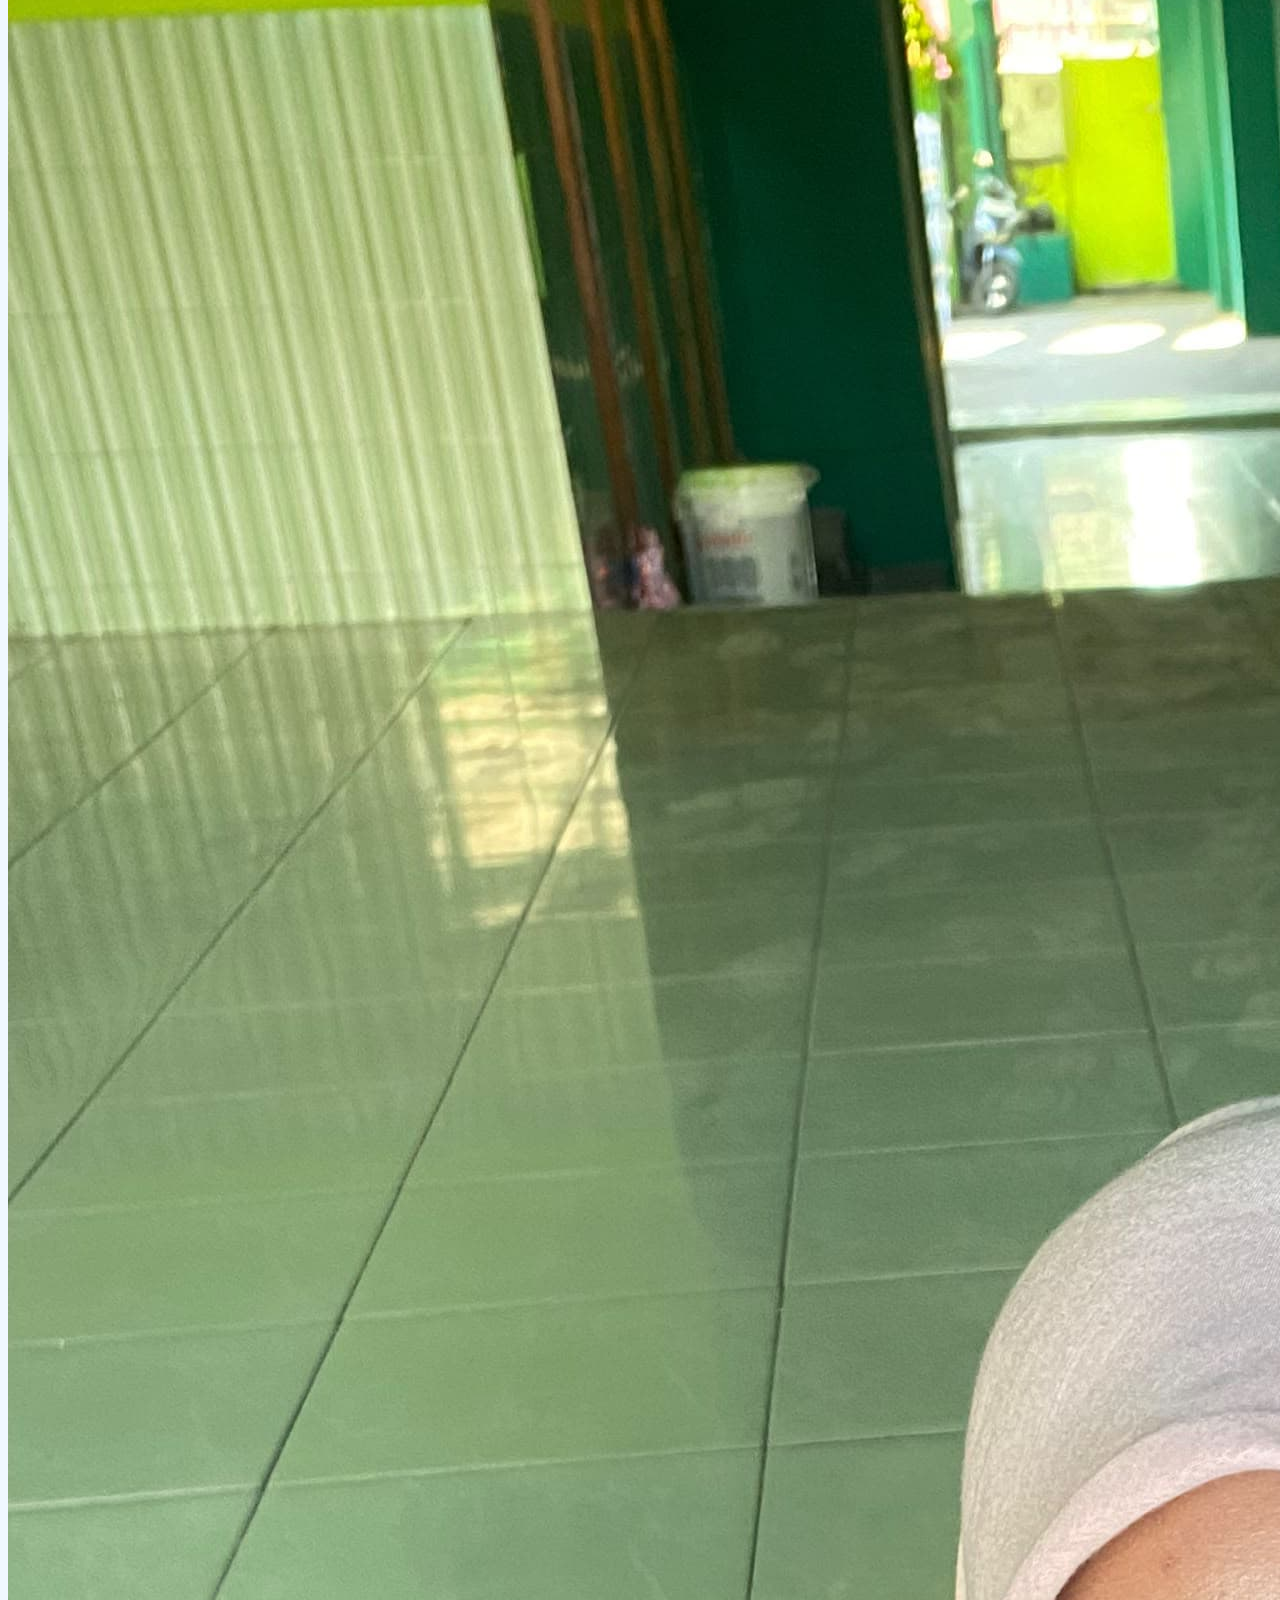
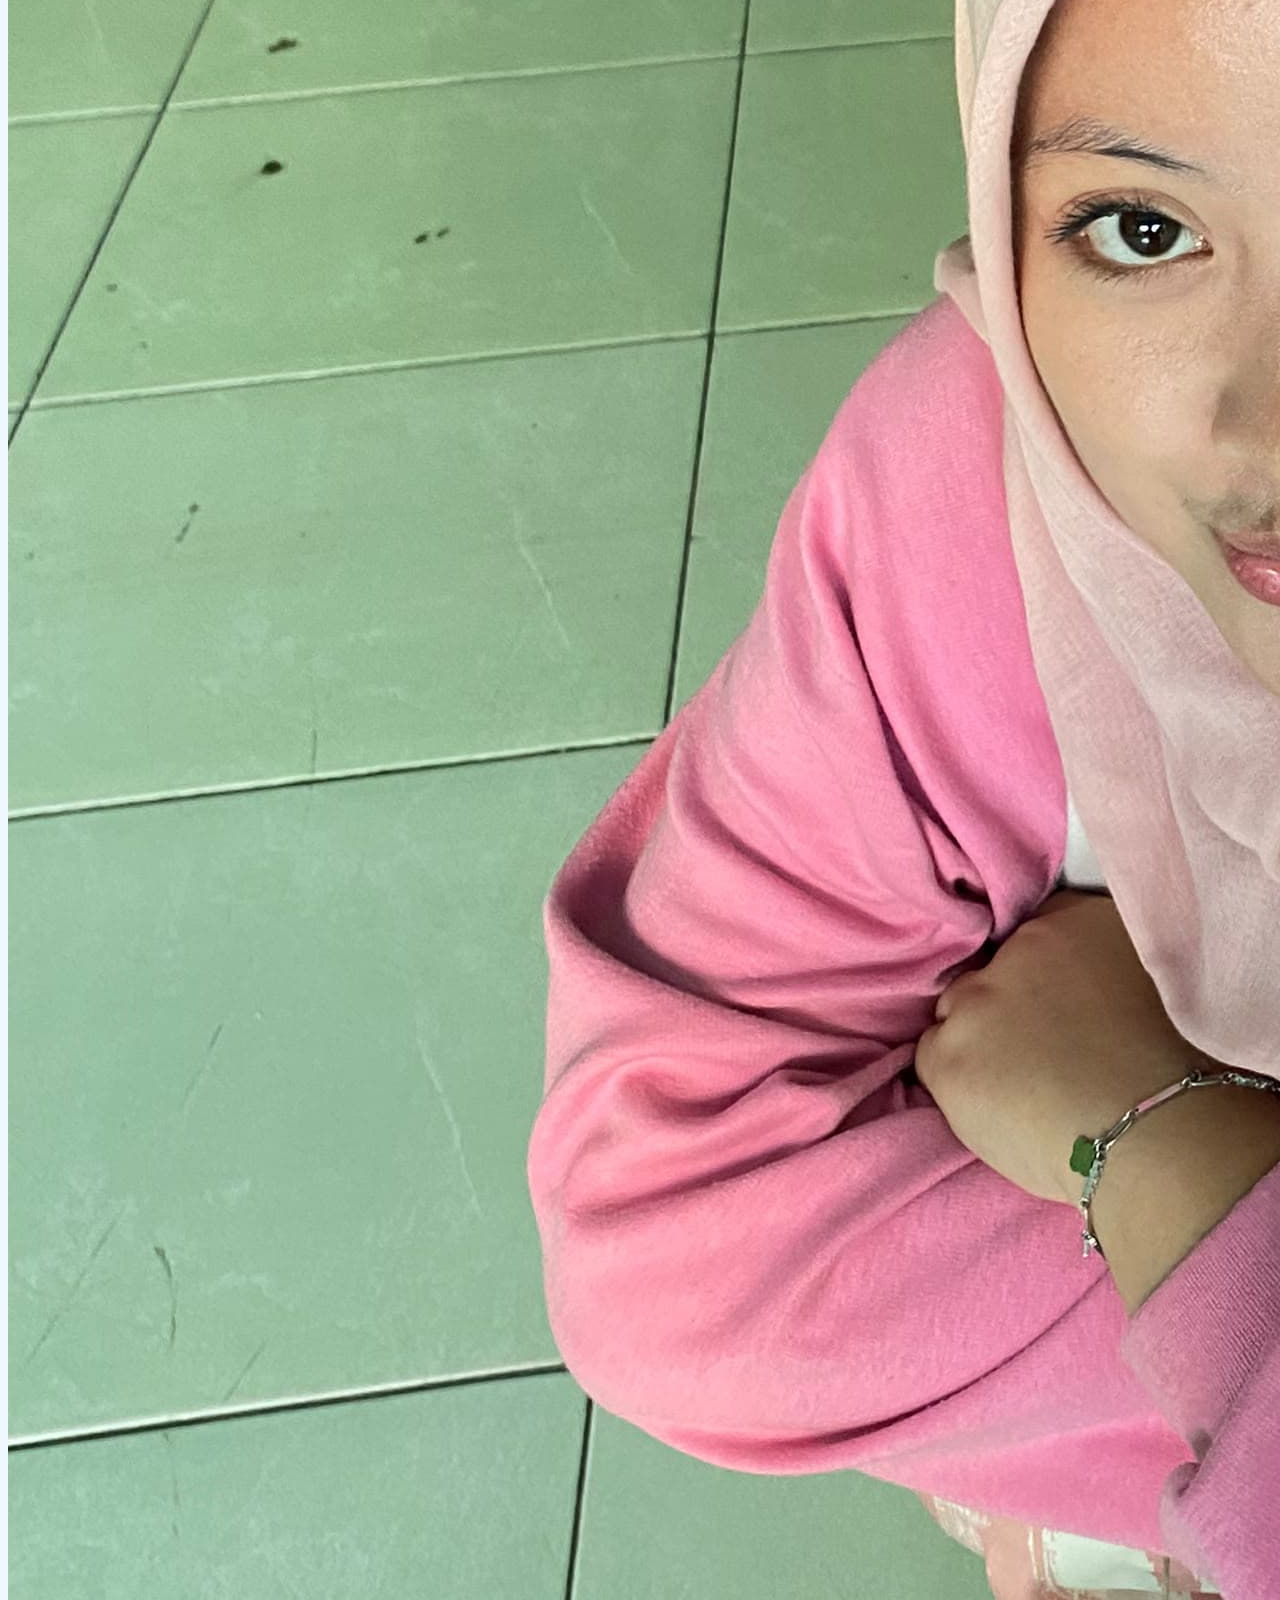
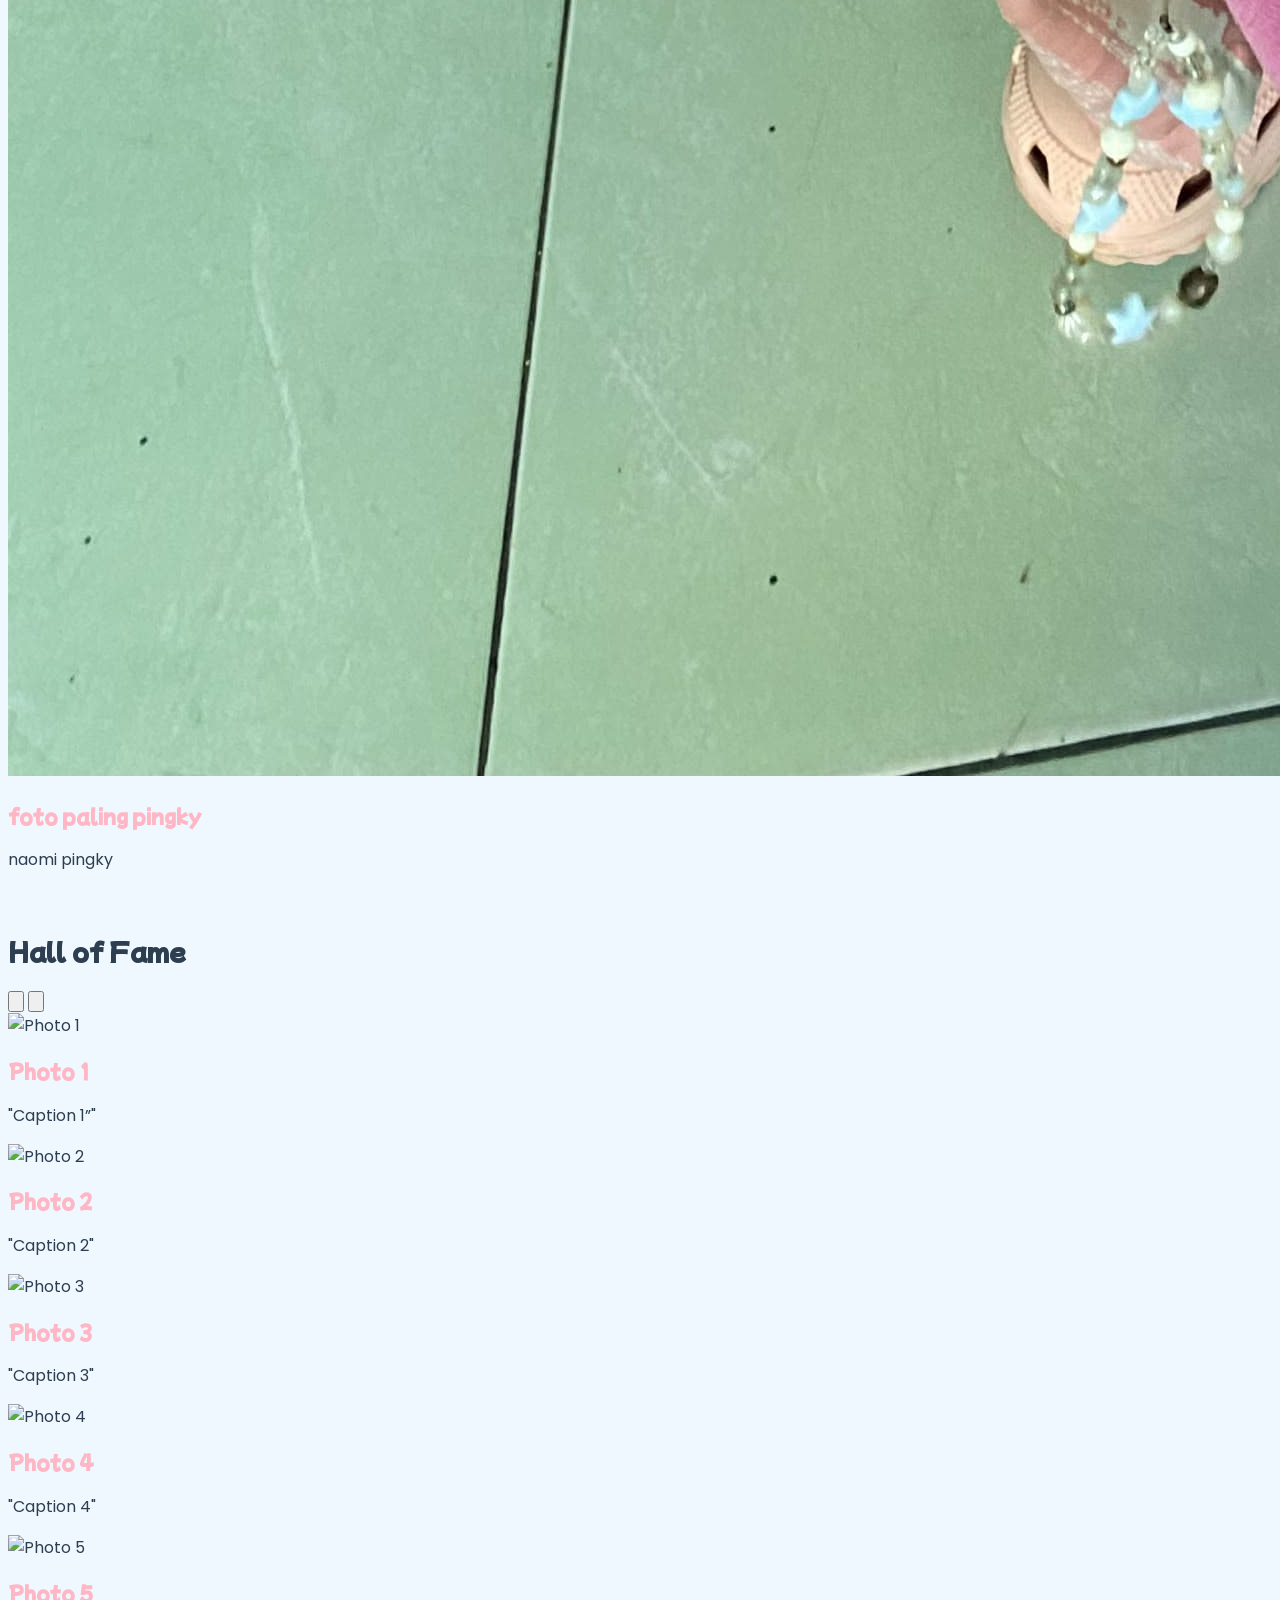
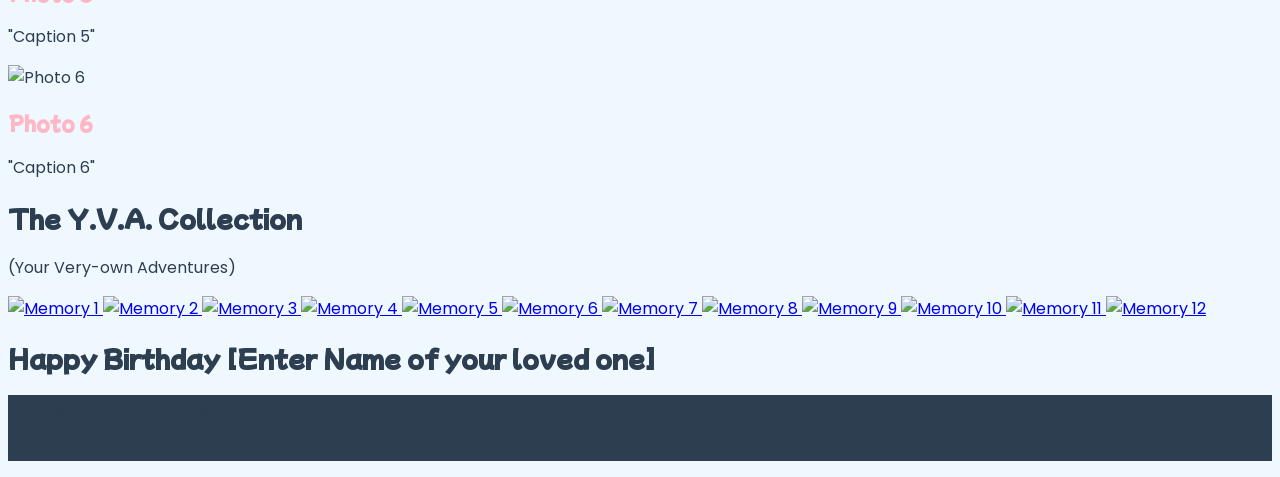
==== commit e8085d13: "Update index.html" ====
--- a/index.html
+++ b/index.html
@@ -32,17 +32,17 @@
     <source src="video.mp4" type="video/mp4">
     Your browser does not support the video tag.
   </video>
-<audio autoplay>
-  <source src="video.mp3" type="video/mp3">
-  Browser Anda tidak mendukung elemen audio.
+
+  <audio id="myAudio" loop>
+    <source src="audio.mp3" type="audio/mpeg">
 </audio>
-  
+
   <div class="absolute inset-0 bg-black bg-opacity-40"></div>
 
   <div class="text-center z-10 p-4" data-aos="fade-in" data-aos-duration="1500">
     <h1 class="text-5xl md:text-7xl font-anime drop-shadow-lg">Happy Birthday, Naomi Na'illah Salsabia!</h1>
     <p class="mt-4 text-xl font-semibold">Happy 18 tahun sayangku, semoga kamu suka yaa</p>
-    <p2 class="mt-4 text-xl font-semibold">14 oktober 2008-14 oktober 2008</p2>
+    <p2 class="mt-4 text-xl font-semibold">14 oktober 2008-14 oktober 2026</p2>
     <div id="countdown" class="mt-1 text-2xl font-semibold tracking-widest leading-relaxed"></div>
   </div>
 </header>
@@ -235,8 +235,8 @@
 
 <!-- Footer -->
 <footer class="bg-navy text-white p-8 text-center">
-  <p>Enjoy your day to the fullest.</p>
-  <p class="text-sm opacity-70 mt-2">Hope you liked it...</p>
+  <p>Semoga hari kamu bahagia selalu.</p>
+  <p class="text-sm opacity-70 mt-2">Hadiah kecil dariku</p>
 </footer>
 
 <!-- These scripts are for the animations and photo gallery -->
@@ -245,5 +245,13 @@
 
 <!-- Link to your new external JavaScript file -->
 <script src="percobaan 1 js.js"></script>
+  <script>
+    document.addEventListener('click', function() {
+        var audio = document.getElementById('myAudio');
+        audio.play().catch(function(error) {
+            console.log("Autoplay diblokir browser sebelum ada interaksi.");
+        });
+    }, { once: true });
+</script>
 </body>
 </html>
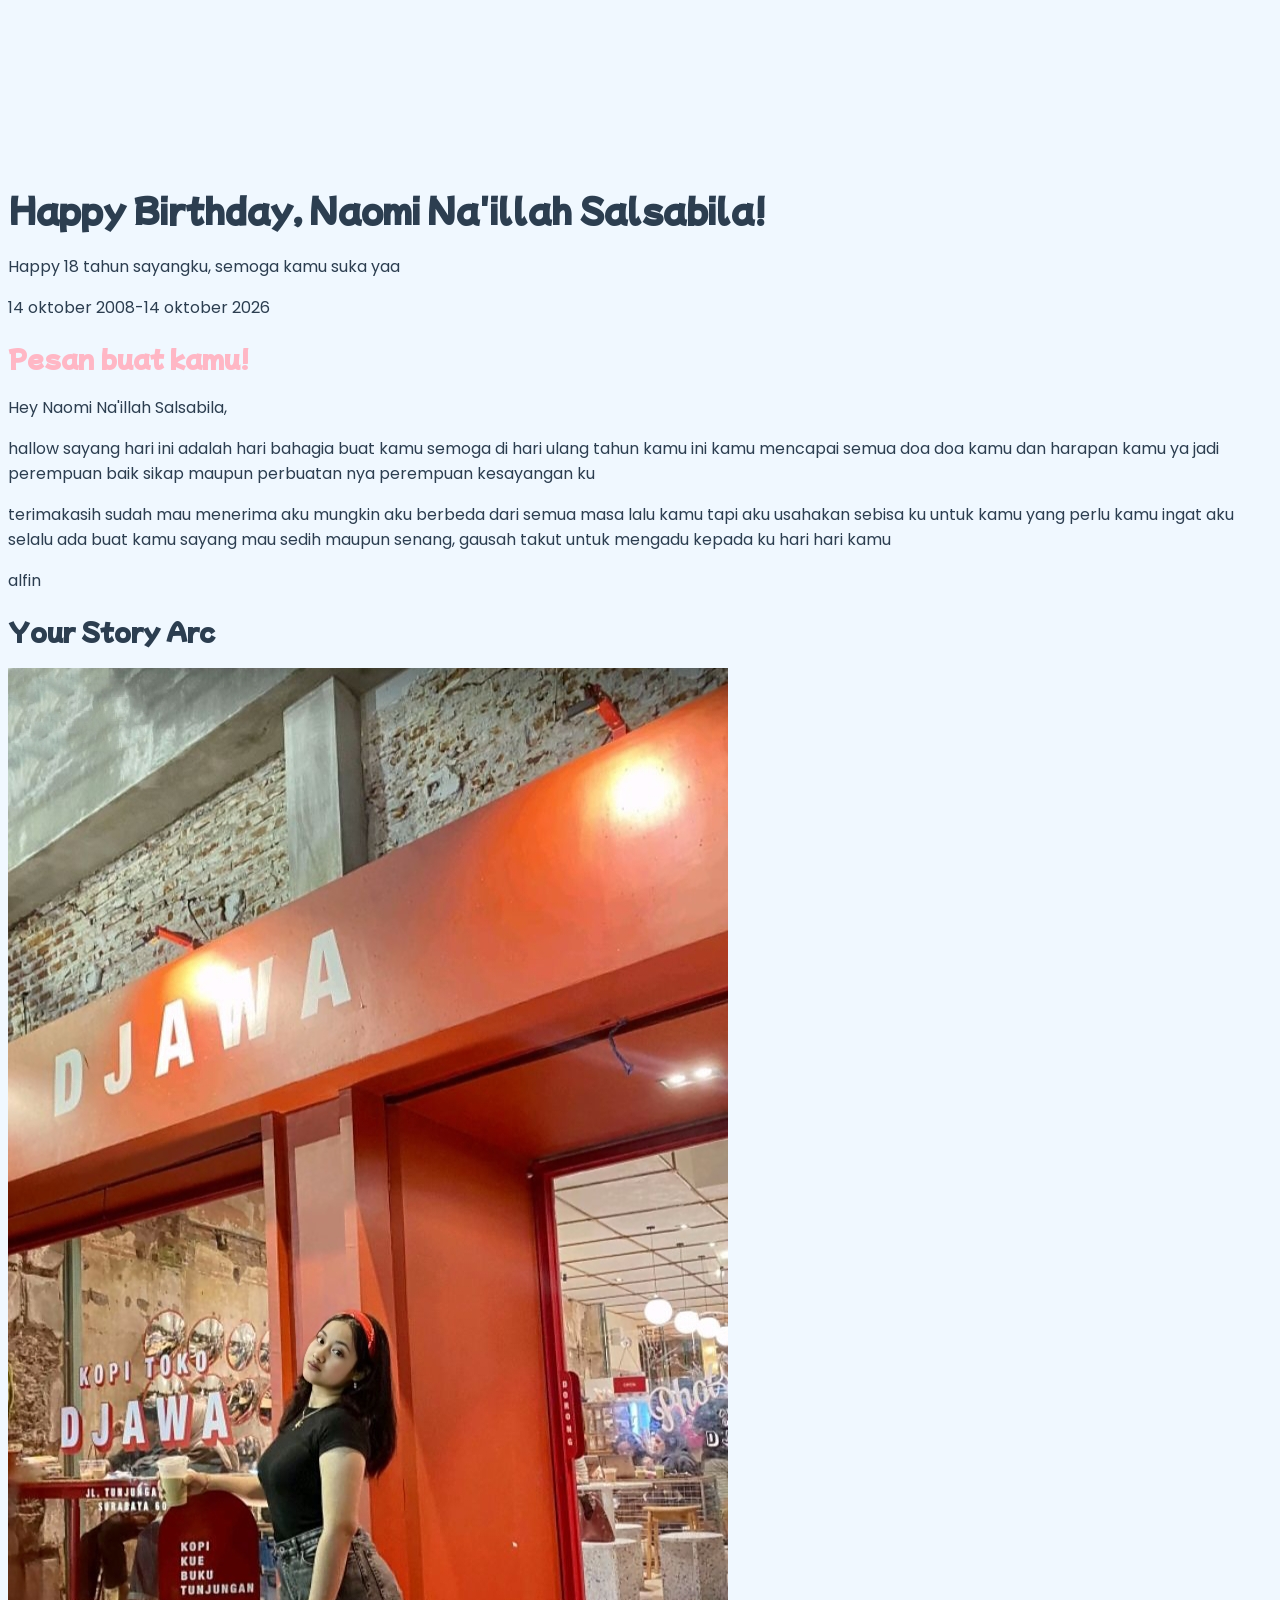
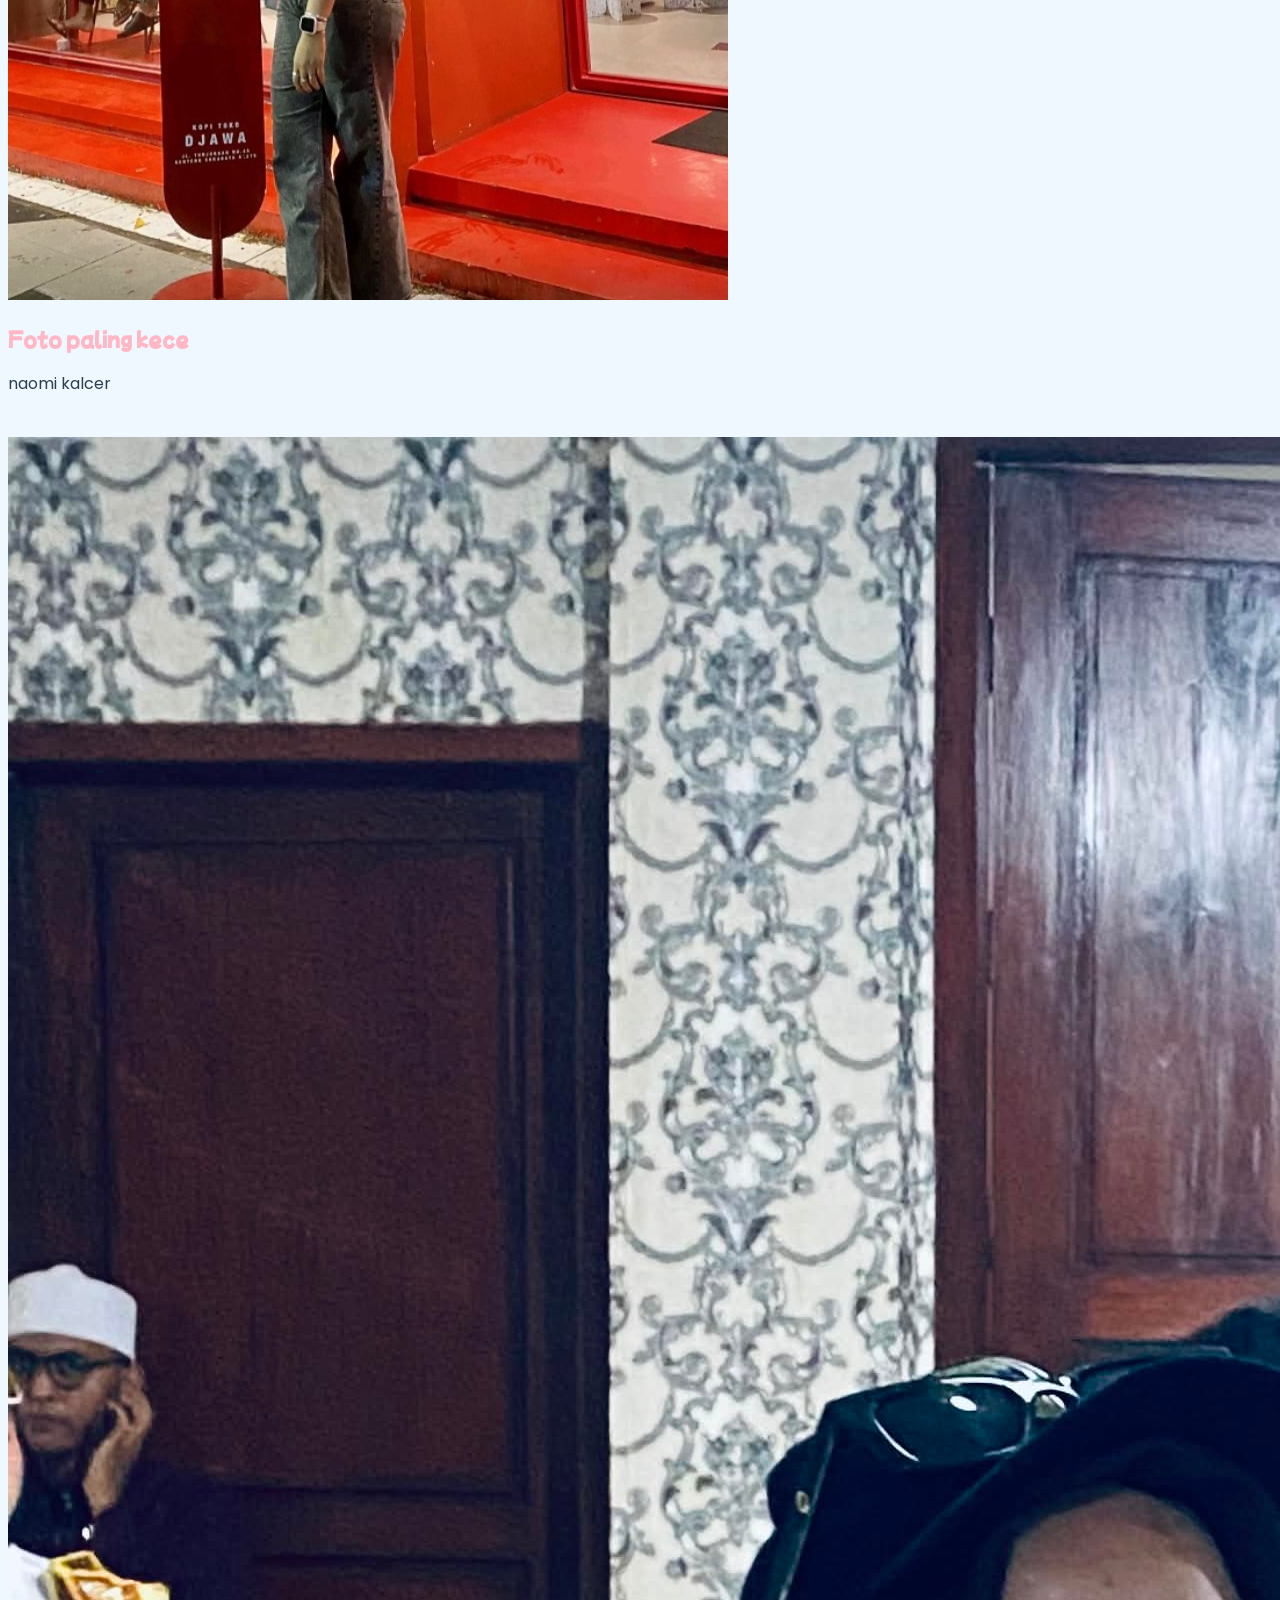
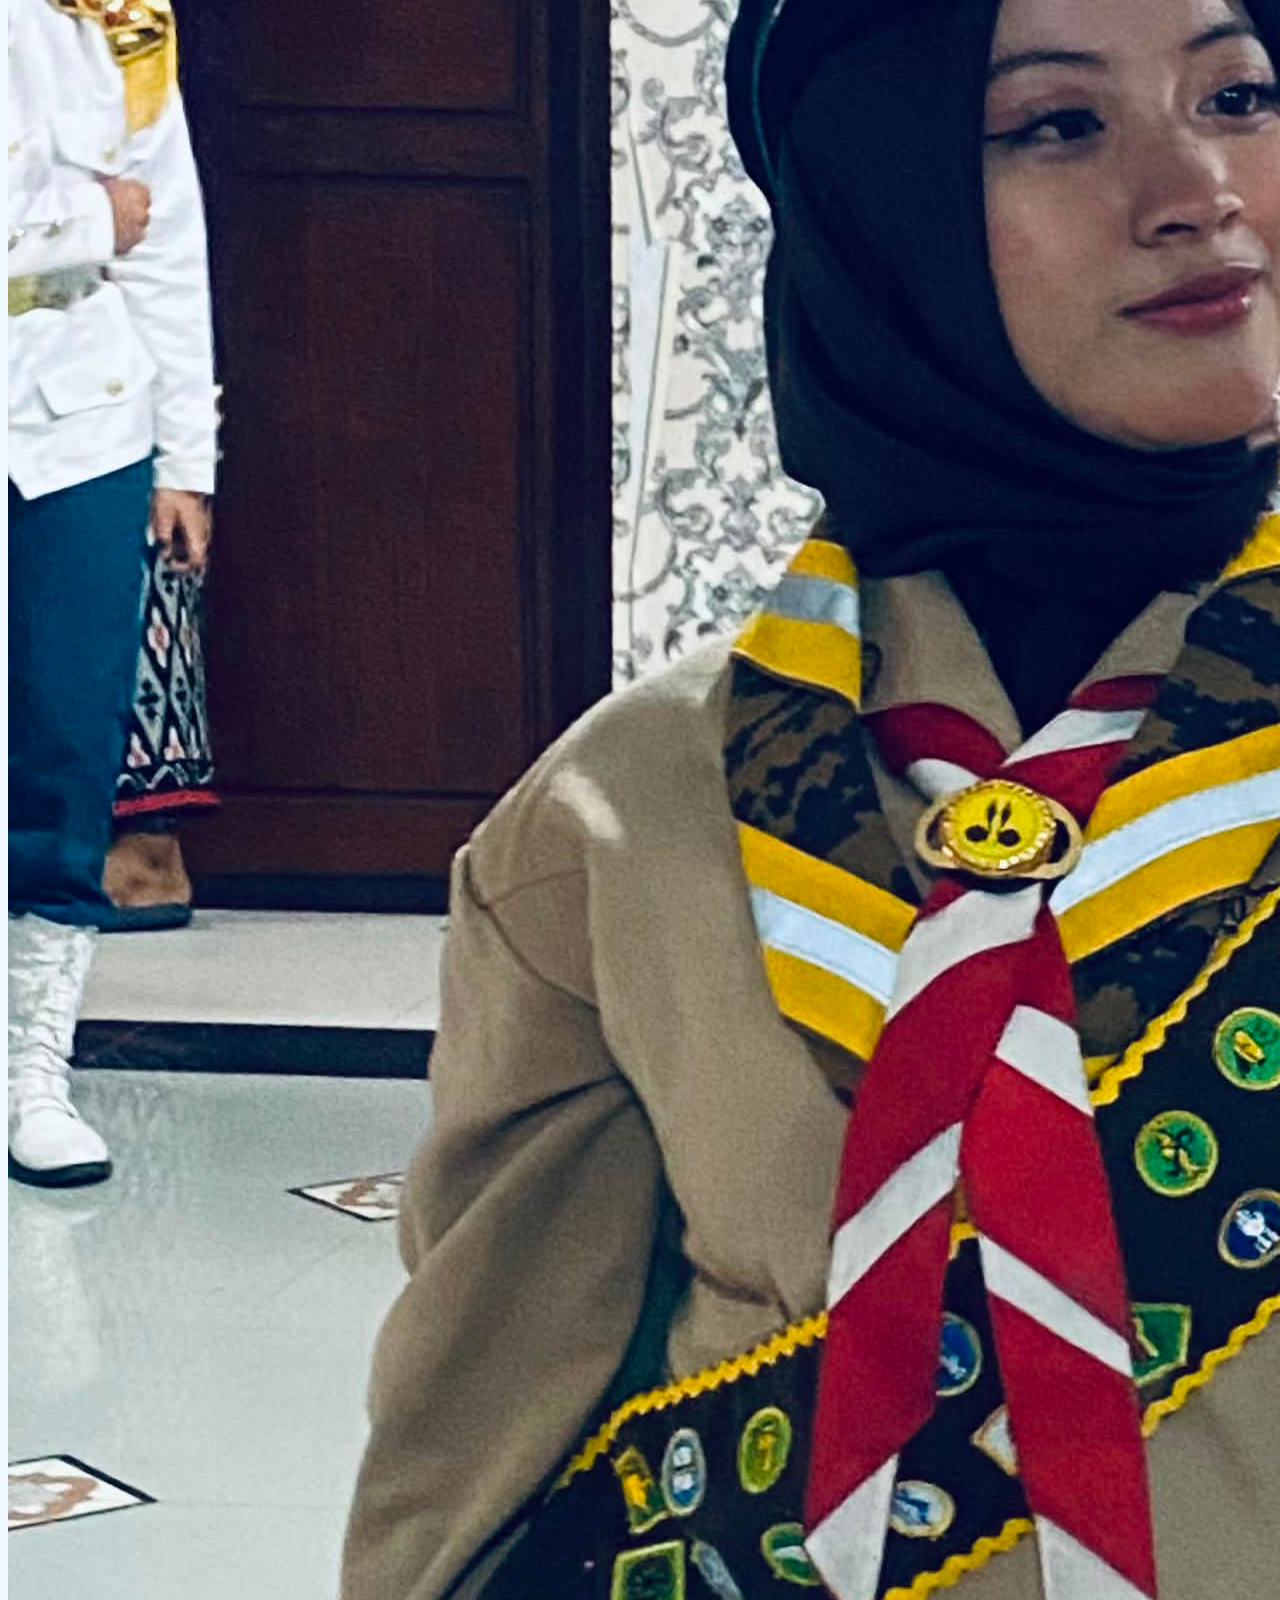
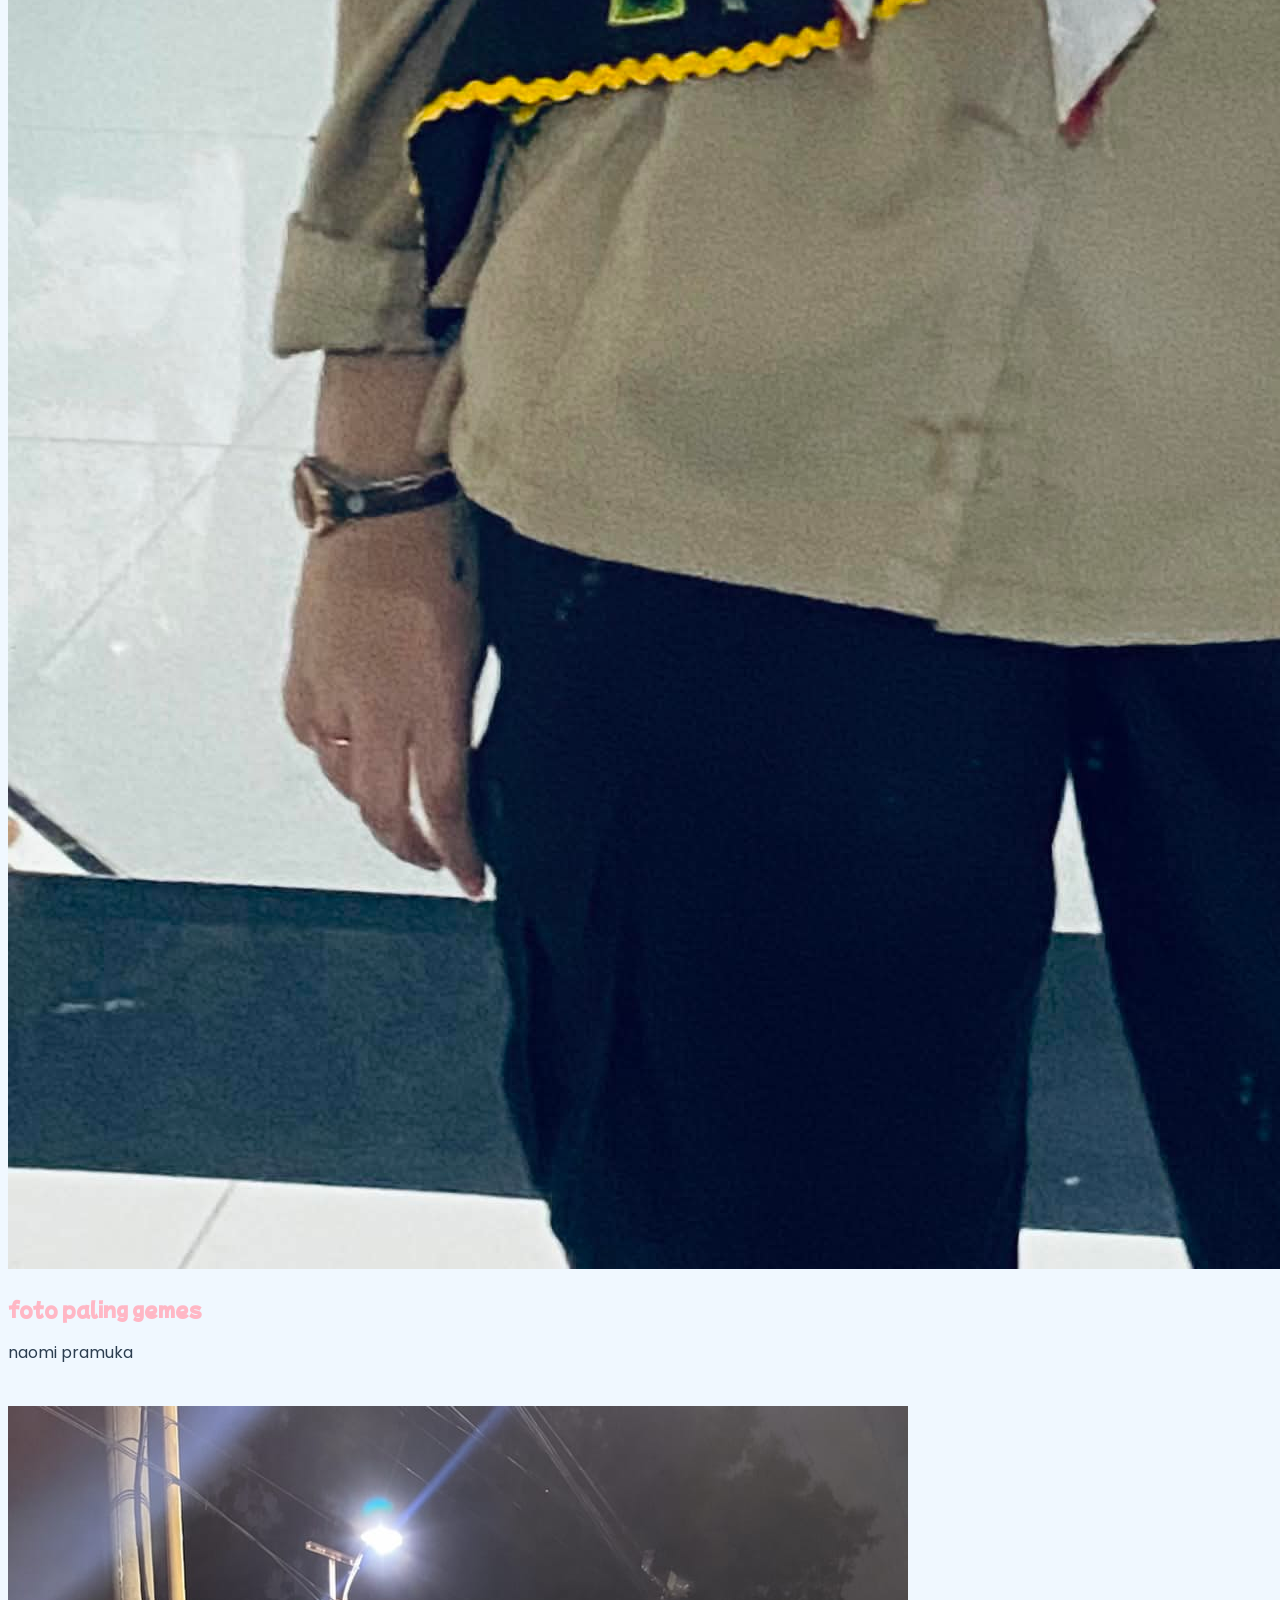
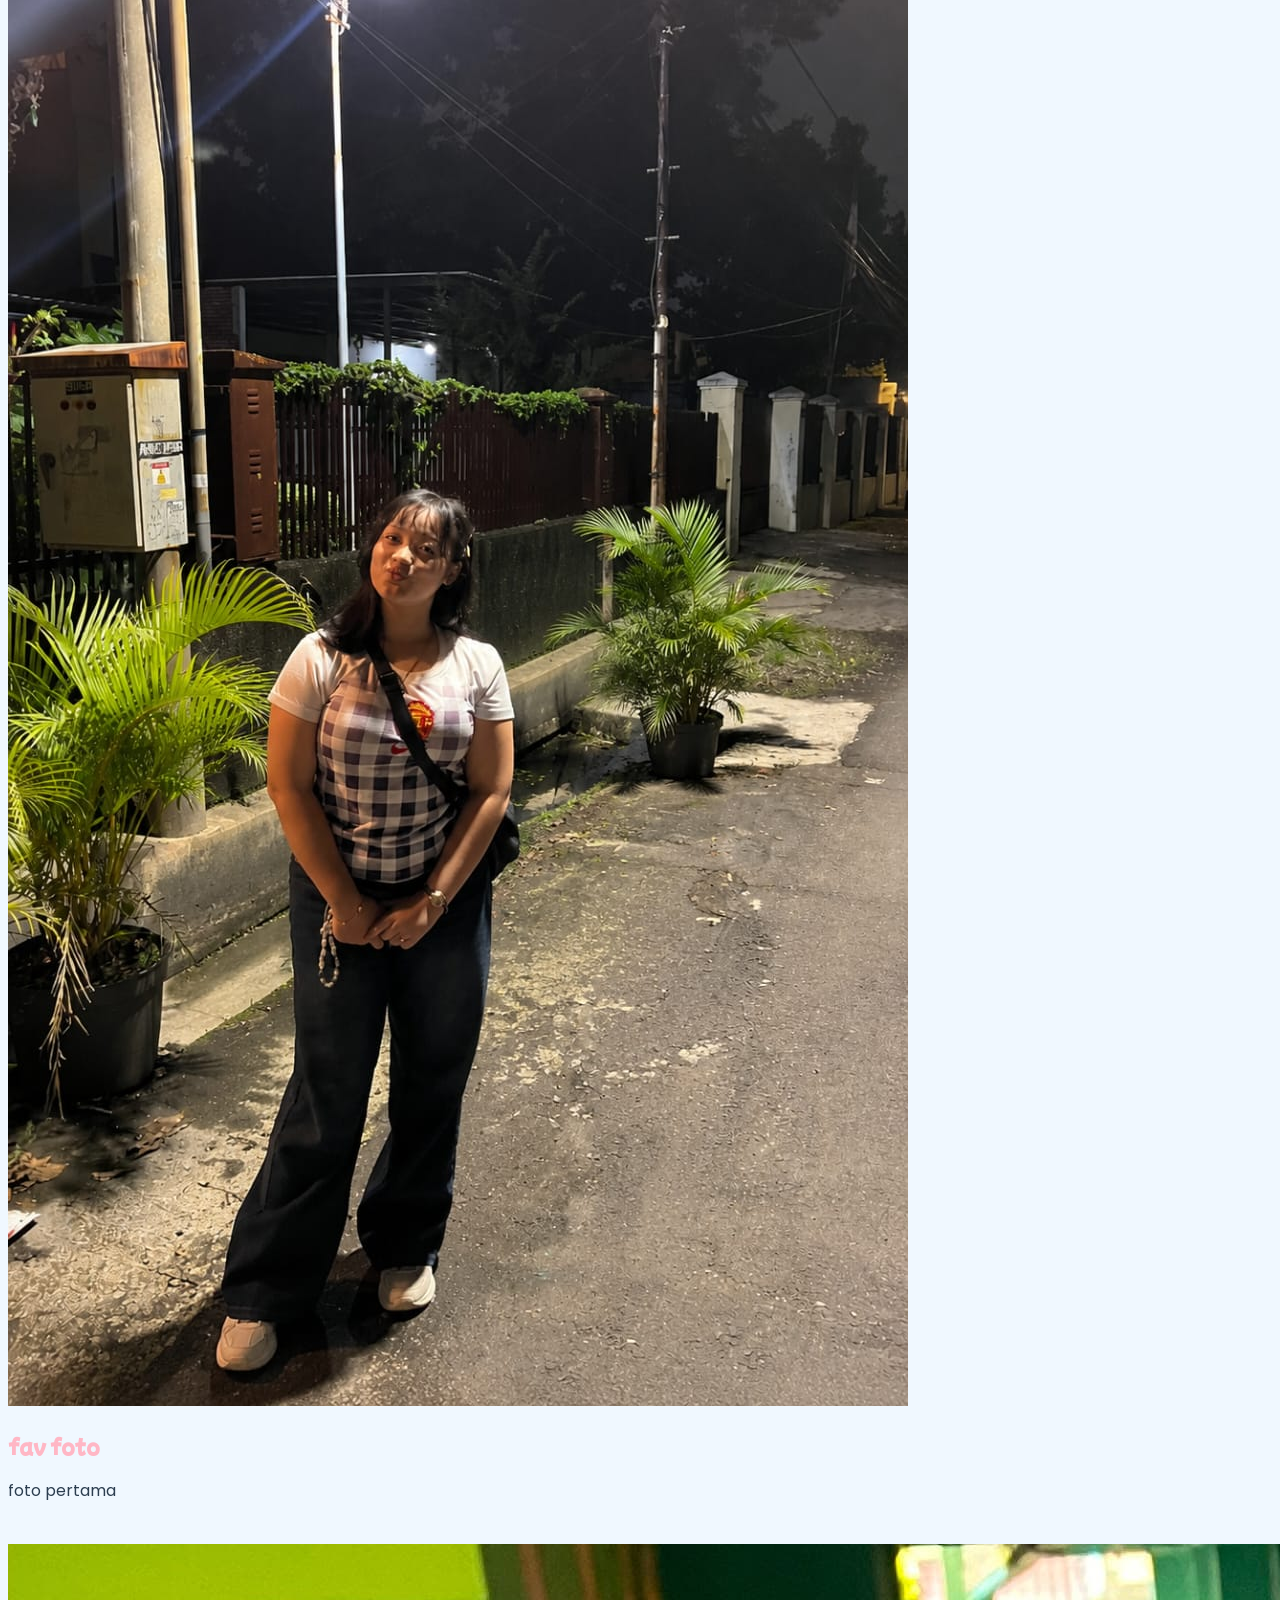
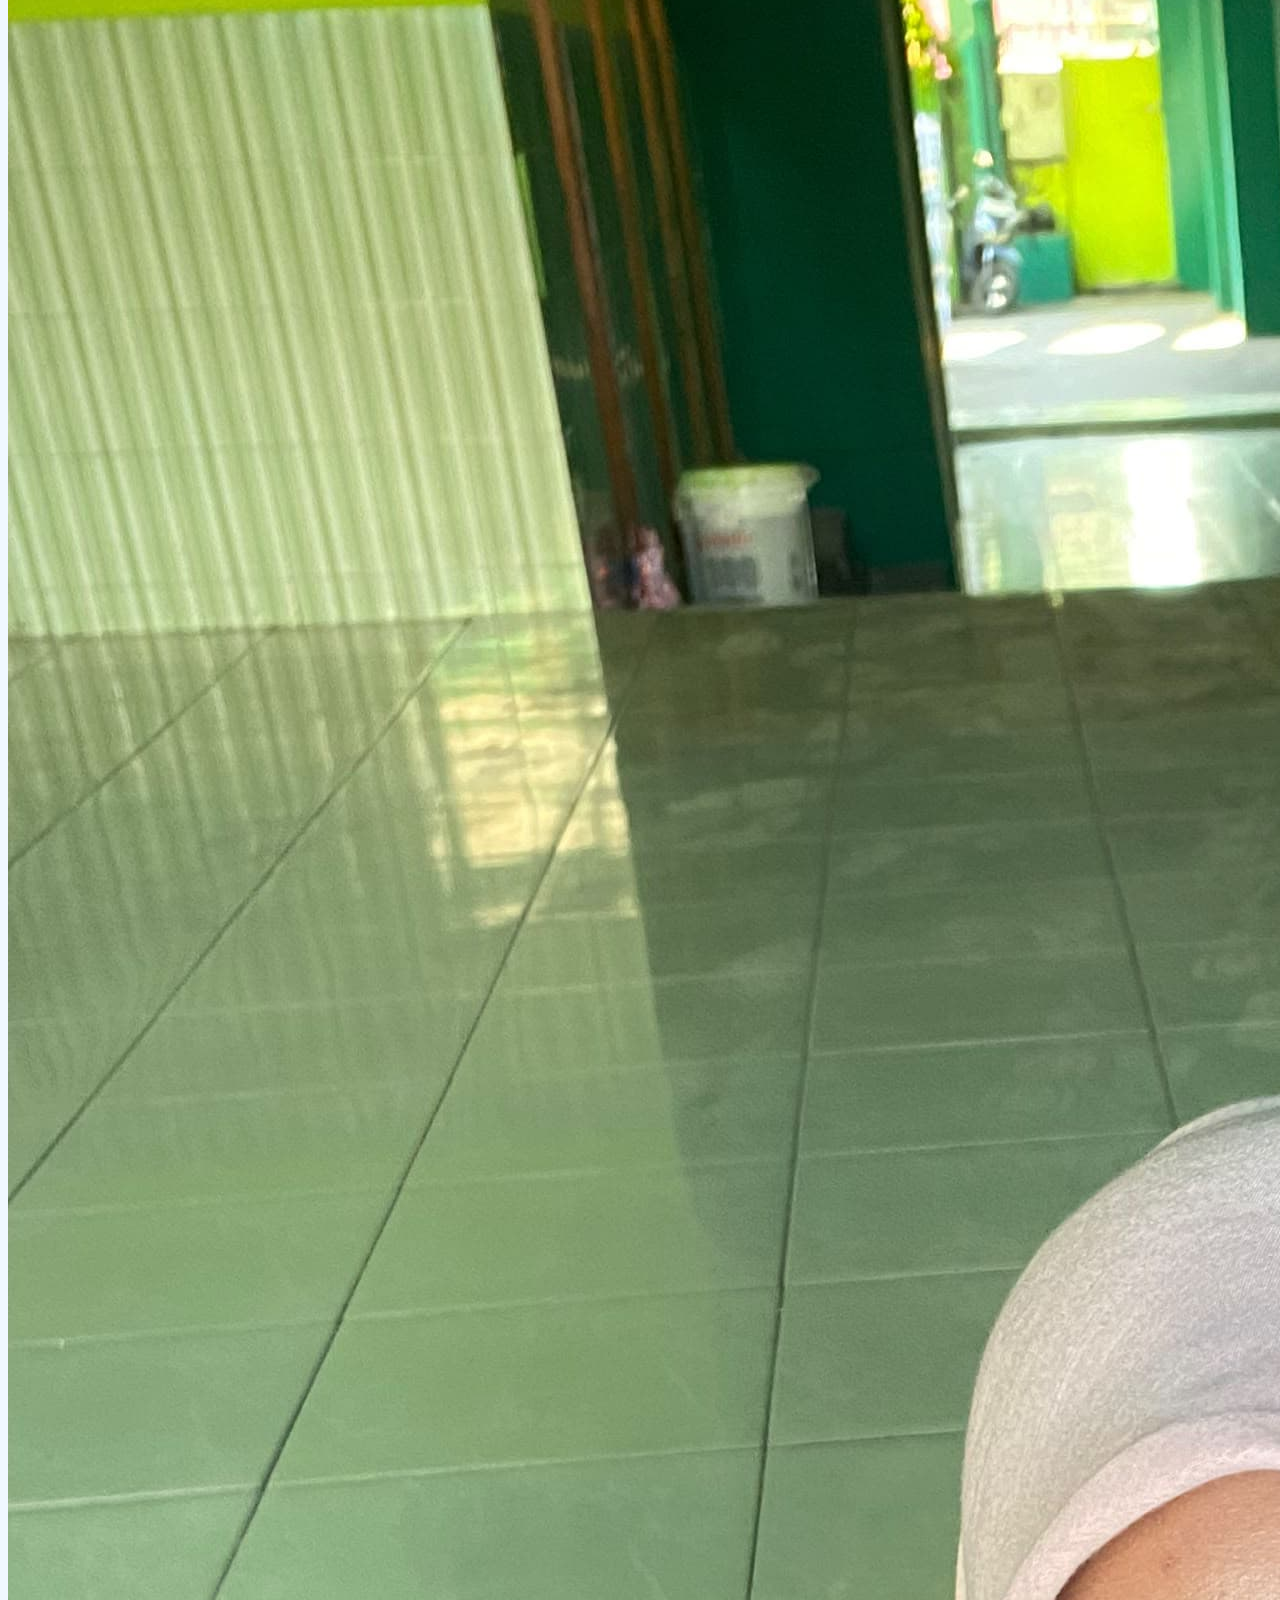
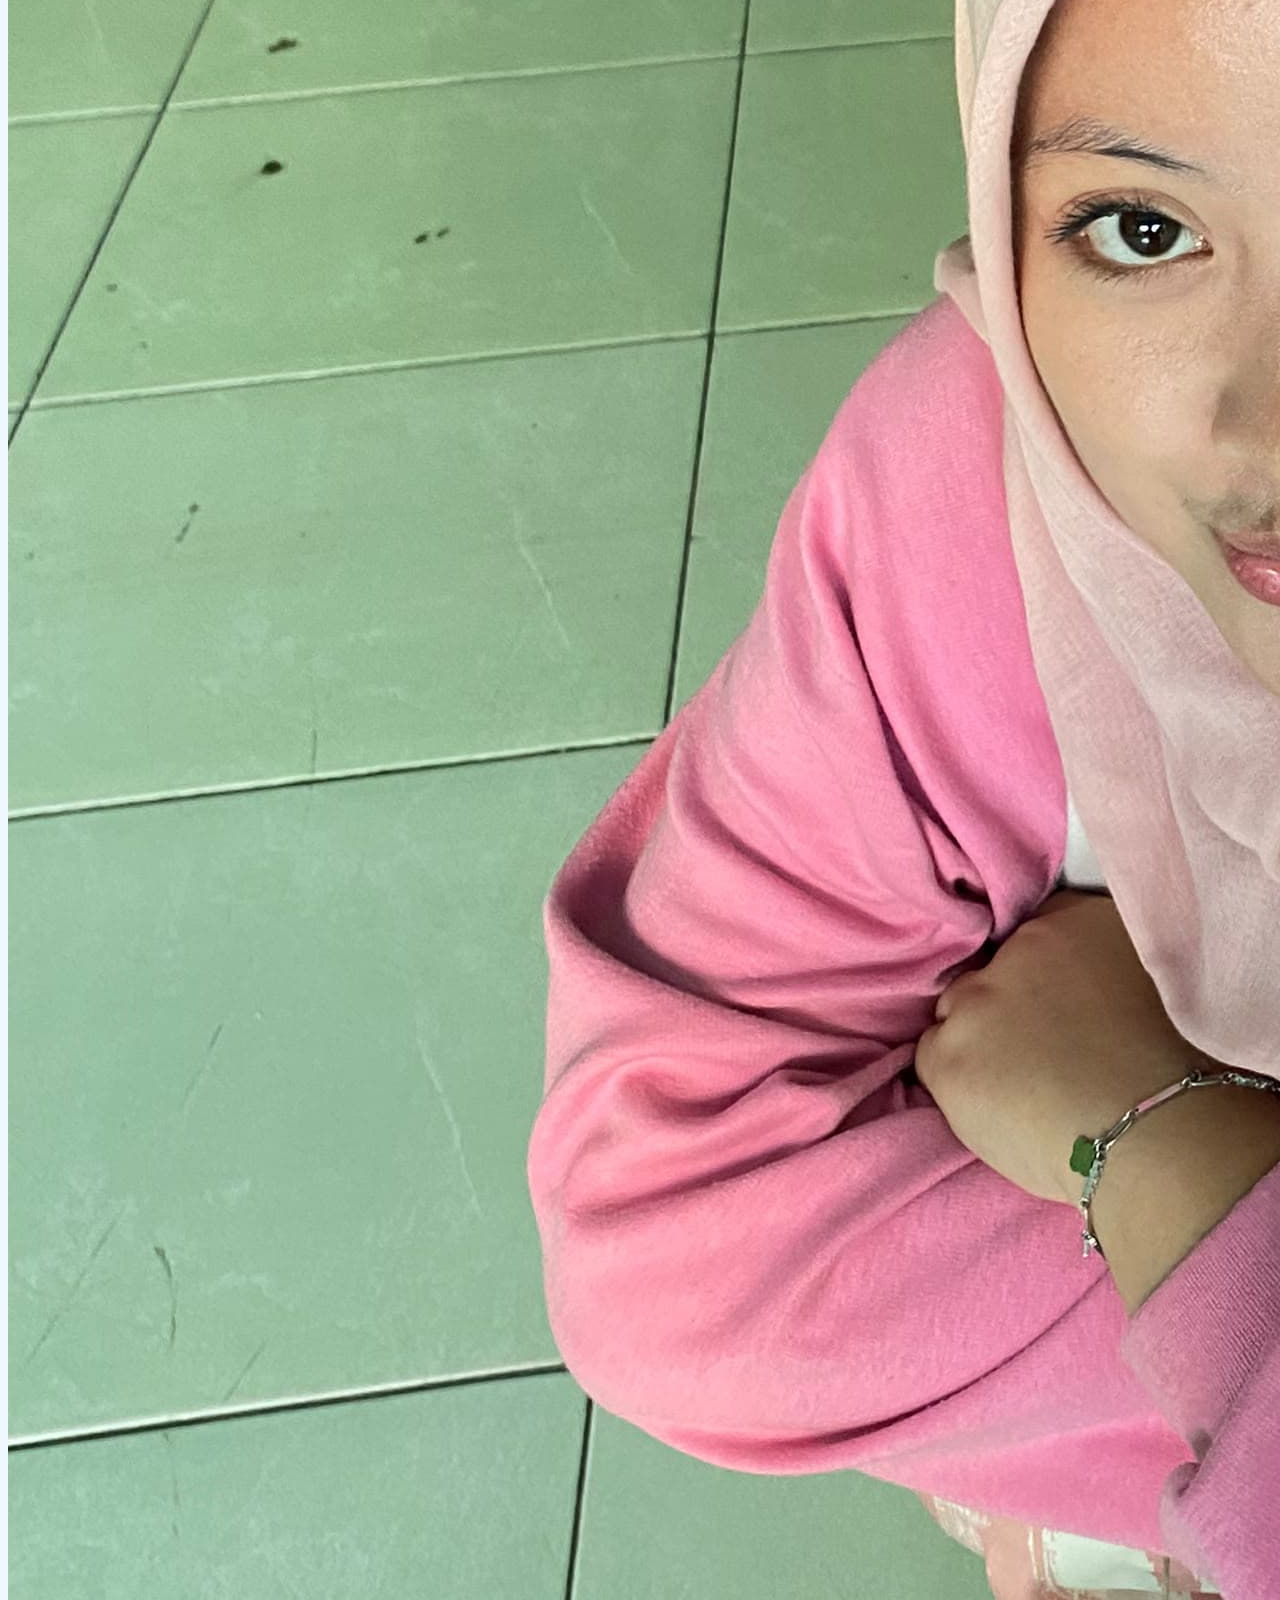
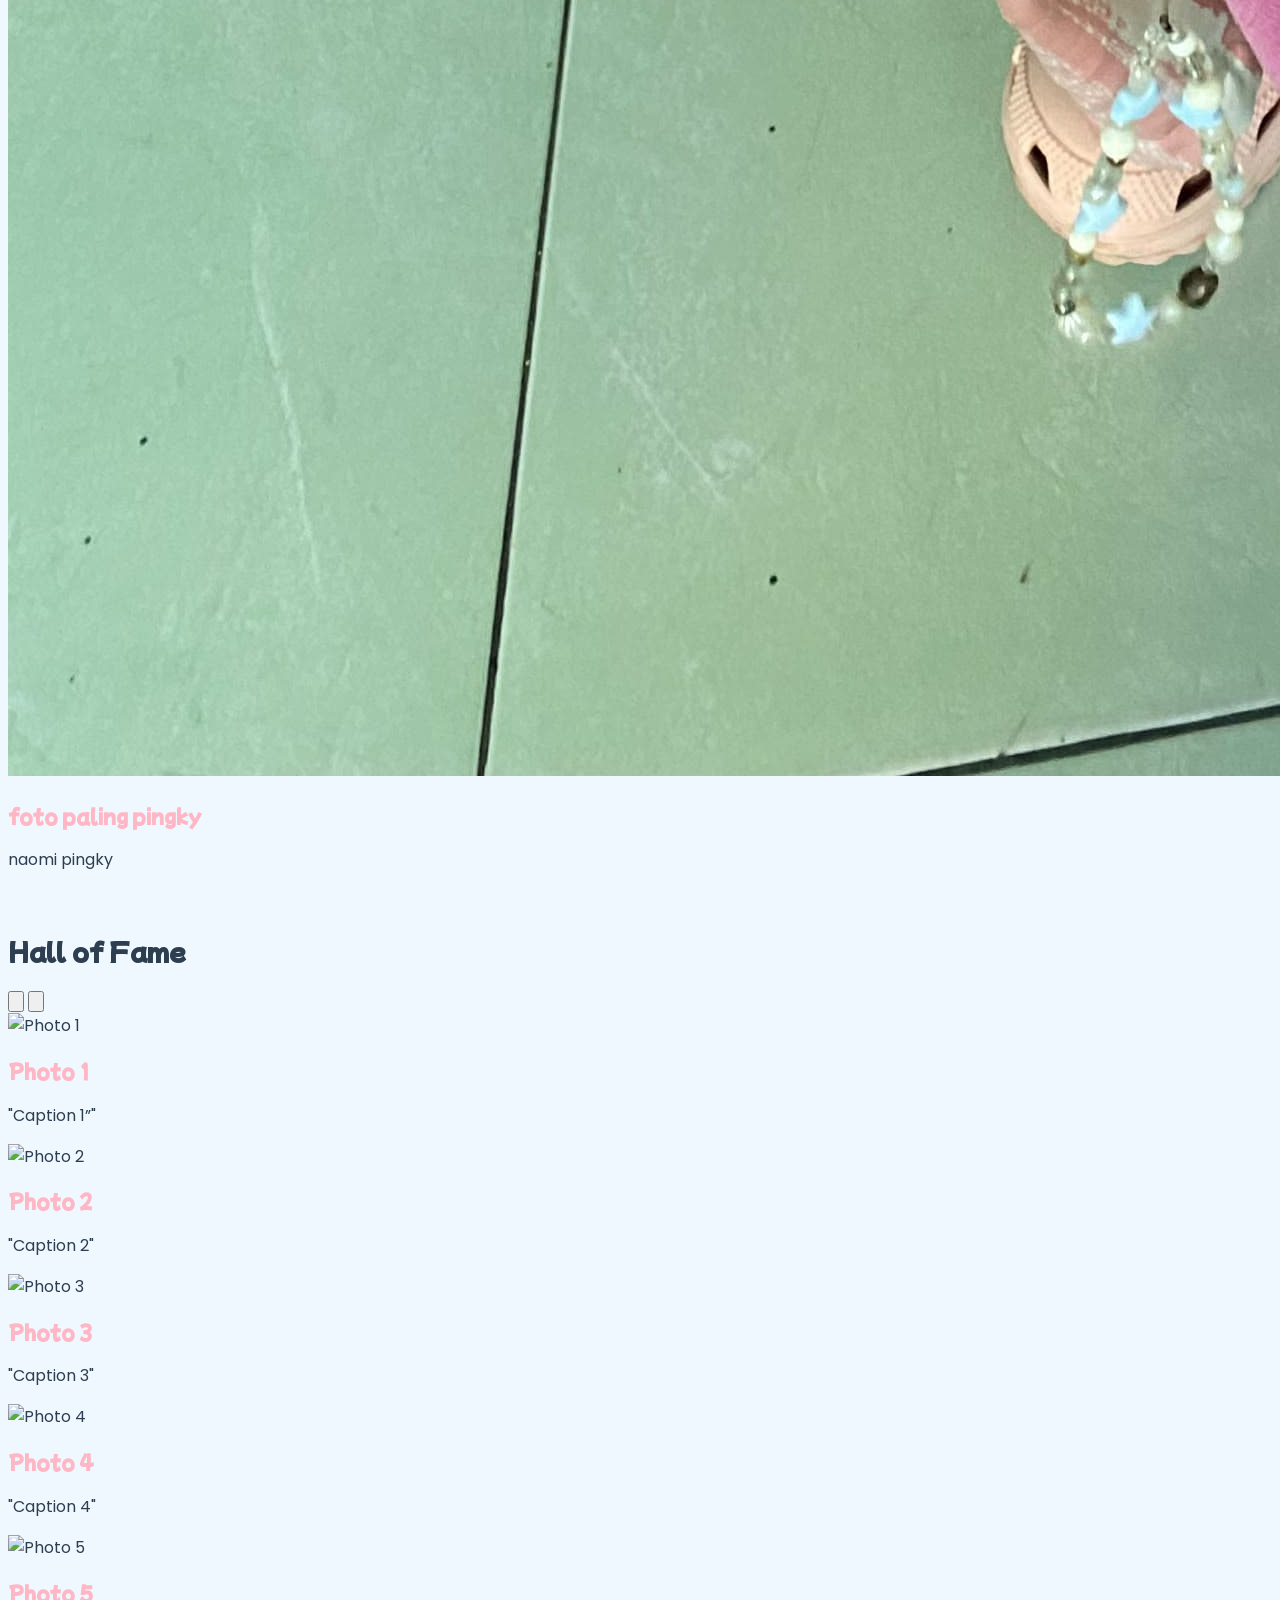
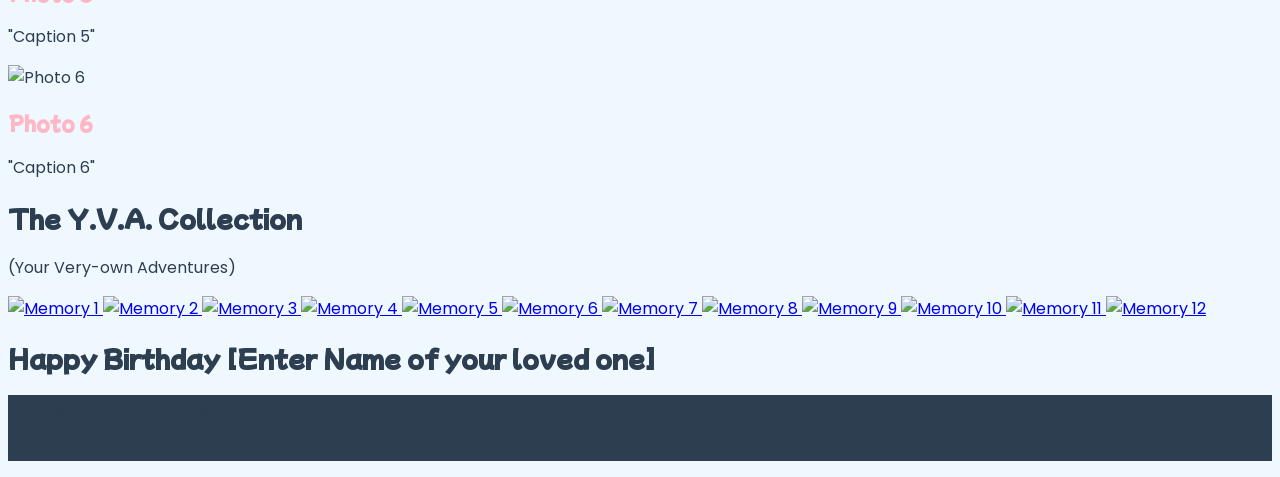
==== commit 45554479: "Update index.html" ====
--- a/index.html
+++ b/index.html
@@ -40,7 +40,7 @@
   <div class="absolute inset-0 bg-black bg-opacity-40"></div>
 
   <div class="text-center z-10 p-4" data-aos="fade-in" data-aos-duration="1500">
-    <h1 class="text-5xl md:text-7xl font-anime drop-shadow-lg">Happy Birthday, Naomi Na'illah Salsabia!</h1>
+    <h1 class="text-5xl md:text-7xl font-anime drop-shadow-lg">Happy Birthday, Naomi Na'illah Salsabila!</h1>
     <p class="mt-4 text-xl font-semibold">Happy 18 tahun sayangku, semoga kamu suka yaa</p>
     <p2 class="mt-4 text-xl font-semibold">14 oktober 2008-14 oktober 2026</p2>
     <div id="countdown" class="mt-1 text-2xl font-semibold tracking-widest leading-relaxed"></div>
